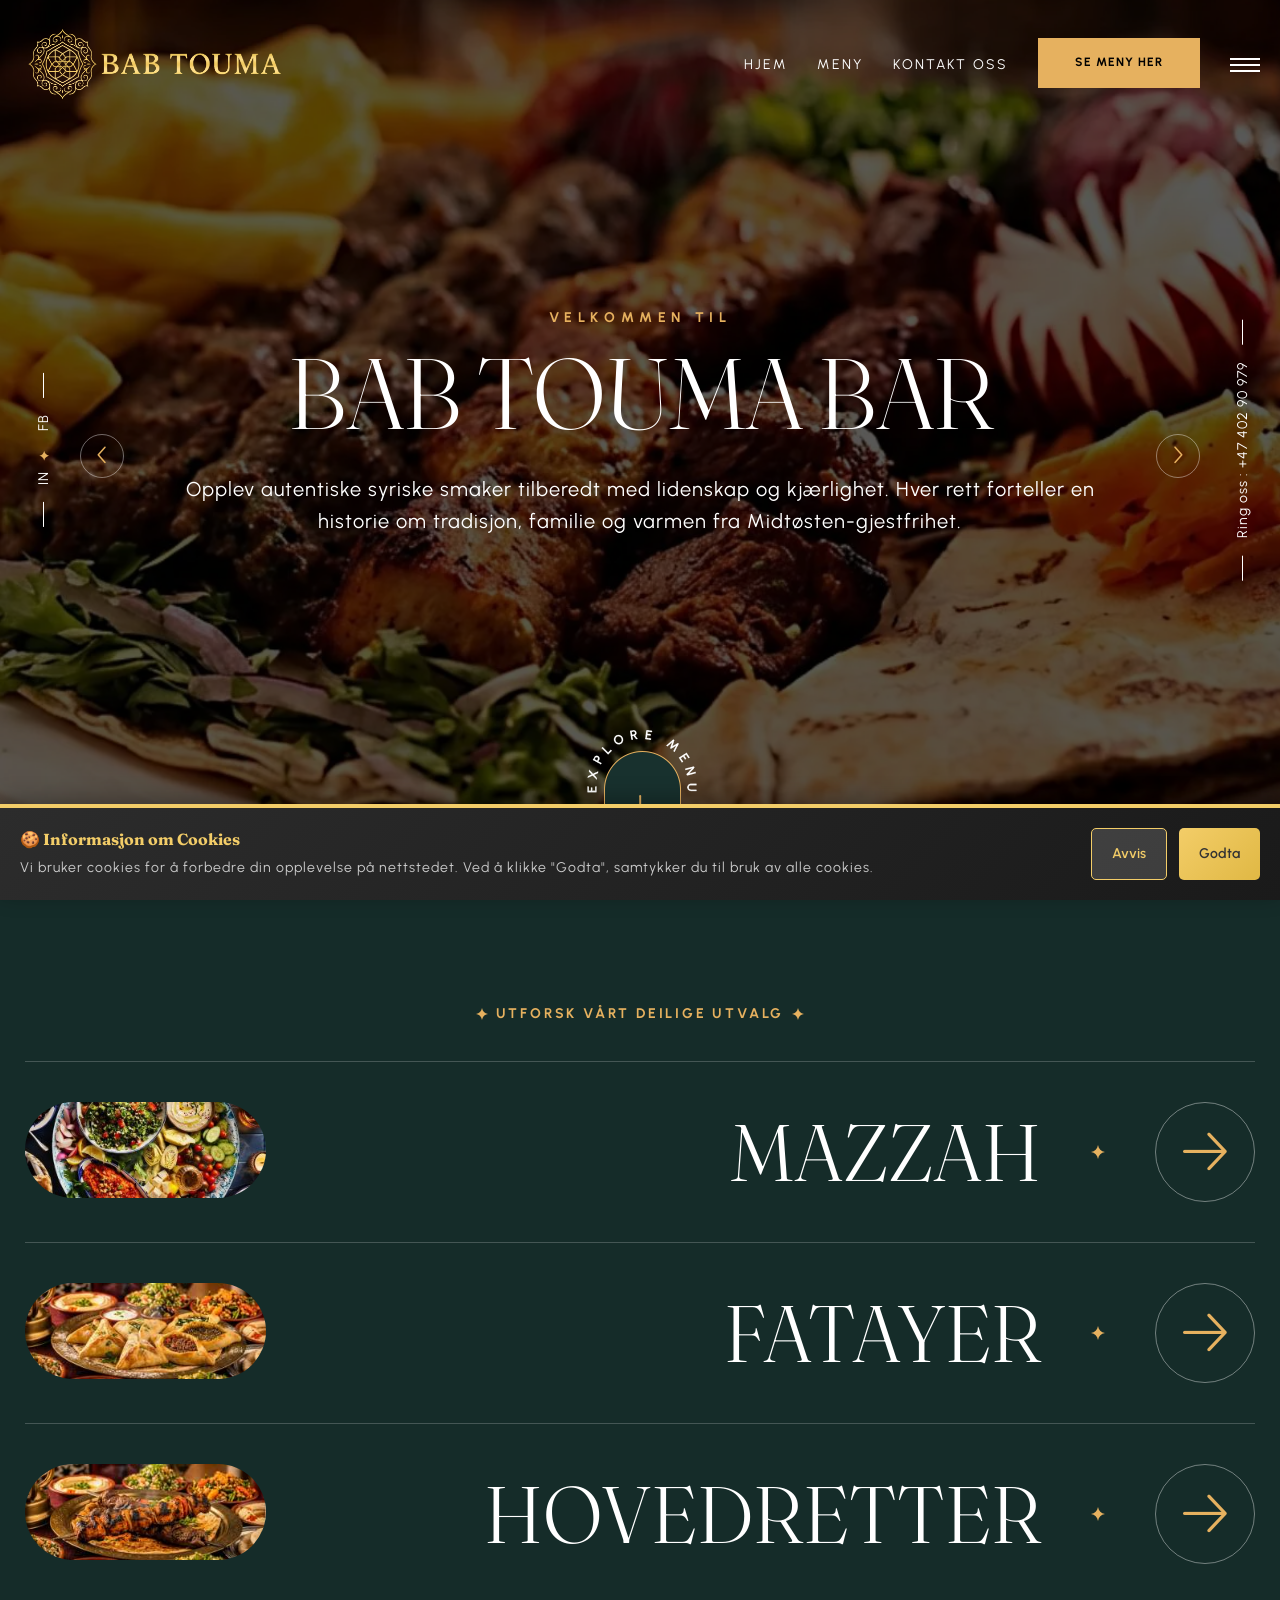
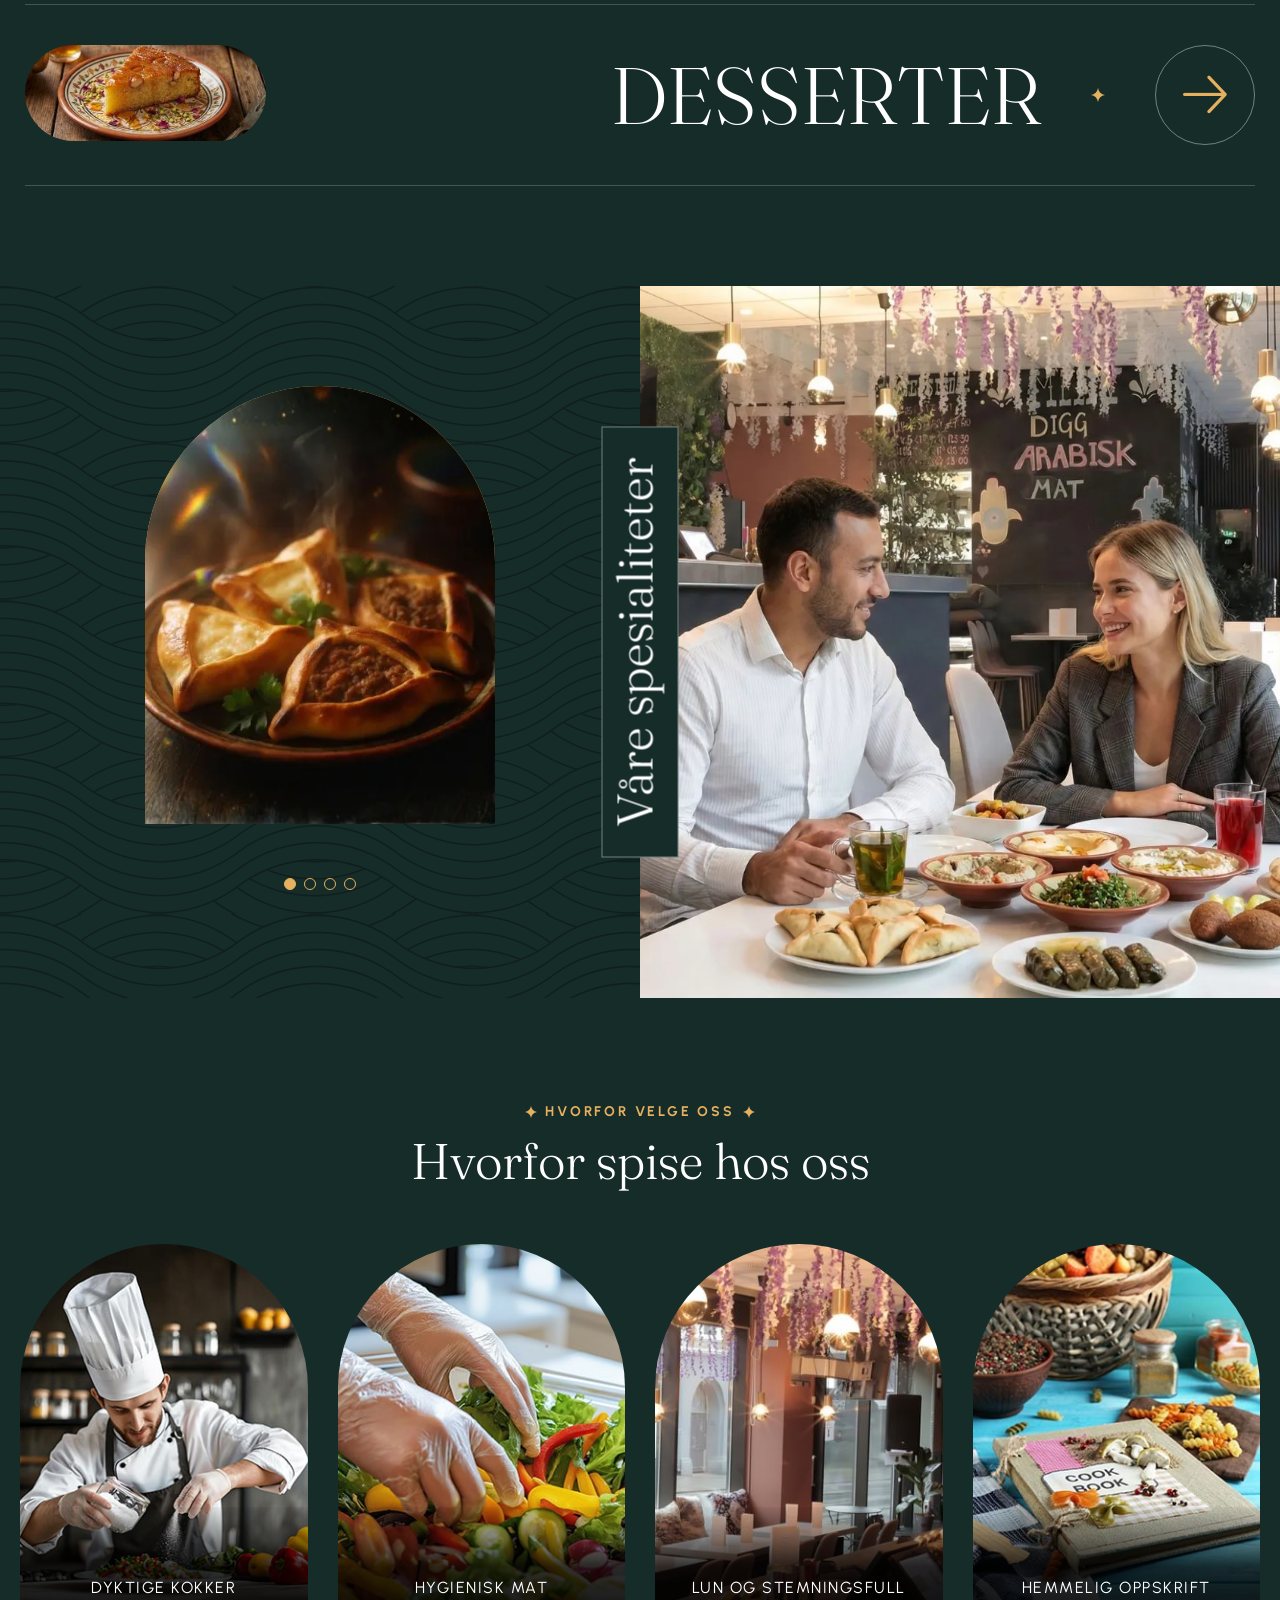
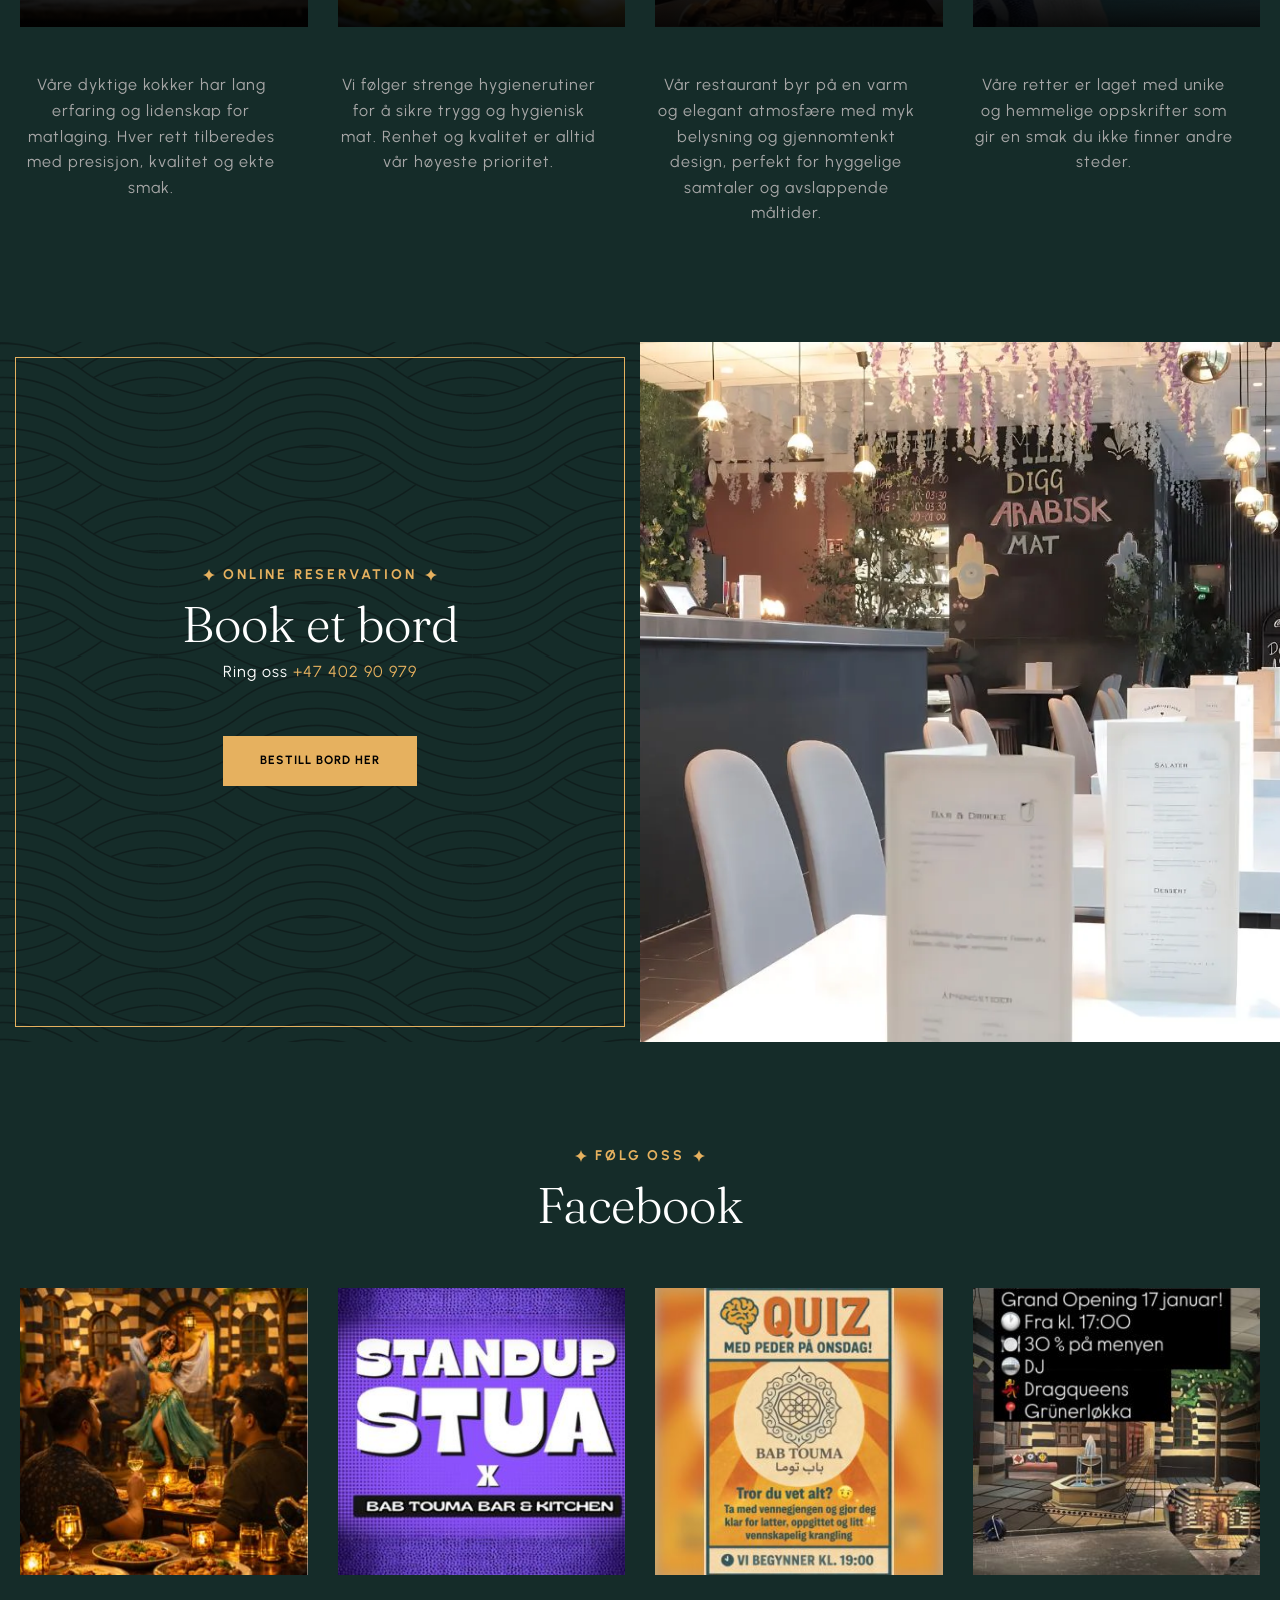
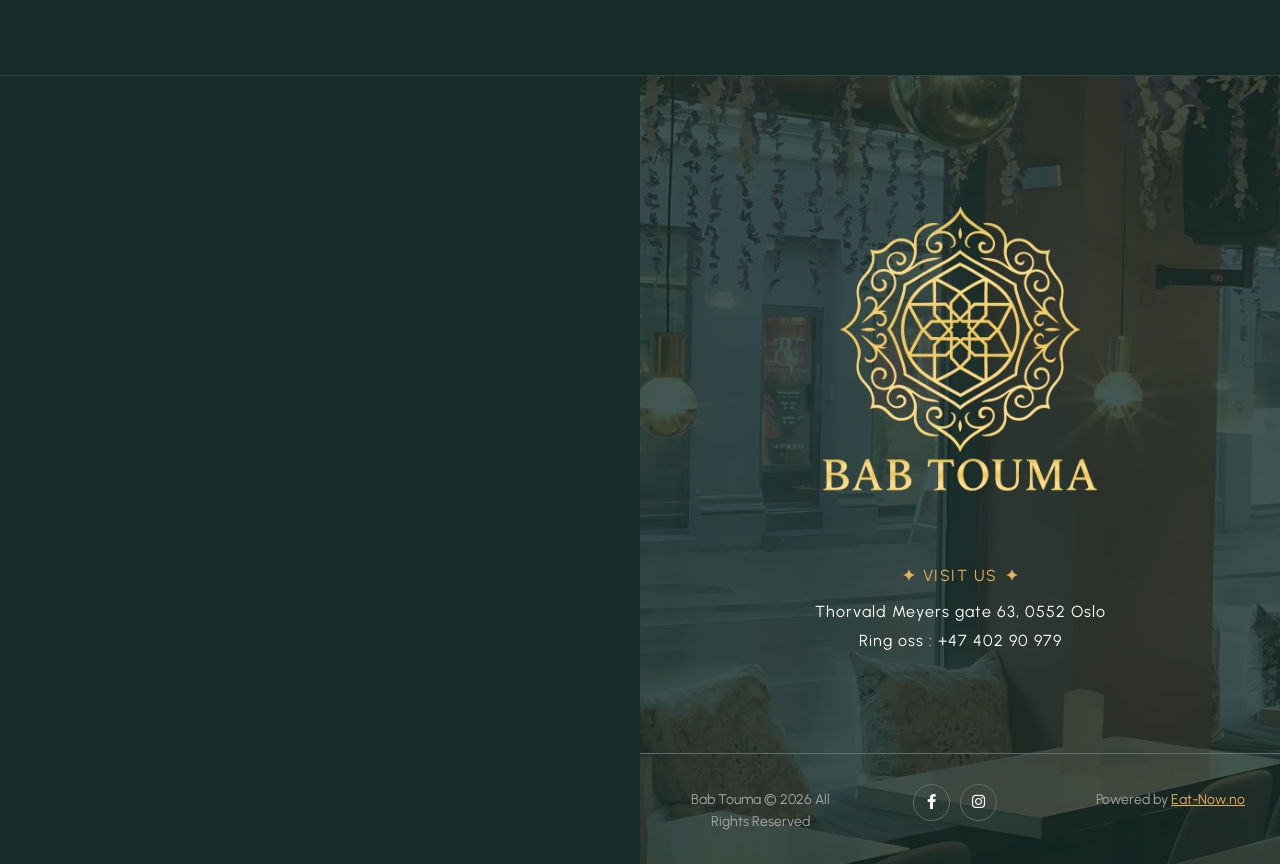
==== index.html @ 53c2280d "table booking btn added link" ====
<!DOCTYPE html>
<html lang="en">
<head>
<meta charset="utf-8">
<title>Bab Touma | Autentisk syrisk mat og opplevelse i hjertet av Oslo</title>
<!-- Stylesheets -->
<link href="css/bootstrap.css" rel="stylesheet">
<link href="css/style.css" rel="stylesheet">
<link rel="shortcut icon" href="images/favicon.png" type="image/x-icon">
<link rel="icon" href="images/favicon.png" type="image/x-icon">
<!-- Responsive -->
<meta http-equiv="X-UA-Compatible" content="IE=edge">
<meta name="viewport" content="width=device-width, initial-scale=1.0, maximum-scale=1.0, user-scalable=0">
<meta name="theme-color" content="#152C29" />
<link href="css/responsive.css" rel="stylesheet">
 

</head>

<body>
  <div class="page-wrapper"> 
  
    <!-- Preloader -->
    <div class="loader-wrap">
        <div class="preloader">
            <div class="preloader-close">x</div>
            <div id="handle-preloader" class="handle-preloader">
                <div class="animation-preloader">
                    <div class="spinner"></div>
                    <div class="txt-loading">
                        <span data-text-preloader="B" class="letters-loading">
                            B
                        </span>
                        <span data-text-preloader="A" class="letters-loading">
                            A
                        </span>
                        <span data-text-preloader="B" class="letters-loading">
                            B
                        </span>
                        <span data-text-preloader="T" class="letters-loading">
                            T
                        </span>
                        <span data-text-preloader="O" class="letters-loading">
                            O
                        </span>
                        <span data-text-preloader="U" class="letters-loading">
                            U
                        </span>
                        <span data-text-preloader="M" class="letters-loading">
                            M
                        </span>
                        <span data-text-preloader="A" class="letters-loading">
                            A
                        </span>
                    </div>
                </div>  
            </div>
        </div>
    </div>
    <!-- Preloader End -->
    
    <!-- Main Header-->
    <header class="main-header header-down">
        <div class="header-top">
            <div class="auto-container">
                <div class="inner clearfix">
                    <div class="top-left clearfix">
                        <ul class="top-info clearfix">
                            <li><i class="icon far fa-map-marker-alt"></i> Thorvald Meyers gate 63, 0552 Oslo</li>
                            <li><i class="icon far fa-clock"></i> Daily : 8.00 am to 10.00 pm</li>
                        </ul>
                    </div>
                    <div class="top-right clearfix">
                        <ul class="top-info clearfix">
                            <li><a href="tel:+4723456789"><i class="icon far fa-phone"></i> +47 234 56 789</a></li>
                            <li><a href="mailto:info@babtoumabar.no"><i class="icon far fa-envelope"></i> info@babtoumabar.no</a></li>
                        </ul>
                    </div>
                </div>
            </div>
        </div>
        <!-- Header Upper -->
        <div class="header-upper">        
            <div class="auto-container">
                <!-- Main Box -->
                <div class="main-box clearfix">
                    <!--Logo-->
                    <div class="logo-box">
                         <div class="logo"><a href="index.html" title="Bab Touma | Autentisk syrisk mat og opplevelse i hjertet av Oslo"><img src="images/logo_color.webp" alt="logo" title="Bab Touma | Autentisk syrisk mat og opplevelse i hjertet av Oslo"></a></div>
                    </div>

                    <div class="nav-box clearfix">
                        <!--Nav Outer-->
                        <div class="nav-outer clearfix">         
                            <nav class="main-menu">
                                <ul class="navigation clearfix">
                                    <li><a href="index.html">Hjem</a></li>
                                    <li><a href="meny.html">Meny</a></li>
                                    <li><a href="kontakt.html">Kontakt Oss</a></li>
                                </ul>
                            </nav>
                            <!-- Main Menu End-->
                        </div>
                        <!--Nav Outer End-->

                        <div class="links-box clearfix">
                            <div class="link link-btn">
                                <a href="meny.html" class="theme-btn btn-style-one clearfix">
                                    <span class="btn-wrap">
                                        <span class="text-one">Se Meny Her</span>
                                        <span class="text-two">Se Meny Her</span>
                                    </span>
                                </a>
                            </div>
                            <div class="link info-toggler">
                                <button class="info-btn">
                                    <span class="hamburger">
                                        <span class="top-bun"></span>
                                        <span class="meat"></span>
                                        <span class="bottom-bun"></span>
                                    </span>
                                </button>
                            </div>
                        </div>

                        <!-- Hidden Nav Toggler -->
                        <div class="nav-toggler">
                            <button class="hidden-bar-opener">
                                <span class="hamburger">
                                    <span class="top-bun"></span>
                                    <span class="meat"></span>
                                    <span class="bottom-bun"></span>
                                </span>
                            </button>
                        </div>

                    </div>

                </div>
            </div>
        </div>
    </header>
    <!--End Main Header -->
    
    <!--Menu Backdrop-->
    <div class="menu-backdrop"></div>

    <!-- Hidden Navigation Bar -->
    <section class="hidden-bar">
        <!-- Hidden Bar Wrapper -->
        <div class="inner-box">
            <div class="cross-icon hidden-bar-closer"><span class="far fa-close"></span></div>
            <div class="logo-box"><a href="index.html" title="Bab Touma | Autentisk syrisk mat og opplevelse i hjertet av Oslo"><img src="images/logo.webp" alt="image" title="Bab Touma | Autentisk syrisk mat og opplevelse i hjertet av Oslo"></a></div>
            
            <!-- .Side-menu -->
            <div class="side-menu">
                 <ul class="navigation clearfix">
                    <li><a href="index.html">Hjem</a> </li>
                    <li><a href="meny.html">Meny</a> </li>
                    <li><a href="kontakt.html">Kontakt</a> </li>
                </ul>
            </div><!-- /.Side-menu -->
        
        </div><!-- / Hidden Bar Wrapper -->
    </section>
    <!-- / Hidden Bar -->

    <!--Info Back Drop-->
    <div class="info-back-drop"></div>
    
    <!-- Hidden Bar -->
    <section class="info-bar">
        <div class="inner-box">
            <div class="cross-icon"><span class="far fa-close"></span></div>
            <!-- <div class="image-box"><img src="images/resource/sidebar-image.jpg" alt="image" title=""></div> -->
            <div><a href="index.html" title="Bab Touma | Autentisk syrisk mat og opplevelse i hjertet av Oslo"><img src="images/logo.webp" style="alt:image" title="Bab Touma | Autentisk syrisk mat og opplevelse i hjertet av Oslo"></a></div>

            <h5 style="margin-top: 100px;">Besøk oss</h5>
            <ul class="info">
                <li style="margin-bottom: 100px;">Thorvald Meyers gate 63 </br> 0552 Oslo</li>
                <h5>ÅPNINGSTIDER</h5>
                            <ul>
                               <li>Mandag : STENGT</li> 
                                <li>Tirsdag:15:00 – 01:00</li>
                                <li>Onsdag:	15:00 – 01:00</li>
                                <li>Torsdag:15:00 – 03:30</li>
                                <li>Fredag:	15:00 – 03:30</li>
                                <li>Lørdag:	13:00 – 03:30</li>
                                <li>Søndag:	15:00 – 01:00</li>
                            </ul>
            </ul>
            <div class="booking-info" style="margin-top: 100px;">
                <div class="bk-no"><a href="tel:+47-402-90-979">Ring oss: +47 402 90 979</a></div>
            </div>
        </div>
    </section>
    <!--End Hidden Bar -->

    <!-- Banner Section -->
    <section class="banner-section">

        <!-- social link -->
        <div class="banner-social-list">
          <span class="line"></span>

          <ul class="custom-ul">
            <li> <a href="https://facebook.com/bakgaardenpaaloekka/"> FB  </a> </li>
            <li><a href="https://www.instagram.com/babtoumabar/"> IN </a> </li>
          </ul>

          <span class="line"></span>
        </div>

        <!-- social link -->
        <div class="banner-call">
          <span class="line"></span>

          <ul class="call-ul">
            <li><a href="tel:+47-402-90-979">Ring oss : +47 402 90 979</a></li>
          </ul>

          <span class="line"></span>
        </div>

        <div class="banner-container">
            <div class="banner-slider">
                <div class="swiper-wrapper">
                    <!--Slide Item-->
                    <div class="swiper-slide slide-item">
                        <div class="image-layer" style="background-image: url(images/main-slider/slider1.webp);"></div>
                        <div class="auto-container">
                          <div class="content-box">
                                <div class="content">
                                    <div class="clearfix">
                                        <div class="inner">
                                            <div class="subtitle"><span>Velkommen Til</span></div>
                                            <h1>BAB TOUMA BAR</h1>
                                            <div class="text">Opplev autentiske syriske smaker tilberedt med lidenskap og kjærlighet. Hver rett forteller en historie om tradisjon, familie og varmen fra Midtøsten-gjestfrihet.</div>
                                            <div class="links-box wow fadeInUp" data-wow-delay="0ms" data-wow-duration="1500ms">
                                            </div>
                                        </div>
                                        
                                    </div>
                                </div>
                            </div>
                        </div>
                    </div>
                    <!--Slide Item-->
                    <div class="swiper-slide slide-item">
                        <div class="image-layer" style="background-image: url(images/main-slider/slider2.webp);"></div>
                        <div class="auto-container">
                          <div class="content-box">
                                <div class="content">
                                    <div class="clearfix">
                                        <div class="inner">
                                            <div class="subtitle"><span>Velkommen Til</span></div>
                                            <h1>BAB TOUMA BAR</h1>
                                            <div class="text">Opplev autentiske syriske smaker tilberedt med lidenskap og kjærlighet. Hver rett forteller en historie om tradisjon, familie og varmen fra Midtøsten-gjestfrihet.</div>
                                            <div class="links-box clearfix">
                                            </div>
                                        </div>
                                        
                                    </div>
                                </div>
                            </div>
                        </div>
                    </div>
                    <!--Slide Item-->
                    <div class="swiper-slide slide-item">
                        <div class="image-layer" style="background-image: url(images/main-slider/slider3.webp);"></div>
                        <div class="auto-container">
                          <div class="content-box">
                                <div class="content">
                                    <div class="clearfix">
                                        <div class="inner">
                                            <div class="subtitle"><span>Velkommen Til</span></div>
                                            <h1>BAB TOUMA BAR</h1>
                                            <div class="text">Opplev autentiske syriske smaker tilberedt med lidenskap og kjærlighet. Hver rett forteller en historie om tradisjon, familie og varmen fra Midtøsten-gjestfrihet.</div>
                                            <div class="links-box clearfix">
                                            </div>
                                        </div>
                                        
                                    </div>
                                </div>
                            </div>
                        </div>
                    </div>
                </div>
                <div class="swiper-button-prev"><span class="fal fa-angle-left"></span></div>
                <div class="swiper-button-next"><span class="fal fa-angle-right"></span></div>
            </div>
        </div>

        <a href="book-table.html" class="explore-menu-btn">
            <span class="icon"> <img src="images/resource/menu-badge-arrow.png" alt="image" title="image"> </span>
        </a>

        <!-- Curve at bottom -->
        <!-- Default (desktop) curve -->
  		<svg class="bottom-curve curve-desktop" viewBox="0 0 1440 65" xmlns="http://www.w3.org/2000/svg" preserveAspectRatio="none">
    		<path fill="var(--color-two)" d="M0,65 C360,0 1080,0 1440,65 L1440,65 L0,65 Z" />
  		</svg>

  		<!-- Less curved version for tablets/mobile -->
		<svg class="bottom-curve curve-mobile" viewBox="0 0 1440 65" xmlns="http://www.w3.org/2000/svg" preserveAspectRatio="none">
		  <path fill="var(--color-two)" d="M0,65 C480,20 960,20 1440,65 L1440,65 L0,65 Z" />
		</svg>



    </section>
    <!--End Banner Section -->

    <!--Category Section-->
    <section class="menu-cat section-kt">
        <div class="auto-container">
            <div class="title-box centered">
                <div class="subtitle"><span>Utforsk vårt deilige utvalg</span></div>
            </div>

            <div class="row clearfix">
                <!--Block-->
                <div class="menucat-list menubg4 wow fadeInDown" data-wow-duration="1500ms" data-wow-delay="0ms">
                    <!--image-->
                    <div class="image-box">
                        <img src="images/catbox/mazzah.jpg" alt="image">
                    </div>
                    
                    <!--data-->
                    <div class="data-colom">
                        <div class="title-box"> <h3>Mazzah</h3> </div>
                        <span class="star"> <img src="images/icons/star-element.svg" alt="image"> </span>
                        <div class="arrow-btn"> <a href="meny.html"> <i class="fa-light fa-arrow-right"></i> </a> </div>
                    </div>
                </div>

                <!--Block-->
                <div class="menucat-list menubg2 wow fadeInDown" data-wow-duration="1500ms" data-wow-delay="0ms">
                    <!--image-->
                    <div class="image-box">
                        <img src="images/catbox/fatayer.jpg" alt="image">
                    </div>
                    
                    <!--data-->
                    <div class="data-colom">
                        <div class="title-box"> <h3>Fatayer</h3> </div>
                        <span class="star"> <img src="images/icons/star-element.svg" alt="image"> </span>
                        <div class="arrow-btn"> <a href="meny.html"> <i class="fa-light fa-arrow-right"></i> </a> </div>
                    </div>
                </div>

                <!--Block-->
                <div class="menucat-list menubg3 wow fadeInDown" data-wow-duration="1500ms" data-wow-delay="0ms">
                    <!--image-->
                    <div class="image-box">
                        <img src="images/catbox/hovedretter.jpg" alt="image">
                    </div>
                    
                    <!--data-->
                    <div class="data-colom">
                        <div class="title-box"> <h3>Hovedretter</h3> </div>
                        <span class="star"> <img src="images/icons/star-element.svg" alt="image"> </span>
                        <div class="arrow-btn"> <a href="meny.html"> <i class="fa-light fa-arrow-right"></i> </a> </div>
                    </div>
                </div>

                <!--Block-->
                <div class="menucat-list menubg1 wow fadeInDown" data-wow-duration="1500ms" data-wow-delay="0ms">
                    <!--image-->
                    <div class="image-box">
                        <img src="images/catbox/desserter.jpg" alt="image">
                    </div>
                    
                    <!--data-->
                    <div class="data-colom">
                        <div class="title-box"> <h3>DESSERTER</h3> </div>
                        <span class="star"> <img src="images/icons/star-element.svg" alt="image"> </span>
                        <div class="arrow-btn"> <a href="meny.html"> <i class="fa-light fa-arrow-right"></i> </a> </div>
                    </div>
                </div>              
            </div>
        </div>
    </section>

    <!--Fluid Section-->
    <section class="fluid-section alternate special-dish-slider">
        <div class="outer-container">
            <div class="row clearfix">
                <!--Col-->
                <div class="image-col col-xl-6 col-lg-6 col-md-12 col-sm-12">
                    <div class="inner wow fadeInLeft" data-wow-duration="1500ms" data-wow-delay="0ms">
                        <div class="image-layer" style="background-image: url(images/resource/special.webp);"></div>
                        <div class="image"><img src="images/resource/special.webp" alt="image"></div>
                    </div>
                </div>

                <!--Col-->
                <div class="content-col col-xl-6 col-lg-6 col-md-12 col-sm-12">
                    <div class="inner clearfix wow fadeInRight" data-wow-duration="1500ms" data-wow-delay="0ms">
                        
                        <!-- standard title -->
                        <div class="title-box centered onlyfor-sm">
                            <div class="subtitle"><span>Popular</span></div>
                            <h2>Special Dishes</h2>
                        </div>

                        <!-- vertical title -->
                        <div class="title-wrapper">
                            <div class="title-box special-title">
                                <h2>Våre spesialiteter </h2>
                            </div>
                        </div>
                        <!--Special Offer Slider Section-->
                    <div class="special-offer">
                        <div class="dish-gallery-slider owl-theme owl-carousel">
                            <!--Slide Item-->
                            <div class="offer-block-two">
                                <div class="inner-box">
                                    <div class="image"><a href="#"><img src="images/homeslidertwo/food1.webp" alt="image"></a></div>
                                    <!-- <div class="cat-name">main dish</div>
                                    <h5><a href="menu-list-1.html">Greek Salad</a></h5>
                                    <div class="text desc">flavorful, filled with panko bread crumbs, pine nuts, parsley, sun-dried tomatoes.</div>
                                    <div class="price">$39.00</div> -->
                                </div>
                            </div>

                            <!--Slide Item-->
                            <div class="offer-block-two margin-top">
                                <div class="inner-box">
                                    <div class="image"><a href="#"><img src="images/homeslidertwo/food2.webp" alt="image"></a></div>
                                    <!-- <div class="cat-name">desserts</div>
                                    <h5><a href="menu-list-2.html">Tokusen Wagyu</a></h5>
                                    <div class="text desc">Tomatoes, green bell pepper, sliced cucumber onion, olives, avocados with crab meat.</div>
                                    <div class="price">$45.00</div> -->
                                </div>
                            </div>

                            <!--Slide Item-->
                            <div class="offer-block-two">
                                <div class="inner-box">
                                    <div class="image"><a href="#"><img src="images/homeslidertwo/food3.webp" alt="image"></a></div>
                                    <!-- <div class="cat-name">Appetizer</div>
                                    <h5><a href="menu-list-3.html">Butternut Pumpkin</a></h5>
                                    <div class="text desc">Avocados with crab meat, red onion, crab salad stuffed bell pepper, Vegetables.</div>
                                    <div class="price">$15.00</div> -->
                                </div>
                            </div>

                            <!--Slide Item-->
                            <div class="offer-block-two margin-top">
                                <div class="inner-box">
                                    <div class="image"><a href="#"><img src="images/homeslidertwo/food4.webp" alt="image"></a></div>
                                    <!-- <div class="cat-name">main dish</div>
                                    <h5><a href="menu-list-4.html">Opu Fish</a></h5>
                                    <div class="text desc">Vegetables, cheeses, ground meats, tomato sauce, Small bites, big flavors.</div>
                                    <div class="price">$12.00</div> -->
                                </div>
                            </div>
                        </div>
                        
                    </div>
                    </div>
                </div>

            </div>
        </div>
    </section>

    <!--Fluid Section-->
  

   

    <!--Why Us Section-->
    <section class="why-us-two section-kt">
        <div class="auto-container">
            <div class="title-box centered">
                <div class="subtitle"><span>Hvorfor velge oss</span></div>
                <h2>Hvorfor spise hos oss</h2>
            </div>
            <div class="row clearfix">
                <!--Block-->
                <div class="why-block-two col-xl-3 col-lg-3 col-md-6 col-sm-6 col-xs-12">
                    <div class="inner-box wow fadeInUp" data-wow-duration="1500ms" data-wow-delay="0ms">
                        <div class="image-box"><img src="images/resource/why1.jpg" alt=""></div>
                        <div class="over-box">
                            <h6>Dyktige kokker</h6>
                        </div>
                    </div>
                </div>

                <!--Block-->
                <div class="why-block-two col-xl-3 col-lg-3 col-md-6 col-sm-6 col-xs-12">
                    <div class="inner-box wow fadeInUp" data-wow-duration="1500ms" data-wow-delay="300ms">
                        <div class="image-box"><img src="images/resource/why2.jpg" alt=""></div>
                        <div class="over-box">
                            <h6>Hygienisk mat</h6>
                        </div>
                    </div>
                </div>

                <!--Block-->
                <div class="why-block-two col-xl-3 col-lg-3 col-md-6 col-sm-6 col-xs-12">
                    <div class="inner-box wow fadeInUp" data-wow-duration="1500ms" data-wow-delay="600ms">
                        <div class="image-box"><img src="images/resource/why5.jpg" alt=""></div>
                        <div class="over-box">
                            <h6>LUN OG STEMNINGSFULL</h6>
                        </div>
                    </div>
                </div>

                <!--Block-->
                <div class="why-block-two col-xl-3 col-lg-3 col-md-6 col-sm-6 col-xs-12">
                    <div class="inner-box wow fadeInUp" data-wow-duration="1500ms" data-wow-delay="900ms">
                        <div class="image-box"><img src="images/resource/why4.jpg" alt=""></div>
                        <div class="over-box">
                            <h6>Hemmelig oppskrift</h6>
                        </div>
                    </div>
                </div>

            </div>

            <div class="fact-counter mt-0">
                <div class="row clearfix">
                    <div class="fact-block col-lg-3 col-md-6 col-sm-6 col-xs-12">
                        <div class="inner clearfix">
                            <!-- <div class="fact-count"><div class="count-box"><span class="count-text" data-stop="60" data-speed="2000">0</span><i>+</i></div></div> -->
                            <!-- <div class="fact-title">månedlige besøkende</div> -->
                            <p> Våre dyktige kokker har lang erfaring og lidenskap for matlaging. Hver rett tilberedes med presisjon, kvalitet og ekte smak. </p>
                        </div>
                    </div>
                    <div class="fact-block col-lg-3 col-md-6 col-sm-6 col-xs-12">
                        <div class="inner clearfix">
                            <!-- <div class="fact-count"><div class="count-box"><span class="count-text" data-stop="22" data-speed="1500">0</span><i>+</i></div></div> -->
                            <!-- <div class="fact-title">positive anmeldelser</div> -->
                            <p> Vi følger strenge hygienerutiner for å sikre trygg og hygienisk mat. Renhet og kvalitet er alltid vår høyeste prioritet.</p>
                        </div>
                    </div>
                    <div class="fact-block col-lg-3 col-md-6 col-sm-6 col-xs-12">
                        <div class="inner clearfix">
                            <!-- <div class="fact-count"><div class="count-box"><span class="count-text" data-stop="135" data-speed="1000">0</span><i>+</i></div></div> -->
                            <!-- <div class="fact-title">hemmelig oppskrift</div> -->
                            <p> Vår restaurant byr på en varm og elegant atmosfære med myk belysning og gjennomtenkt design, perfekt for hyggelige samtaler og avslappende måltider. </p>
                        </div>
                    </div>
                    <div class="fact-block col-lg-3 col-md-6 col-sm-6 col-xs-12">
                        <div class="inner clearfix">
                            <!-- <div class="fact-count"><div class="count-box"><span class="count-text" data-stop="10" data-speed="1000">0</span><i>+</i></div></div> -->
                            <!-- <div class="fact-title">pris og utmerkelser</div> -->
                            <p> Våre retter er laget med unike og hemmelige oppskrifter som gir en smak du ikke finner andre steder. </p>
                        </div>
                    </div>
                </div>
            </div>
        </div>
    </section>

    <!--Reservation Section-->
    <section class="fluid-section reserve-section splitscreen">
        <div class="outer-container">
            <div class="outer-box">
                <div class="row clearfix">
                    <div class="reserv-col col-lg-6 col-md-6 col-sm-6">
                        <div class="inner" style="width: 100%; display: flex; flex-direction: column; justify-content: center; align-items: center; min-height: 500px; text-align: center;">
                            <div class="title-box centered" style="min-height: 500px; display: flex; flex-direction: column; justify-content: center; align-items: center; width: 100%;">
                                <div class="subtitle"><span>Online Reservation</span></div>
                                <h2>Book et bord</h2>
                                <div class="request-info">Ring oss <a href="tel:+47-402-90-979">+47 402 90 979</a> </div>
                                  <button type="submit" class="theme-btn btn-style-one clearfix" style="margin-top: 50px;">
                                                    <span class="btn-wrap">
                                                        <span class="text-one">BESTILL BORD HER</span>
                                                        <span class="text-two">BESTILL BORD HER</span>
                                                    </span>
                                 </button>
                            </div>
                        </div>
                    </div>
                    <div class="graphic-col col-lg-6 col-md-6 col-sm-6">
                        <div class="inner">
                            <div class="graphic-layer" style="background-image: url(images/background/bookatable.webp);"></div>
                            <div class="image"><img src="images/background/bookatable.webp" alt="image"></div>

                        </div>
                    </div>
                </div>

            </div>
        </div>
    </section>

    <!--Instagram post-->
    <section class="ig-post-section section-kt">
        <div class="auto-container">
            <div class="title-box centered">
                <div class="subtitle"><span>FØLG OSS</span></div>
                <h2>Facebook</h2>
            </div>
            <div class="row justify-content-center clearfix">
                <!--Block-->
                <div class="ig-post-block col-lg-3 col-md-6 col-sm-6 col-xs-12">
                    <div class="ig-post-image wow fadeInUp" data-wow-duration="1500ms" data-wow-delay="0ms">
                        <a href="#"><img src="images/resource/fb1.jpg" alt="image"></a>
                    </div>
                </div>
                <!--Block-->
                <div class="ig-post-block col-lg-3 col-md-6 col-sm-6 col-xs-12">
                    <div class="ig-post-image wow fadeInUp" data-wow-duration="1500ms" data-wow-delay="0ms">
                        <a href="#"><img src="images/resource/fb2.jpg" alt="image"></a>
                    </div>
                </div>
                <!--Block-->
                <div class="ig-post-block col-lg-3 col-md-6 col-sm-6 col-xs-12">
                    <div class="ig-post-image wow fadeInUp" data-wow-duration="1500ms" data-wow-delay="0ms">
                        <a href="#"><img src="images/resource/fb3.jpg" alt="image"></a>
                    </div>
                </div>
                <!--Block-->
                <div class="ig-post-block col-lg-3 col-md-6 col-sm-6 col-xs-12">
                    <div class="ig-post-image wow fadeInUp" data-wow-duration="1500ms" data-wow-delay="0ms">
                        <a href="#"><img src="images/resource/fb4.jpg" alt="image"></a>
                    </div>
                </div>

            </div>
            
            
            
        </div>
    </section>
   

    <!--Main Footer-->
    <footer class="main-footer">
        <div class="upper-section">
            <div class="fluid-section">
                <div class="row clearfix">
                    <!--Footer Col-->
                    <div class="footer-col footer-map-col col-lg-6 col-md-12 col-sm-12 px-0">
                        <div class="footer-map">
                            <iframe src="https://www.google.com/maps/embed?pb=!1m18!1m12!1m3!1d1999.6196750348702!2d10.7591856!3d59.92185909999999!2m3!1f0!2f0!3f0!3m2!1i1024!2i768!4f13.1!3m3!1m2!1s0x46416f9afbd1e6cb%3A0x2af7e8f2811538ba!2zQmFrZ8OlcmRlbiBww6UgTMO4a2th!5e0!3m2!1sen!2slk!4v1769654703271!5m2!1sen!2slk" width="600" height="450" style="border:0;" allowfullscreen="" loading="lazy" referrerpolicy="no-referrer-when-downgrade" width="100%" height="500" style="border:0;" allowfullscreen="" loading="lazy" referrerpolicy="no-referrer-when-downgrade"></iframe>
                        </div>
                    </div>
                    <!--Footer Col-->
                    <div class="footer-col info-col col-lg-6 col-md-12 col-sm-12 px-0">
                        <div class="inner wow fadeInUp" data-wow-delay="0ms" data-wow-duration="1500ms">
                            <div class="content">
                                
                                <div class="logo"><a href="index.html" title="Bab Touma"><img src="images/logo.webp" alt="image" title="Bab Touma"></a></div>
                                <div class="info">
                                    <h6>visit us </h6>
                                    <ul>
                                        <li>Thorvald Meyers gate 63, 0552 Oslo</li>
                    
                                        <li><a href="tel:+47-402-90-979">Ring oss : +47 402 90 979</a></li>
                                        
                                    </ul>
                                </div>
                            </div>

                            <!-- last footer -->
                            <div class="bottom_footer">
                            <!-- container start -->
                              <div class="auto-container">
                                <!-- row start -->
                                <div class="row clearfix">
                                  <div class="col-lg-4 col-md-4 col-sm-12">
                                      <p>Bab Touma © 2026 All Rights Reserved</p>
                                  </div>

                                  <div class="col-lg-4 col-md-4 col-sm-12">
                                    <ul class="social_media">
                                      <li><a href="https://facebook.com/bakgaardenpaaloekka/" aria-label="facebook page" ><i class="fa-brands fa-facebook-f"></i></a></li>
                                      <li><a href="https://www.instagram.com/babtoumabar/" aria-label="instagram page"><i class="fa-brands fa-instagram"></i></a></li>
                                    </ul>
                                  </div>

                                  <div class="col-lg-4 col-md-4 col-sm-12">
                                      <p class="developer_text">Powered by <a href="https://eat-now.no/" target="blank">Eat-Now.no</a></p>
                                  </div>
                                </div>
                              <!-- row end -->
                              </div>
                              <!-- container end -->
                            </div>

                        </div>
                    </div>
                    
                </div>
            </div>
        </div>
    </footer>

</div>
<!--End pagewrapper--> 

<!--Scroll to top-->
<div class="scroll-to-top scroll-to-target" data-target="html"><span class="icon fa fa-angle-up"></span></div>
<!--[if lt IE 9]><script src="https://cdnjs.cloudflare.com/ajax/libs/html5shiv/3.7.3/html5shiv.js"></script><![endif]-->

<!--Sticky Mobile Menu Button-->
<style>
@media (max-width: 768px) {
    .sticky-menu-btn {
        position: fixed;
        bottom: 30px;
        left: 20px;
        z-index: 999;
        display: flex;
        align-items: center;
        justify-content: center;
        gap: 8px;
        padding: 12px 16px;
        background: #ffc107;
        border-radius: 10px;
        text-decoration: none;
        box-shadow: 0 8px 20px rgba(21, 44, 41, 0.4);
        transition: all 0.3s ease;
        font-size: 16px;
        font-weight: 700;
        color: #000;
        animation: bounce-btn 2.5s infinite;
        border: 2px solid rgba(255, 255, 255, 0.2);
        width: 160px;
    }

    .sticky-menu-btn:hover {
        transform: scale(1.25);
        box-shadow: 0 15px 40px rgba(255, 193, 7, 0.7), 0 0 30px rgba(255, 193, 7, 0.5);
        background: #e0a800;
        border-color: rgba(255, 255, 255, 0.4);
    }

    .sticky-menu-btn:active {
        transform: scale(1.08);
    }

    .sticky-menu-btn i {
        transition: transform 0.4s ease;
        font-size: 18px;
    }

    .sticky-menu-btn:hover i {
        transform: rotate(-25deg) scale(1.3);
        animation: spin-icon 0.6s ease;
    }

    @keyframes bounce-btn {
        0%, 100% {
            transform: scale(1);
            box-shadow: 0 8px 20px rgba(21, 44, 41, 0.4);
        }
        50% {
            transform: scale(1.15);
            box-shadow: 0 8px 35px rgba(21, 44, 41, 0.8);
        }
    }

    @keyframes spin-icon {
        0% {
            transform: rotate(-25deg) scale(1.3);
        }
        50% {
            transform: rotate(10deg) scale(1.4);
        }
        100% {
            transform: rotate(-25deg) scale(1.3);
        }
    }

    @media (max-width: 480px) {
        .sticky-menu-btn {
            bottom: 15px;
            left: 15px;
            padding: 10px 14px;
            font-size: 14px;
        }

        .sticky-menu-btn i {
            font-size: 16px;
        }
    }
}

@media (min-width: 769px) {
    .sticky-menu-btn {
        display: none !important;
    }
}
</style>

<a href="meny.html" class="sticky-menu-btn" title="Se Meny">
    <i class="fas fa-concierge-bell"></i>
    <span>Se Meny</span>
</a>
<a href="https://selfservice.munu.app/booking/Bab-Touma-Bar" class="sticky-menu-btn" title="bestill bord" style="bottom: 80px;">
    <i class="fas fa-calendar"></i>
    <span>Bestill Bord</span>
</a>

<!-- GDPR Consent Banner -->
<style>
.gdpr-consent-banner {
    position: fixed;
    bottom: 0;
    left: 0;
    right: 0;
    background: linear-gradient(135deg, #2c2c2c 0%, #1a1a1a 100%);
    border-top: 4px solid #F3CD68;
    padding: 20px;
    z-index: 1001;
    display: flex;
    align-items: center;
    justify-content: space-between;
    gap: 20px;
    box-shadow: 0 -5px 20px rgba(0, 0, 0, 0.3);
    animation: slideUp 0.5s ease;
}

@keyframes slideUp {
    from {
        transform: translateY(100%);
        opacity: 0;
    }
    to {
        transform: translateY(0);
        opacity: 1;
    }
}

.gdpr-consent-content {
    flex: 1;
}

.gdpr-consent-content h3 {
    color: #F3CD68;
    margin: 0 0 8px 0;
    font-size: 16px;
    font-weight: 700;
}

.gdpr-consent-content p {
    color: #ccc;
    margin: 0;
    font-size: 14px;
    line-height: 1.5;
}

.gdpr-consent-content a {
    color: #F3CD68;
    text-decoration: none;
    font-weight: 600;
    transition: color 0.3s ease;
}

.gdpr-consent-content a:hover {
    color: #fff;
    text-decoration: underline;
}

.gdpr-consent-actions {
    display: flex;
    gap: 12px;
    flex-shrink: 0;
}

.gdpr-btn {
    padding: 10px 20px;
    border: none;
    border-radius: 5px;
    font-size: 14px;
    font-weight: 600;
    cursor: pointer;
    transition: all 0.3s ease;
    white-space: nowrap;
}

.gdpr-btn-accept {
    background: linear-gradient(135deg, #F3CD68 0%, #e0b844 100%);
    color: #333;
}

.gdpr-btn-accept:hover {
    transform: translateY(-2px);
    box-shadow: 0 5px 15px rgba(243, 205, 104, 0.4);
}

.gdpr-btn-reject {
    background: rgba(255, 255, 255, 0.15);
    color: #F3CD68;
    border: 1px solid #F3CD68;
}

.gdpr-btn-reject:hover {
    background: rgba(243, 205, 104, 0.15);
    transform: translateY(-2px);
}

@media (max-width: 768px) {
    .gdpr-consent-banner {
        flex-direction: column;
        align-items: flex-start;
        padding: 10px 12px;
        gap: 10px;
    }

    .gdpr-consent-content h3 {
        font-size: 14px;
        margin: 0 0 4px 0;
    }

    .gdpr-consent-content p {
        font-size: 12px;
        margin: 0;
    }

    .gdpr-consent-actions {
        width: 100%;
    }

    .gdpr-btn {
        flex: 1;
        padding: 8px 12px;
        font-size: 12px;
    }
}
</style>

<div id="gdprConsent" class="gdpr-consent-banner">
    <div class="gdpr-consent-content">
        <h3>🍪 Informasjon om Cookies</h3>
        <p>Vi bruker cookies for å forbedre din opplevelse på nettstedet. Ved å klikke "Godta", samtykker du til bruk av alle cookies.</p>
    </div>
    <div class="gdpr-consent-actions">
        <button class="gdpr-btn gdpr-btn-reject" onclick="rejectGDPR()">Avvis</button>
        <button class="gdpr-btn gdpr-btn-accept" onclick="acceptGDPR()">Godta</button>
    </div>
</div>

<script>
// GDPR Consent Management
function acceptGDPR() {
    localStorage.setItem('gdprConsent', 'accepted');
    document.getElementById('gdprConsent').style.display = 'none';
    // Add your tracking code here
}

function rejectGDPR() {
    localStorage.setItem('gdprConsent', 'rejected');
    document.getElementById('gdprConsent').style.display = 'none';
}

// Check if user has already made a choice
window.addEventListener('load', function() {
    var gdprConsent = localStorage.getItem('gdprConsent');
    if (gdprConsent) {
        document.getElementById('gdprConsent').style.display = 'none';
    }
});
</script>

<script src="js/jquery.js"></script>
<script src="js/popper.min.js"></script>
<script src="js/bootstrap.min.js"></script>
<script src="js/jquery-ui.js"></script>
<script src="js/jquery.fancybox.js"></script>
<script src="js/swiper.js"></script>
<script src="js/owl.js"></script>
<script src="js/appear.js"></script>
<script src="js/wow.js"></script>
<script src="js/parallax.min.js"></script>
<script src="js/custom-script.js"></script>
</body>
</html>
---- css/style.css ----
/* Restoria - Restaurants HTML Template */


/* TABLE OF CONTENT 

1.Main Header style
2.Hidden Sidebar style
3.Hidden info bar style
4.Banner Slider Section
5.Title Box Section
6.We Offer Section
7.Story Section
8.Special Dish Section
9.Menu Section Tab Style
10.Special Offer Section
11.Testimonials Section
12.Reservation Section
13.Team Section
14.Intro Section
15.News Section
16.IG post Section
17.Main Footer
18.Inner page Banner Section
19.Fluid Section
20.Services Section
21.Testimonials two Section
22.Why Us Two Section
23.Chef Section 1
24.Image Gallery Section
25.Menu Section - menu style 1
26.Menu Section - menu style 2
27.Special Offer Section
28.Special Dish Section
29.Menu Two Section
30.Contact Page
31.Chef Page
32.Masonary Gallery
33.Hamburger section

*/

/*** 

====================================================================
      Fonts
====================================================================

 ***/


@import url('global.css');
@import url('swiper.css');
@import url('owl.css');
@import url('preloader.css');
@import url('font-awesome.css');
@import url('simple-line-icons.css');
@import url('animate.css');
@import url('jquery-ui.css');
@import url('jquery.fancybox.min.css');
@import url('custom-animate.css');


/*** 

====================================================================

  Main Header style

====================================================================

***/

.main-header{
  position: fixed;
  left: 0;
  top: 0;
  width: 100%;
  padding: 0;
  background: none;
  min-height: 0;
  z-index: 999;
  transition: all 300ms ease;
  -moz-transition: all 300ms ease;
  -webkit-transition: all 300ms ease;
  -ms-transition: all 300ms ease;
  -o-transition: all 300ms ease;
}

.fixed-header.header-down{
  top:0;
}

.fixed-header.header-up{
  top: -175px;
}

.main-header .auto-container{
  max-width: 1780px;
  padding: 0 20px;
}

.header-top{
  position: relative;
  padding-top: 10px;
  padding-bottom: 10px;
  background: none;
  color: #ffffff;
  border-bottom: 1px solid var(--white-color-opacity-four);
  display: none;
}

.header-top .top-left{
  position: relative;
  float: left;
  line-height: 30px;
}

.header-top .top-info{
  position: relative;
}

.header-top .top-info li{
  position: relative;
  float: left;
  margin-right: 70px;
  line-height: 30px;
  color: #ffffff;
  font-size: 14px;
  font-weight: 400;
}

.header-top .top-info li:last-child{
  margin-right: 0;
}

.header-top .top-info li .icon{
  position: relative;
  padding-right: 5px;
}

.header-top .top-info li:after{
  content: '';
  position: absolute;
  left: 100%;
  margin-left: 30px;
  top: 50%;
  margin-top: -4px;
  height: 8px;
  width: 8px;
  border: 1px solid var(--main-color);
  -ms-transform: rotate(45deg);
  transform: rotate(45deg);
}

.header-top .top-info li:last-child:after{
  display: none;
}

.header-top .top-info li a{
  position: relative;
  display: block;
  line-height: 30px;
  color: #ffffff;
  transition: all 300ms ease;
  -moz-transition: all 300ms ease;
  -webkit-transition: all 300ms ease;
  -ms-transition: all 300ms ease;
  -o-transition: all 300ms ease;
}

.header-top .top-info li a:hover{
  color: var(--main-color);
}

.header-top .top-right{
  position: relative;
  float: right;
  line-height: 30px;
}

.main-header .header-upper{
  position: relative;
  left: 0;
  top: 0;
  width: 100%;
  background: none;
  padding: 0 0;
  border-bottom: 1px solid rgba(0,0,0,0.0);
  transition: all 300ms ease;
  -moz-transition: all 300ms ease;
  -webkit-transition: all 300ms ease;
  -ms-transition: all 300ms ease;
  -o-transition: all 300ms ease;
}

.fixed-header .header-upper{
  position: relative;
  /*top: 0;*/
  /*background: #202020;
  border-bottom-color: rgba(0,0,0,0.15);*/
  backdrop-filter: blur(9px);
    background-color: #152c29b4;
}

.header-two.fixed-header .header-upper{
  background: #ffffff;
}

.main-header ul, .main-header ul li {
  list-style: none;
  margin: 0;
  padding: 0;
}

.main-header .main-box{
  position: relative;
  padding: 0px;
}

.main-header .main-box .logo-box{
  position: relative;
  display: block;
  float: left;
  padding: 40px 0px;
  transition: all 300ms ease;
  -moz-transition: all 300ms ease;
  -webkit-transition: all 300ms ease;
  -ms-transition: all 300ms ease;
  -o-transition: all 300ms ease;
  z-index: 5;
}

.fixed-header .main-box .logo-box{
  padding:20px 0px;
}

.fixed-header .main-box .logo-box .logo img{
  height: 50px;
}

.fixed-header .main-menu .navigation > li{
  padding:10px 0px;
}

.main-header.fixed-header .main-menu .navigation > li > ul{
  top:134%;
}

.main-header.fixed-header .header-upper .links-box{
  padding:15px 0px;
}

.main-header .main-box .logo-box .logo{
    position: relative;
    display: block;
}

.main-header .main-box .logo-box .logo img{
  position: relative;
  margin-top: -15px;
  display: block;
  height: 80px;
  z-index: 1;
}

.main-header .nav-box{
  position: static;
  float: right;
}

.main-header .header-upper .links-box{
  position: relative;
  float: left;
  padding-top: 38px;
  padding-bottom: 38px;
  margin-left: 150px;
}

.main-header .header-upper .links-box .link{
  position: relative;
  float: left;
  margin-left: 50px;
}

.main-header .header-upper .links-box .link:first-child{
  margin-left: 0;
}

.main-header .info-btn{
    position: relative;
    cursor: pointer;
    background: none;
    font-size: 16px;
    color: var(--white-color);
    padding-top: 15px;
    line-height: 34px;
}

.main-header .info-btn img{
  height: 20px;
}

.main-header .nav-toggler{
  position: relative;
  float: left;
  left: 0;
  top: 0;
  padding: 0;
  margin-top: 40px;
  margin-left: 20px;
  display: none;
}

.fixed-header .nav-toggler{
  margin-top: 18px;
}

.main-header .nav-toggler button {
  position: relative;
  width: 30px;
  height: 40px;
  line-height: 40px;
  background: none;
  color: #e1e1e1;
  font-size: 16px;
  margin: 0px;
  border-radius: 0px;
  outline: none !important;
}

.main-header .nav-toggler button img{
  position: relative;
  display: inline-block;
  vertical-align: middle;
}

.main-header .nav-outer{
  position: static;
  float: left;
}

.main-menu{
  position:static;
  display: block;
  padding: 0px 0px;
}

.main-menu .navbar-collapse{
  padding:0px;
  margin:0px;
  border:none;
  box-shadow:none;
}

.main-menu .navigation{
  position:static;
  z-index: 1;
}

.main-menu .navigation > li{
  position:static;
  display: block;
  float: left;
  padding:30px 0px;
  margin-left: 50px;
  -webkit-transition:all 300ms ease;
  -moz-transition:all 300ms ease;
  -ms-transition:all 300ms ease;
  -o-transition:all 300ms ease;
  transition:all 300ms ease;
}

.main-menu .navigation > li > a{
  position:relative;
  display:block;
  font-size: 14px;
  color: var(--white-color);
  padding-top: 20px;
  padding-bottom: 20px;
  font-weight:400;
  line-height:30px;
  letter-spacing: 0.15em;
  text-transform: uppercase;
  opacity:1;
  -webkit-transition:all 300ms ease;
  -moz-transition:all 300ms ease;
  -ms-transition:all 300ms ease;
  -o-transition:all 300ms ease;
  transition:all 300ms ease;
}

.main-menu .navigation > li.dropdown{
  position: relative;
}

.main-menu .navigation > li.dropdown.has-mega-menu{
  position: static;
}

.main-menu .navigation > li.dropdown > a{
  padding-right: 20px;
}

.main-menu .navigation > li.dropdown > a:after{
  font-family: 'Font Awesome 6 Pro';
  content: "\f107";
  position:absolute;
  right: 0px;
  top: 18px;
  display:block;
  line-height:30px;
  font-size: 12px;
  font-weight:400;
  z-index:5;
}

.main-menu .navigation > li > a:before{
  content: "";
  position:absolute;
  left: 0;
  right: 0;
  bottom: 15px;
  display:block;
  height: 5px;
  border-top: 1px solid var(--main-color);
  -ms-transform: scaleX(0);
  transform: scaleX(0);
  -webkit-transition:all 300ms ease;
  -moz-transition:all 300ms ease;
  -ms-transition:all 300ms ease;
  -o-transition:all 300ms ease;
  transition:all 300ms ease;
}

.main-menu .navigation > li.dropdown > a:before{
  right: 20px;
}

.main-menu .navigation > li:hover > a:before,
.main-menu .navigation > li.current > a:before,
.main-menu .navigation > li.current-menu-item > a:before{
  -ms-transform: scale(1);
  transform: scale(1);
  opacity: 1;
  visibility: visible;
}

.main-menu .navigation > li:hover > a,
.main-menu .navigation > li.current > a,
.main-menu .navigation > li.current-menu-item > a{
  color: var(--main-color);
  text-decoration: none;
  opacity:1;
}

.main-menu .navigation > li > ul{
  position:absolute;
  left:-35px;
  top:100%;
  width:280px;
  padding-top: 30px;
  padding-bottom: 30px;
  z-index:100;
  opacity: 1;
  text-align:left;
  background: var(--color-two);
  border: none;
  border-radius:0;
  -webkit-box-shadow:2px 2px 10px 1px rgba(0,0,0,0.03),-2px 0px 10px 1px rgba(0,0,0,0.03);
  -ms-box-shadow:2px 2px 10px 1px rgba(0,0,0,0.03),-2px 0px 10px 1px rgba(0,0,0,0.03);
  -o-box-shadow:2px 2px 10px 1px rgba(0,0,0,0.03),-2px 0px 10px 1px rgba(0,0,0,0.03);
  -moz-box-shadow:2px 2px 10px 1px rgba(0,0,0,0.03),-2px 0px 10px 1px rgba(0,0,0,0.03);
  box-shadow:2px 2px 10px 1px rgba(0,0,0,0.03),-2px 0px 10px 1px rgba(0,0,0,0.03);
  -webkit-transform: translateY(20px);
  -ms-transform: translateY(20px);
  transform: translateY(20px);
  -moz-transition:all 100ms ease;
  -webkit-transition:all 100ms ease;
  -ms-transition:all 100ms ease;
  -o-transition:all 100ms ease;
  transition:all 100ms ease;
}

.main-menu .navigation > li.dropdown.has-mega-menu > ul{
  left: 0;
  width: 100%;
  padding-top: 55px;
  padding-bottom: 20px;
}

.main-menu .navigation > li.dropdown.has-mega-menu > ul .auto-container{
  max-width: 1200px;
}

.main-menu .navigation > li .mega-menu{
  position: relative;
}

.main-menu .navigation > li.dropdown.has-mega-menu > ul:before{
  content: '';
  position: absolute;
  top: 0;
  right: 100%;
  width: 2000px;
  height: 100%;
  background: var(--color-two);
}

.main-menu .navigation > li.dropdown.has-mega-menu > ul:after{
  content: '';
  position: absolute;
  top: 0;
  left: 100%;
  width: 2000px;
  height: 100%;
  background: var(--color-two);
}

.main-menu .navigation > li .mega-menu .menu-inner{
  position: relative;
}

.main-menu .navigation > li .mega-menu .row{
  margin: 0 -25px;
}

.main-menu .navigation > li .mega-menu .menu-block{
  position: relative;
  padding: 0 25px;
  margin-bottom: 30px;
  text-align: center;
}

.main-menu .navigation > li .mega-menu .menu-block .image{
  position: relative;
  display: block;
  width: 100%;
  border: 1px solid transparent;
  margin-bottom: 15px;
  overflow: hidden;
  -webkit-transition:all 300ms ease;
  -moz-transition:all 300ms ease;
  -ms-transition:all 300ms ease;
  -o-transition:all 300ms ease;
  transition:all 300ms ease;
}

.main-menu .navigation > li .mega-menu .menu-block:hover .image{
  border-color: var(--main-color);
  border-radius: 300px 300px 0 0;
}

.main-menu .navigation > li .mega-menu .menu-block .image img{
  display: block;
  width: 100%;
  -webkit-transition:all 300ms ease;
  -moz-transition:all 300ms ease;
  -ms-transition:all 300ms ease;
  -o-transition:all 300ms ease;
  transition:all 300ms ease;
}

.main-menu .navigation > li .mega-menu .menu-block:hover .image img{
  transform: scale(1.05);
  border-radius: 300px 300px 0 0;
}

.main-menu .navigation > li .mega-menu .menu-block .title{
  position: relative;
  display: block;
  font-size: 13px;
  font-weight: 700;
  letter-spacing: 0.15em;
  text-transform: uppercase;
}

.main-menu .navigation > li .mega-menu .menu-block .title a{
  position: relative;
  color: var(--white-color);
  -webkit-transition:all 300ms ease;
  -moz-transition:all 300ms ease;
  -ms-transition:all 300ms ease;
  -o-transition:all 300ms ease;
  transition:all 300ms ease;
}

.main-menu .navigation > li .mega-menu .menu-block:hover .title a{
  color: var(--main-color);
}

.main-menu .navigation > li > ul > li{
  position:relative;
  margin-bottom: 10px;
}

.main-menu .navigation > li > ul > li:last-child{
  margin-bottom: 0;
}

.main-menu .navigation > li > ul > li > a{
  position:relative;
  display:block;
  padding-left: 35px;
  padding-right: 35px;
  font-size: 15px;
  line-height:30px;
  font-weight: 400;
  color: var(--white-color);
  text-transform: capitalize;
  -moz-transition:all 300ms ease;
  -webkit-transition:all 300ms ease;
  -ms-transition:all 300ms ease;
  -o-transition:all 300ms ease;
  transition:all 300ms ease;
}

.main-menu .navigation > li > ul > li.dropdown > a:after{
  font-family: 'Font Awesome 6 Pro';
  content: "\f105";
  position:absolute;
  right: 30px;
  top: 0px;
  display:block;
  line-height:30px;
  font-size: 12px;
  font-weight:400;
  z-index:5;
}

.main-menu .navigation > li > ul > li > a:before{
  content: '';
  position: absolute;
  left: 35px;
  top: 50%;
  margin-top: -4px;
  height: 12px;
  width: 12px;
  /*background-color: var(--main-color);*/
  background: url(../images/icons/star-element.svg);
  background-size: contain;
  background-repeat: no-repeat;
  opacity: 0;
  visibility: hidden;
  -moz-transition:all 300ms ease;
  -webkit-transition:all 300ms ease;
  -ms-transition:all 300ms ease;
  -o-transition:all 300ms ease;
  transition:all 300ms ease;
}

.main-menu .navigation > li > ul > li:hover > a:before,
.main-menu .navigation > li > ul > li.current > a:before{
  opacity: 1;
  visibility: visible;
}

.main-menu .navigation > li > ul > li:hover > a,
.main-menu .navigation > li > ul > li.current > a{
  color: var(--main-color);
  padding-left: 55px;
}


.main-menu .navigation > li.dropdown:hover > ul{
  visibility:visible;
  opacity:1;
  -webkit-transform: translateY(-30px);
  -ms-transform: translateY(-30px);
  transform: translateY(-30px);
  -moz-transition:all 500ms ease;
  -webkit-transition:all 500ms ease;
  -ms-transition:all 500ms ease;
  -o-transition:all 500ms ease;
  transition:all 500ms ease;
}

.main-menu .navigation > li > ul > li > ul{
  position:absolute;
  left: 100%;
  top: 0;
  margin-left: 2px;
  width:280px;
  padding-top: 30px;
  padding-bottom: 30px;
  z-index:100;
  opacity: 1;
  text-align:left;
  background: var(--color-two);
  border: none;
  border-radius:0;
  -webkit-box-shadow:2px 2px 10px 1px rgba(0,0,0,0.03),-2px 0px 10px 1px rgba(0,0,0,0.03);
  -ms-box-shadow:2px 2px 10px 1px rgba(0,0,0,0.03),-2px 0px 10px 1px rgba(0,0,0,0.03);
  -o-box-shadow:2px 2px 10px 1px rgba(0,0,0,0.03),-2px 0px 10px 1px rgba(0,0,0,0.03);
  -moz-box-shadow:2px 2px 10px 1px rgba(0,0,0,0.03),-2px 0px 10px 1px rgba(0,0,0,0.03);
  box-shadow:2px 2px 10px 1px rgba(0,0,0,0.03),-2px 0px 10px 1px rgba(0,0,0,0.03);
  -webkit-transform: translateY(20px);
  -ms-transform: translateY(20px);
  transform: translateY(20px);
  -moz-transition:all 100ms ease;
  -webkit-transition:all 100ms ease;
  -ms-transition:all 100ms ease;
  -o-transition:all 100ms ease;
  transition:all 100ms ease;
}

.main-menu .navigation > li > ul > li > ul:before{
  content: '';
  position: absolute;
  left: -2px;
  top: 0;
  width: 2px;
  height: 100%;
}

.main-menu .navigation > li > ul > li > ul > li{
  position:relative;
  margin-bottom: 10px;
}

.main-menu .navigation > li > ul > li > ul > li:last-child{
  margin-bottom: 0;
}

.main-menu .navigation > li > ul > li > ul > li > a{
  position:relative;
  display:block;
  padding-left: 35px;
  padding-right: 35px;
  font-size: 15px;
  line-height:30px;
  font-weight: 400;
  color: var(--white-color);
  text-transform: capitalize;
  -moz-transition:all 300ms ease;
  -webkit-transition:all 300ms ease;
  -ms-transition:all 300ms ease;
  -o-transition:all 300ms ease;
  transition:all 300ms ease;
}

.main-menu .navigation > li > ul > li > ul > li > a:before{
  content: '';
  position: absolute;
  left: 35px;
  top: 50%;
  margin-top: -4px;
  height: 8px;
  width: 8px;
  border: 1px solid var(--main-color);
  opacity: 0;
  visibility: hidden;
  -ms-transform: rotate(45deg);
  transform: rotate(45deg);
  -moz-transition:all 300ms ease;
  -webkit-transition:all 300ms ease;
  -ms-transition:all 300ms ease;
  -o-transition:all 300ms ease;
  transition:all 300ms ease;
}

.main-menu .navigation > li > ul > li > ul > li:hover > a:before,
.main-menu .navigation > li > ul > li > ul > li.current > a:before{
  opacity: 1;
  visibility: visible;
}

.main-menu .navigation > li > ul > li > ul > li.dropdown > a:after{
  font-family: 'Font Awesome 6 Pro';
  content: "\f105";
  position:absolute;
  right: 30px;
  top: 0px;
  display:block;
  line-height:30px;
  font-size: 12px;
  font-weight:400;
  z-index:5;
}

.main-menu .navigation > li > ul > li > ul > li:hover > a,
.main-menu .navigation > li > ul > li > ul > li.current > a{
  color: var(--main-color);
  padding-left: 55px;
}

.main-menu .navigation > li > ul > li.dropdown:hover > ul{
  visibility:visible;
  opacity:1;  
  top: 0;
  -webkit-transform: translateY(-30px);
  -ms-transform: translateY(-30px);
  transform: translateY(-30px);
  -moz-transition:all 500ms ease;
  -webkit-transition:all 500ms ease;
  -ms-transition:all 500ms ease;
  -o-transition:all 500ms ease;
  transition:all 500ms ease;
}

/*** 

====================================================================
  Hidden Sidebar style
====================================================================

***/

body.visible-sidebar{
  overflow-y: hidden;
}

.menu-backdrop{
    position: fixed;
    right: 0;
    top: 0;
    width: 100%;
    height: 100%;
    z-index: 9990;
    background: var(--black-color-opacity);
    cursor: pointer;
    opacity:0;
    visibility:hidden;
    transition: all 300ms ease;
    -moz-transition: all 300ms ease;
    -webkit-transition: all 300ms ease;
    -ms-transition: all 300ms ease;
    -o-transition: all 300ms ease;
}

.visible-sidebar .menu-backdrop {
    opacity: 1;
    visibility: visible;
}

.hidden-bar{
  position: fixed;
  top: 0;
  left: 0;
  bottom: 0;
  width: 100%;
  max-width: 360px;
  background: var(--color-two);
  height: 100%;
  overflow-y: auto;
  z-index: 9999;
  visibility: hidden;
  -ms-transform: translateX(-400px);
  transform: translateX(-400px);
  transition: all 500ms ease-in;
  -webkit-transition: all 500ms ease-in-out;
  -ms-transition: all 500ms ease-in-out;
  -o-transition: all 500ms ease-in-out;
  -moz-transition: all 500ms ease-in-out;
}

.hidden-bar.visible-sidebar{
  opacity: 1;
  visibility: visible;
  -ms-transform: translateX(0px);
  transform: translateX(0px); 
}

.hidden-bar ol,
.hidden-bar ol li,
.hidden-bar ul,
.hidden-bar ul li{
  list-style-type:none;
  margin:0px;
}

.hidden-bar .inner-box{
  position:relative;
  background-color: var(--color-two);
  padding-top: 75px;
  padding-bottom: 50px;
}

.hidden-bar .inner-box .cross-icon{
  position:absolute;
  right:30px;
  top:30px;
  cursor:pointer;
  color: var(--white-color);
  font-size: 14px;
  width: 26px;
  height: 26px;
  line-height: 24px;
  text-align: center;
  border: 1px solid var(--white-color);
  border-radius: 50%;
}

.hidden-bar .inner-box .cross-icon:hover{
  color: var(--main-color);
  border-color: var(--main-color);
}

.hidden-bar .inner-box .logo-box{
  position:relative;
  line-height: 50px;
  margin-bottom: 60px;
  padding-left: 30px;
  padding-right: 30px;
  text-align: center;
}

.hidden-bar .inner-box .logo-box img{
  position:relative;
  max-height: 150px;
}

.hidden-bar h5{
  position: relative;
  text-transform: capitalize;
  margin-bottom: 15px;
  text-align: center;
  display: inline-flex;
  align-items: center;
  gap:10px; 
}

.hidden-bar h5::before,
.hidden-bar h5::after {
  content: "";
  width: 12px;
  height: 12px;
  background: url(../images/icons/star-element.svg);
  background-size: contain;
  background-repeat: no-repeat;
  display: inline-block;
}

.hidden-bar .info{
  position: relative;
  text-align: center;
  padding-left: 20px;
  padding-right: 20px;
}

.hidden-bar .info li{
  position: relative;
  line-height: 1.6em;
  color: var(--color-one);
  margin-bottom: 10px;
}

.hidden-bar .info li:last-child{
  margin-bottom: 0;
}

.hidden-bar .info li a{
  color: var(--color-one);
}

.hidden-bar .info li a:hover{
  color: var(--main-color);
}

.hidden-bar .separator{
  position: relative;
  margin-top: 30px;
  margin-bottom: 30px;
}

.hidden-bar .separator span{
  position: relative;
  display: block;
  height: 8px;
  width: 8px;
  border: 1px solid var(--main-color);
  margin: 0 auto;
  -ms-transform: rotate(45deg);
  transform: rotate(45deg);
}

.hidden-bar .booking-info{
  position: relative;
  text-align: center;
  padding-left: 20px;
  padding-right: 20px;
}

.hidden-bar .booking-info .bk-title{
  position: relative;
  font-weight: 700;
  text-transform: capitalize;
  margin-bottom: 5px;
}

.hidden-bar .booking-info .bk-no{
  position: relative;
  font-size: 30px;
  color: var(--main-color);
  line-height: 1em;
}

.hidden-bar .booking-info .bk-no a{
  position: relative;
  display: inline-block;
  color: var(--main-color);
}

.hidden-bar .booking-info .bk-no a:before{
  position:absolute;
  content:'';
  left:5px;
  right:5px;
  bottom:-7px;
  height:5px;
  opacity:0;
  transform:scale(0.2,1);
  -webkit-transition: all 500ms ease;
  -moz-transition: all 500ms ease;
  -ms-transition: all 500ms ease;
  -o-transition: all 500ms ease;
  transition: all 500ms ease;
  border-top:1px solid var(--main-color);
  border-bottom:1px solid var(--main-color);
}

.hidden-bar .booking-info .bk-no a:hover::before{
  opacity:1;
  transform:scale(1,1);
}

.hidden-bar .side-menu{
  position: relative;
  display: block;
  padding-left: 60px;
  padding-right: 60px;
  margin-bottom: 100px;
}

.hidden-bar .side-menu ul{
  position: relative;
  border-top: 1px solid var(--white-color-opacity-four);
}

.hidden-bar .side-menu ul li{
  position: relative;
  display: block;
  border-bottom: 1px solid var(--white-color-opacity-four);
}

.hidden-bar .side-menu ul li a{
  position: relative;
  color: var(--white-color);
  display: block;
  font-weight: 400;
  font-size: 12px;
  line-height: 30px;
  text-transform: uppercase;
  padding-top: 10px;
  padding-bottom: 10px;
  letter-spacing: 0.15em;
  transition: all 0.3s ease;
  -moz-transition: all 0.3s ease;
  -webkit-transition: all 0.3s ease;
  -ms-transition: all 0.3s ease;
  -o-transition: all 0.3s ease;
}

.hidden-bar .side-menu ul li:hover > a,
.hidden-bar .side-menu ul > li.current > a,
.hidden-bar .side-menu ul > li > ul > li.current > a {
  color: var(--main-color);
}

.hidden-bar .side-menu ul li > a:before{
  content: '';
  position: absolute;
  left: 0px;
  top: 50%;
  margin-top: -4px;
  height: 12px;
  width: 12px;
  background: url(../images/icons/star-element.svg);
  background-size: contain;
  background-repeat: no-repeat;
  opacity: 0;
  visibility: hidden;
  -moz-transition:all 300ms ease;
  -webkit-transition:all 300ms ease;
  -ms-transition:all 300ms ease;
  -o-transition:all 300ms ease;
  transition:all 300ms ease;
}

.hidden-bar .side-menu ul li:hover > a:before,
.hidden-bar .side-menu ul li.current > a:before{
  opacity: 1;
  visibility: visible;
}

.hidden-bar .side-menu ul li:hover > a,
.hidden-bar .side-menu ul li.current > a{
  color: var(--main-color);
  padding-left: 20px;
}

.hidden-bar .side-menu ul li ul li:last-child{
  border-bottom: none;
}

.hidden-bar .side-menu ul li .btn-expander{
  position: absolute;
  top: 10px;
  right: 0px;
  background: none;
  color: var(--white-color);
  font-size: 12px;
  height: 30px;
  width: 30px;
  text-align: right;
  line-height: 30px;
  border-radius: 0px;
  outline: none;
  cursor: pointer;
  z-index: 1;
}

.hidden-bar .side-menu ul li .btn-expander i{
  font-weight: 700;
}


/*** 

====================================================================
  Hidden info bar style
====================================================================

***/

.info-bar{
  position: fixed;
  right: -440px;
  top: 0px;
  width: 100%;
  max-width: 440px;
  height:100%;
  overflow-y:auto;
  z-index: 99999;
  opacity: 0;
  background:var(--color-two) url(../images/resource/pattern-dark.png) center top repeat;
  visibility: hidden;
  -webkit-transition: all 0.5s ease;
  -moz-transition: all 0.5s ease;
  -ms-transition: all 0.5s ease;
  -o-transition: all 0.5s ease;
  transition: all 0.5s ease;
}

.info-back-drop{
  position:fixed;
  right:0px;
  top:0px;
  width:100%;
  height:100%;
  opacity:0;
  background: var(--black-color-opacity-two);
  visibility:hidden;
  z-index:9990;
  transition:all 0.5s ease;
  -moz-transition:all 0.5s ease;
  -webkit-transition:all 0.5s ease;
  -ms-transition:all 0.5s ease;
  -o-transition:all 0.5s ease;  
}

.side-content-visible .info-back-drop{
  opacity:1;
  visibility:visible;
}

.side-content-visible .info-bar{
  right:0px;
  opacity:1;
  visibility:visible;
}

.info-bar .inner-box{
  position:relative;
  background:var(--color-two) url(../images/resource/pattern-dark.png) center top repeat;
  padding-top: 100px;
  padding-bottom: 50px;
  padding-left: 30px;
  padding-right: 30px;
  text-align: center;
}

.info-bar .inner-box .cross-icon{
  position:absolute;
  right:30px;
  top:30px;
  cursor:pointer;
  color: var(--white-color);
  font-size: 14px;
  width: 26px;
  height: 26px;
  line-height: 24px;
  text-align: center;
  border: 1px solid var(--white-color);
  border-radius: 50%;
}

.info-bar .inner-box .cross-icon:hover{
  color: var(--main-color);
  border-color: var(--main-color);
}

.info-bar .inner-box .logo-box{
  position:relative;
  line-height: 50px;
  margin-bottom: 35px;
}

.info-bar .inner-box .logo-box img{
  position:relative;
  max-height: 50px;
}

.info-bar .inner-box .image-box{
  position:relative;
  max-width: 200px;
  margin: 0 auto;
  margin-bottom: 45px;
  border-radius: 300px 300px 0 0;
  display: inline-block;
}

.info-bar .inner-box .image-box img{
  position:relative;
  display: block;
  width: 100%;
  border-radius: 300px 300px 0 0;
}

.info-bar .inner-box .image-box::before {
  content: '';
  position: absolute;
  top: 10px;
  left: 10px;
  right: 10px;
  bottom: 10px;
  border: 1px solid var(--main-color);
  pointer-events: none;
  box-sizing: border-box;
  border-radius: 300px 300px 0 0;
  z-index: 100;
}


.info-bar h5{
  position: relative;
  text-transform: uppercase;
  color: var(--main-color);
  margin-bottom: 15px;
  display: inline-flex;
  align-items: center;
  gap:10px; 
}

.info-bar h5::before,
.info-bar h5::after {
  content: "";
  width: 12px;
  height: 12px;
  background: url(../images/icons/star-element.svg);
  background-size: contain;
  background-repeat: no-repeat;
  display: inline-block;
}

.info-bar .info{
  position: relative;
  color: var(--white-color);
}

.info-bar .info li{
  position: relative;
  line-height: 1.6em;
  margin-bottom: 10px;
}

/* .info-bar .info li:last-child{
  margin-top: 30px;
} */

.info-bar .info li a{
  color: var(--white-color);
}

.info-bar .info li a:hover{
  color: var(--main-color);
}

.info-bar .info li .ib-ttl {
	text-transform: uppercase;
	color: var(--color-three);
}

.info-bar .booking-info{
  position: relative;
}

.info-bar .booking-info .bk-no{
  position: relative;
  color: var(--main-color);
  line-height: 1em;
}

.info-bar .booking-info .bk-no a{
  position: relative;
  display: inline-block;
  color: var(--main-color);
}

.info-bar .booking-info .bk-no a:before{
  position:absolute;
  content:'';
  left:5px;
  right:5px;
  bottom:-8px;
  height:5px;
  opacity:0;
  transform:scale(0.2,1);
  -webkit-transition: all 500ms ease;
  -moz-transition: all 500ms ease;
  -ms-transition: all 500ms ease;
  -o-transition: all 500ms ease;
  transition: all 500ms ease;
  border-top:1px solid var(--main-color);
}

.info-bar .booking-info .bk-no a:hover::before{
  opacity:1;
  transform:scale(1,1);
}


/*** 

====================================================================
  Banner Slider Section
====================================================================

***/

.banner-section{
  position: relative;
  padding: 0 0;
  background: var(--color-two);
}

.banner-section .bottom-curve {
  position: absolute;
  bottom: 0;
  left: 0;
  width: 100%;
  height: 120px;
  display: block;
  z-index: 1;
}

.banner-section .bottom-curve.curve-mobile {
  display: none;
}

.banner-section.banner-section .banner-container{
  position: relative;
}

.banner-section .banner-slider{
  position:relative;
  width:100%;
  overflow: hidden;
}

.banner-section .slide-item{
  position: relative;
  width:100%;
  padding:0px;
  overflow: hidden;
}

.banner-section .slide-item:before{
  content: '';
  position: absolute;
  left: 0;
  top: 0;
  width: 100%;
  height: 100%;
  background: rgba(0,0,0,0.0);
  z-index: 1;
}

.banner-section .slide-item .image-layer{
  position: absolute;
  left: 0;
  top: 0;
  width: 100%;
  height: 100%;
  background-position: center center;
  background-repeat: no-repeat;
  background-size: cover;
  -ms-transform: scale(1.0);
  transform: scale(1.0);
  -webkit-transition:all 0ms linear 0ms;
  -ms-transition:all 0ms linear 0ms;
  -o-transition:all 0ms linear 0ms;
  -moz-transition:all 0ms linear 0ms;
  transition:all 0ms linear 0ms;
}

.banner-section .slide-item.swiper-slide-active .image-layer{
  -ms-transform: scale(1.15);
  transform: scale(1.15);
  -webkit-transition:all 7000ms linear 0ms;
  -ms-transition:all 7000ms linear 0ms;
  -o-transition:all 7000ms linear 0ms;
  -moz-transition:all 7000ms linear 0ms;
  transition:all 7000ms linear 0ms;
}

.banner-section .slide-item .image-layer:before{
  content: '';
  position: absolute;
  left: 0;
  top: 0;
  width: 100%;
  height: 100%;
  background-color: rgba(0, 0, 0, 0.65);
  z-index: 1;
}

.banner-section .slide-item .content-box{
  position:relative;
  display: table;
  vertical-align: middle;
  width: 100%;
  padding-top: 30px;
  padding-bottom: 50px;
  height: 880px;
  min-height: 100vh;
  z-index: 10;
}

.banner-section .slide-item .content{
  position:relative;
  display: table-cell;
  width: 100%;
  vertical-align: middle;
  z-index: 5;
}

.banner-section .slide-item .inner{
  position: relative;
  display: block;
  max-width: 950px;
  width: 100%;
  margin: 0 auto;
  text-align: center;
  z-index: 5;
}

.banner-section .slide-item .subtitle{
  position: relative;
  text-transform: uppercase;
  font-weight: 700;
  color: var(--main-color);
  font-size: 14px;
  letter-spacing: 0.40em;
  margin-bottom: 10px;
  opacity:0;
  visibility: hidden;
  -webkit-transform:translateY(30px);
  -ms-transform:translateY(30px);
  transform:translateY(30px);
}



.banner-section .swiper-slide-active .subtitle,
.banner-section .swiper-slide-active .pattern-image{
    opacity:1;
    visibility: visible;
    -webkit-transform:translate(0);
    -ms-transform:translate(0);
    transform:translate(0);
    -webkit-transition:all 1000ms ease 500ms;
    -ms-transition:all 1000ms ease 500ms;
    -o-transition:all 1000ms ease 500ms;
    -moz-transition:all 1000ms ease 500ms;
    transition:all 1000ms ease 500ms;
}


.banner-section .slide-item h1{
  position: relative;
  font-size: 120px;
  font-weight:300;
  text-transform: none;
  line-height:1.0em;
  margin:0px 0px;
  opacity:0;
  visibility: hidden;
  -webkit-transform:translateY(30px);
  -ms-transform:translateY(30px);
  transform:translateY(30px);
}

.banner-section .slide-item h1 span{
  position: relative;
  display: inline-block;
  vertical-align: top;
}

.banner-section .swiper-slide-active h1{
    opacity:1;
    visibility: visible;
    -webkit-transform:translate(0);
    -ms-transform:translate(0);
    transform:translate(0);
    -webkit-transition:all 1000ms ease 1000ms;
    -ms-transition:all 1000ms ease 1000ms;
    -o-transition:all 1000ms ease 1000ms;
    -moz-transition:all 1000ms ease 1000ms;
    transition:all 1000ms ease 1000ms;
}

.banner-section .slide-item .text{
  position: relative;
  display: block;
  font-size: 20px;
  margin-top: 30px;
  opacity:0;
  visibility: hidden;
  -webkit-transform:translateY(30px);
  -ms-transform:translateY(30px);
  transform:translateY(30px);
}

.banner-section .swiper-slide-active .text{
    opacity:1;
    visibility: visible;
    -webkit-transform:translate(0);
    -ms-transform:translate(0);
    transform:translate(0);
    -webkit-transition:all 1000ms ease 1500ms;
    -ms-transition:all 1000ms ease 1500ms;
    -o-transition:all 1000ms ease 1500ms;
    -moz-transition:all 1000ms ease 1500ms;
    transition:all 1000ms ease 1500ms;
}

.banner-section .slide-item .links-box{
  position: relative;
  display: block;
  padding-top: 40px;
  opacity:0;
  visibility: hidden;
  -webkit-transform:translateY(30px);
  -ms-transform:translateY(30px);
  transform:translateY(30px);
}

.banner-section .swiper-slide-active .links-box{
    opacity:1;
    visibility: visible;
    -webkit-transform:translate(0);
    -ms-transform:translate(0);
    transform:translate(0);
    -webkit-transition:all 1000ms ease 2000ms;
    -ms-transition:all 1000ms ease 2000ms;
    -o-transition:all 1000ms ease 2000ms;
    -moz-transition:all 1000ms ease 2000ms;
    transition:all 1000ms ease 2000ms;
}

.banner-section .slide-item .links-box .link{
  position: relative;
  display: inline-block;
  vertical-align: top;
}

.banner-section .slide-item .links-box .link .theme-btn{

}

.banner-section .swiper-button-next,
.banner-section .swiper-button-prev{
  position: absolute;
  top: 50%;
  margin-top: -16px;
  display: inline-block;
  vertical-align: top;
  width: 44px;
  height: 44px;
  line-height: 44px;
  font-size: 24px;
  text-align: center;
  background: transparent;
  color: var(--main-color);
  border-radius: 0%;
  -webkit-transition:all 400ms ease;
  -moz-transition:all 400ms ease;
  -ms-transition:all 400ms ease;
  -o-transition:all 400ms ease;
  transition:all 400ms ease;
}

.banner-section .swiper-button-next span,
.banner-section .swiper-button-prev span{
  position: relative;
  z-index: 1;
}

.banner-section .swiper-button-next:after,
.banner-section .swiper-button-prev:after{
  display: none;
}

.banner-section .swiper-button-next:before,
.banner-section .swiper-button-prev:before{
  content: '';
  position: absolute;
  left: 0;
  top: 0;
  width: 100%;
  height: 100%;
  border: 1px solid var(--white-color-opacity-three);
  border-radius: 100px;
  -webkit-transition:all 400ms ease;
  -moz-transition:all 400ms ease;
  -ms-transition:all 400ms ease;
  -o-transition:all 400ms ease;
  transition:all 400ms ease;
}

.banner-section .swiper-button-next{
  right: 80px;
}

.banner-section .swiper-button-prev{
  left: 80px;
}

.banner-section .swiper-button-next:hover,
.banner-section .swiper-button-prev:hover{
  color: var(--black-color);
}

.banner-section .swiper-button-next:hover:before,
.banner-section .swiper-button-prev:hover:before{
  background: var(--main-color);
}


/* explore menu badge */
.banner-section .explore-menu-btn {
  position: absolute;
  right: 0;
  left: 0;
  margin: 0 auto;
  bottom: 0px;
  width: 117px; /* full badge size */
  height: 170px;
  z-index: 10;
  display: flex;
  align-items: center;
  justify-content: center;
  background: url(../images/resource/menu-badge.png) no-repeat center center;
  background-size: contain;
  text-decoration: none; /* remove underline if any */
}

.banner-section .explore-menu-btn .icon {
  display: flex;
  align-items: center;
  justify-content: center;
  width: 20px;
  height: 40px;
  z-index: 1;
}

.banner-section .explore-menu-btn .icon img {
  max-width: 100%;
  max-height: 100%;
  display: block;
  animation: bounce-down-delay 3s infinite ease-in-out;
}


@keyframes bounce-down-delay {
  0% {
    transform: translateY(0);
    opacity: 1;
  }
  10% {
    transform: translateY(10px);
    opacity: 0.6;
  }
  20% {
    transform: translateY(0);
    opacity: 1;
  }
  100% {
    transform: translateY(0);
    opacity: 1;
  }
}



/* Parent container to position it inside the banner */
.banner-section .banner-social-list {
  position: absolute;
  left: 30px; /* adjust as needed */
  top: 50%;
  transform: translateY(-50%);
  display: flex;
  flex-direction: column; /* stack vertically */
  align-items: center;
  gap: 10px;
  z-index: 10;
}

/* Top and bottom vertical lines */
.banner-social-list .line {
  width: 1px;
  height: 25px;
  background-color: var(--white-color);
}

/* Vertical list */
.banner-social-list .custom-ul {
  display: flex;
  flex-direction: column;
  align-items: center;
  list-style: none;
  padding: 0;
  margin: 0;
  gap: 25px;
}

.banner-social-list .custom-ul li {
  position: relative;
  font-size: 14px;
  color: var(--white-color);
  padding: 0 5px;
  transform: rotate(-90deg);
  transform-origin: center center;
}

.banner-social-list .custom-ul li a{
  color: var(--white-color);
}

.banner-social-list .custom-ul li a:hover{
  color: var(--main-color);
}


/* Add star only to non-last items */
.banner-social-list .custom-ul li:not(:first-child)::after {
  content: '';
  display: inline-block;
  width: 10px;
  height: 10px;
  background: url(../images/icons/star-element.svg) no-repeat center center;
  background-size: contain;
  position: absolute;
  right: -15px;
  top: 50%;
  transform: translateY(-50%);
}


/* Container positioning */
.banner-section .banner-call {
  position: absolute;
  right: -50px;
  top: 50%;
  transform: translateY(-50%);
  display: flex;
  flex-direction: column;
  align-items: center;
  gap: 90px; /* space between lines and text */
  z-index: 10;
}

/* Lines (above and below text) */
.banner-call .line {
  width: 1px;
  height: 25px;
  background-color: var(--white-color);
}

/* List styling */
.banner-call .call-ul {
  list-style: none;
  margin: 0;
  padding: 0;
}

.banner-call .call-ul li {
  transform: rotate(-90deg);
  transform-origin: center center;
  white-space: nowrap; /* prevent wrapping */
}

.banner-call .call-ul li a {
  font-size: 14px;
  color: var(--white-color);
  text-decoration: none;
}

.banner-call .call-ul li a:hover {
  color: var(--main-color);
}



/*** 

====================================================================
  Title Box Section
====================================================================

***/

.title-box{
  position: relative;
  padding-bottom: 30px;
}

.title-box.centered{
  margin: 0 auto;
  text-align: center;
}

.title-box .subtitle{
  position: relative;
  display: inline-flex; /* Make it inline so it wraps only around content */
  align-items: center;   /* Vertically center the SVGs and text */
  gap: 8px;              /* Space between SVG and text */
  text-transform: uppercase;
  font-weight: 700;
  color: var(--main-color);
  font-size: 14px;
  letter-spacing: 0.20em;
  line-height: 1em;
  margin-bottom: 10px;
}


.title-box .subtitle::before,
.title-box .subtitle::after {
  content: "";
  width: 12px;
  height: 12px;
  background: url(../images/icons/star-element.svg);
  background-size: contain;
  background-repeat: no-repeat;
  display: inline-block;
}


.title-box .title-badge {
	width: 205px;
	margin: 0 auto;
	text-align: center;
	padding: 0 0 10px 0;
}


.title-box h2{
  position: relative;
  margin-bottom: 0;
}

.title-box h3{
  position: relative;
  margin-bottom: 0;
}

.title-box .text{
  position: relative;
  line-height: 1.85em;
}

.title-box.centered .text{
  max-width: 420px;
  margin: 0 auto;
}

/*** 

====================================================================
  We Offer Section
====================================================================

***/

.we-offer-section{
  position: relative;
  background: var(--color-one);
}

.we-offer-section .auto-container{
  max-width: 1600px;
}

.offer-block{
  position: relative;
  display: flex;
}

.offer-block .inner-box{
  position: relative;
  display: block;
  text-align: center;
  max-width: 440px;
}

.offer-block:nth-child(1) {
  justify-content: flex-start; /* default: left */
}

.offer-block:nth-child(2) {
  justify-content: center; /* center align */
}

.offer-block:nth-child(3) {
  justify-content: flex-end; /* right align */
}

.offer-block .inner-box .image{
  position: relative;
  display: block;
  overflow:hidden;
  padding: 0;
  margin-bottom: 25px;
  border-radius: 500px 500px 0 0;
}

.offer-block .inner-box .image{
  position: relative;
  display: inline-block;
  border-radius: 500px 500px 0 0;
  overflow: hidden;
}

.offer-block .inner-box .image img{
  display: block;
  border-radius: 500px 500px 0 0;
  position: relative;
  z-index: 1;
}

.offer-block .inner-box .image::before {
  content: '';
  position: absolute;
  top: 15px;
  left: 15px;
  right: 15px;
  bottom: 15px;
  border: 1px solid var(--main-color);
  border-radius: 500px 500px 0 0;
  pointer-events: none;
  z-index: 2;
  box-sizing: border-box;
}


.offer-block .inner-box .image:after{
  position: absolute;
  top: 0;
  left: -85%;
  z-index: 2;
  display: block;
  content: '';
  width: 50%;
  height: 100%;
  background: -o-linear-gradient(left, rgba(255, 255, 255, 0) 0%, rgba(255, 255, 255, .4) 100%);
  background: -webkit-gradient(linear, left top, right top, from(rgba(255, 255, 255, 0)), to(rgba(255, 255, 255, .4)));
  background: linear-gradient(to right, rgba(255, 255, 255, 0) 0%, rgba(255, 255, 255, .4) 100%);
  -webkit-transform: skewX(-25deg);
  -ms-transform: skewX(-25deg);
  transform: skewX(-25deg);
  z-index: 1;
}

.offer-block .inner-box:hover .image:after{
  -webkit-animation: shine 1s;
  animation: shine 1s;
}

.offer-block .inner-box:hover .image:before{
  transform:rotateY(180deg);
  -webkit-transition-delay: 300ms;
  -moz-transition-delay: 300ms;
  -ms-transition-delay: 300ms;
  -o-transition-delay: 300ms;
  transition-delay: 300ms;
}

.offer-block .inner-box .image img{
  position: relative;
  display: block;
  /*width: 100%;*/
  -webkit-transition: all 500ms ease;
  -moz-transition: all 500ms ease;
  -ms-transition: all 500ms ease;
  -o-transition: all 500ms ease;
  transition: all 500ms ease;
}

.offer-block .inner-box:hover .image img{
  transform:scale(1.04,1.04);
}

.offer-block h4{
  position: relative;
  text-transform: capitalize;
  margin-bottom: 20px;
}

.offer-block h4 a{
  color: var(--white-color);
}

.offer-block .more-link{
  position: relative;
  padding-top: 20px;
}

.offer-block .more-link a{
  display: inline-block;
  vertical-align: top;
  font-size: 12px;
  color: var(--main-color);
  text-transform: uppercase;
  font-weight: 700;
  letter-spacing: 0.2em;
  line-height: 1.5em;
  padding-bottom:4px;
}

.offer-block .more-link a:before{
  position:absolute;
  content:'';
  left:5px;
  right:5px;
  bottom:-4px;
  height:4px;
  opacity:0;
  transform:scale(0.2,1);
  -webkit-transition: all 500ms ease;
  -moz-transition: all 500ms ease;
  -ms-transition: all 500ms ease;
  -o-transition: all 500ms ease;
  transition: all 500ms ease;
  border-top:1px solid var(--main-color);
}

.offer-block .more-link a:hover::before{
  opacity:1;
  transform:scale(1,1);
}

.offer-block .more-link a:hover{
  color: var(--white-color);
  border-color: var(--white-color);
}



/*** 

====================================================================
  Story Section
====================================================================

***/

.story-section{
  position: relative;
  background-color:var(--color-two);
}

.story-section .title-box{
  max-width: 1050px;
  margin-bottom: 10px;
}


.story-section .text-col{
  position: relative;
  z-index: 1000;
}

.story-section .text-col .inner{
  position: relative;
  display: block;
  padding-top: 50px;
  padding-right: 90px;
  text-align: left;
}

.story-section .feature-info {
  position: relative;
  padding: 30px 0 60px 0;
  display: flex;
}

.story-section .feature-info .feature-info-box {
  position: relative;
  width: 50%;
  padding-right: 20px;
}

.story-section .feature-info .feature-info-box .feature-title {
  display: flex;
  align-items: center;
  text-align: left;
}

.story-section .feature-info .feature-info-box .feature-title h6 {
  padding-left: 15px;
}

.story-section .feature-info .feature-info-box .infotext {
  font-size: 15px;
  line-height: 1.5em;
  padding: 20px 0 0 0;
   color: var(--color-three);
}

.story-section .feature-info .feature-info-box:hover .feature-title img {
  transform: rotateY(180deg);
  transition: transform 0.4s ease;
}

.story-section .booking-info{
  position: relative;
  display: flex;
}

.story-section .booking-info .bk-title{
  position: relative;
  text-transform: capitalize;
  margin-top: -5px;
  padding-right: 40px;
}

.story-section .booking-info .bk-no{
  font-size: 20px;
  color: var(--main-color);
  line-height: 1em;
  
}

.story-section .booking-info .bk-no a{
  color: var(--main-color);
  padding-bottom:5px;
}

.story-section .booking-info .bk-no a:before{
  position:absolute;
  content:'';
  left:5px;
  right:5px;
  bottom:0px;
  height:5px;
  opacity:0;
  transform:scale(0.2,1);
  -webkit-transition: all 500ms ease;
  -moz-transition: all 500ms ease;
  -ms-transition: all 500ms ease;
  -o-transition: all 500ms ease;
  transition: all 500ms ease;
  border-top:1px solid var(--main-color);
  border-bottom:1px solid var(--main-color);
}

.story-section .booking-info .bk-no a:hover::before{
  opacity:1;
  transform:scale(1,1);
}

.hidden-bar .booking-info .bk-no a:hover::before{
  opacity:1;
}

.story-section .image-col{
  position: relative;
}

.story-section .image-col .inner{
  position: relative;
  display: block;
}


.story-section .image-col .images{
  position: relative;
}

.story-section .image-col .images img{
  position: relative;
  display: block;
  width: 100%;
  z-index: 1;
  border-radius: 100% 100% 0 0;

}

.story-section .image-col .image {
  position: relative;
  display: inline-block;
}

.story-section .image-col .image::before {
  content: '';
  position: absolute;
  top: 15px;
  left: 15px;
  right: 15px;
  bottom: 15px;
  border: 1px solid var(--main-color);
  pointer-events: none;
  box-sizing: border-box;
  border-radius: 100% 100% 0 0;
  z-index: 100;
}



/*** 

====================================================================
  Special Dish Section
====================================================================

***/

.special-dish{
  position: relative;
  background: var(--color-five);
}

.special-dish .right-bg{
    position: absolute;
    right: 0;
    bottom: 140px;
}

.special-dish .bottom-image{
    position: absolute;
    right: 0;
    bottom: -170px;
    z-index: 1;
}

.special-dish .outer-container{
  position: relative;
}

.special-dish .row{
  margin: 0 0;
}

.special-dish .image-col{
  position: relative;
  padding: 0 0;
}

.special-dish .image-col .inner{
  position: relative;
  left: 0;
  top: 0;
  width: 100%;
  height: 100%;
  min-height: 100%;
}

.special-dish .image-col .image-layer{
  position: absolute;
  left: 0;
  top: 0;
  width: 100%;
  height: 100%;
  background-position: center center;
  background-repeat: no-repeat;
  background-size: cover;
}

.special-dish .image-col .image-layer:before{
  content: '';
  position: absolute;
  left: 0;
  top: 0;
  width: 100%;
  height: 100%;
  z-index: 1;
}

.special-dish .image-col .image{
  position: relative;
  display: none;
}

.special-dish .image-col .image img{
  position: relative;
  display: block;
  width: 100%;
}

.special-dish .content-col{
  position: relative;
  padding: 0 0;
}

.special-dish .content-col .inner{
  position: relative;
  display: block;
  max-width: 600px;
  padding: 225px 20px 225px 130px;
}

.special-dish .content-col .badge-icon{
  position: absolute;
  left: -60px;
  top: 0;
}

.special-dish .title-box{
  margin-bottom: 40px;
}

.special-dish .price{
  position: relative;
  line-height: 30px;
}

.special-dish .price .old{
  position: relative;
  font-size: 18px;
  color: var(--color-three);
  padding-right: 20px;
}

.special-dish .price .new{
  position: relative;
  font-size: 24px;
  color: var(--main-color);
}

.special-dish .content-col .link-box{
  padding-top: 40px;
}

/*** 

====================================================================
  Menu Section Tab Style
====================================================================

***/

.menu-section{
  position: relative;
  overflow: hidden;
  background-color:var(--color-one);
}

.tabs-box{
  position: relative;
}

.tabs-box .tab-buttons{
  position: relative;
}

.tabs-box .tab-buttons .tab-btn{
  position: relative;
  display: inline-block;
  cursor: pointer;
}

.tabs-box .tabs-content{
  position: relative;
  background-color:var(--color-two);
  background-image:url(../images/background/menu-bg-paper.jpg);
  background-repeat: repeat;
  background-position: top center;
  background-size: cover;
}

.tabs-box .tabs-content:before{
  content: '';
  position: absolute;
  left: 0px;
  right: auto;
  top: 0;
  width: 70px;
  height: 100%;
  background-color:var(--color-two);
  background-image:url(../images/resource/pattern-black.png);
  background-repeat: repeat;
  background-position: top center;
}

.tabs-box .tabs-content .tab{
  position: relative;
  display: none;
  padding: 60px 40px;
}

.tabs-box .tabs-content .active-tab{
  display: block;
}

.menu-tabs{
  position: relative;
}

.menu-tabs .buttons{
  position: relative;
  padding-bottom: 25px;
  margin-bottom: 0px;
}

.menu-tabs .buttons .tab-buttons{
  position: relative;
  text-align: center;
  font-family:var(--font-family-Fraunces);
}

.menu-tabs .buttons .tab-buttons .tab-btn{
  position: relative;
  display: inline-block;
  vertical-align: middle;
  margin: 0 auto;
  margin-left: 40px;
  margin-right: 40px;
  font-size: 16px;
  line-height: 25px;
  text-transform: uppercase;
  padding-bottom: 5px;
  font-family: var(--font-family-Urbanist);
}

.menu-tabs .buttons .tab-buttons .tab-btn:before{
  content: '';
  position: absolute;
  left: 0;
  bottom: -3px;
  width: 100%;
  height: 5px;
  border-top: 1px solid var(--main-color);
  -ms-transform: scaleX(0);
  transform: scaleX(0);
  transition: all 300ms ease;
  -moz-transition: all 300ms ease;
  -webkit-transition: all 300ms ease;
  -ms-transition: all 300ms ease;
  -o-transition: all 300ms ease;
}

.menu-tabs .buttons .tab-buttons .tab-btn.active-btn:before{
  -ms-transform: scaleX(1);
  transform: scaleX(1);
}

.menu-tabs .buttons .tab-buttons .tab-btn:after{
  content: '';
  position: absolute;
  left: 100%;
  margin-left: 36px;
  top: 50%;
  margin-top: -8px;
  height: 14px;
  width: 14px;
  background: url(../images/icons/star-element.svg) no-repeat;
}

.menu-tabs .buttons .tab-buttons .tab-btn:last-child:after{
  display: none;
}

.tabs-box .tabs-content .tab .row {
  display: flex;
  align-items: center; /* This vertically centers the two columns */
  flex-wrap: wrap;     /* Ensures responsiveness for smaller screens */
}

.menu-tabs .menu-col .inner {
	position: relative;
  display: flex;
  flex-direction: column;
  justify-content: center; /* Vertical centering inside the column */
  height: 100%;
  padding-left: 70px;
}

.menu-tabs .menu-col.img-col {
	text-align: center;
	padding-top: 30px;
}

.menu-tabs .menu-col.img-col .inner {
	display: block;
}

.menu-tabs .menu-col:nth-child(2) .inner{
  padding-right: 0;
  border-right: none;
}

.menu-tabs .menu-col:nth-child(2) .inner:after{
  display: none;
}

.menu-tabs .menu-col.img-col .image {
  position: relative;
  display: inline-block;
}

.menu-tabs .menu-col.img-col .image img{
  display: block;
  border-radius: 300px 300px 0 0;
  position: relative;
  z-index: 1;
}

.menu-tabs .menu-col.img-col .image::before {
  content: '';
  position: absolute;
  top: 10px;
  left: 10px;
  right: 10px;
  bottom: 10px;
  border: 1px solid var(--main-color);
  border-radius: 300px 300px 0 0;
  pointer-events: none;
  z-index: 2;
  box-sizing: border-box;
}

.menu-tabs .dish-block{
  position: relative;
  margin-bottom: 35px;
}

.menu-tabs .dish-block:last-child{
  margin-bottom: 0;
}

.menu-tabs .dish-block .inner-box{
  position: relative;
  padding-left: 120px;
  min-height: 100px;
  padding-top: 10px;
}

.menu-tabs .dish-block .dish-image{
  position: absolute;
  left: 0;
  top: 0;
  width: 100px;
  height: 100px;
  border-radius: 400px;
  overflow: hidden;
}

.menu-tabs .dish-block .dish-image img{
  position: relative;
  display: block;
  width: 100px;
  height: 100px;
  border-radius: 400px;
  -webkit-transition: all 500ms ease;
  -moz-transition: all 500ms ease;
  -ms-transition: all 500ms ease;
  -o-transition: all 500ms ease;
  transition: all 500ms ease;
}

.menu-tabs .dish-block .inner-box:hover .dish-image img{
  transform: rotate(90deg);
}

.menu-tabs .dish-block .title{
  position: relative;
  line-height: 24px;
  margin-bottom: 10px;
  display: flex;
}

.menu-tabs .dish-block .title .menu-list-line {
  flex-grow: 1;
  margin-left: 15px;
  margin-right: 15px;
  border-bottom-style: dashed;
  border-bottom-width: 1px;
  border-bottom-color: var(--white-color-opacity-three);
  height: 17px;
}

.menu-tabs .dish-block .title .ttl{
  position: relative;
  float: left;
  padding-right: 10px;
  text-transform: capitalize;
}

.menu-tabs .dish-block .title .ttl a{
  color: var(--white-color);
}

.menu-tabs .dish-block .title .ttl a:hover{
  color: var(--main-color);
}

.menu-tabs .dish-block .title .ttl .s-info{
  position: relative;
  display: inline-block;
  line-height: 18px;
  padding: 0 5px;
  border-radius: 3px;
  font-size: 12px;
  color: var(--black-color);
  background: var(--main-color);
  margin-left: 8px;
}

.menu-tabs .dish-block .title .price{
  position: relative;
  float: right;
  font-size: 16px;
  color: var(--main-color);
  padding-left: 5px;
}

.menu-tabs .dish-block .desc{
  position: relative;
  font-size: 15px;
  color: var(--color-three);
}

.menu-tabs .dish-block .desc a{
  color: var(--color-three);
}

.menu-section .open-timing{
  position: relative;
  text-align: center;
}

.menu-section .open-timing .hours{
  position: relative;
  padding: 25px 0;
}


/*** 

====================================================================
  Special Offer Section
====================================================================

***/

.special-offer{
  position: relative;
}

.fluid-section.special-dish-slider .inner {
  background-color: var(--color-one);
  background:url(../images/resource/pattern-dark.png) repeat;
  padding: 100px 0;
  position: relative;
}

.fluid-section.special-dish-slider .title-wrapper {
  position: absolute;
  top: 50%;
  right: 0;
  transform: translate(50%, -50%) rotate(-90deg);
  transform-origin: center center;
  z-index: 100;
}

.fluid-section.special-dish-slider .special-title {
  background: var(--color-two);
  border: solid 1px var(--white-color-opacity-three);
  padding: 0 30px;
  margin: 0;
}

.fluid-section.special-dish-slider .title-box.special-title h2 {
  padding-bottom: 10px;
}

.fluid-section.special-dish-slider .title-box.onlyfor-sm {
  display: none;
}

.special-offer .outer-container{
  position: relative;
  max-width: 1440px;
  padding: 0 15px;
  margin: 0 auto;
}

.offer-block-two{
  position: relative;
  margin-bottom: 30px;
}

.special-offer .owl-theme .offer-block-two{
  margin-bottom: 0;
}

.offer-block-two .inner-box{
  position: relative;
  display: block;
  text-align: center;
}

.offer-block-two .inner-box .image{
  position: relative;
  display: block;
  overflow:hidden;
  margin-bottom: 25px;
  background-color:var(--main-color);
  border-radius: 500px 500px 0 0;
}

.offer-block-two .inner-box .image img{
  position: relative;
  display: block;
  width: 100%;
  -webkit-transition:all 500ms ease;
  -ms-transition:all 500ms ease;
  -o-transition:all 500ms ease;
  -moz-transition:all 500ms ease;
}

.offer-block-two .inner-box:hover .image img{
  opacity:0.60;
  transform:scale(1.05,1.05) rotate(2deg);
}

.offer-block-two .image::before{
  position: absolute;
  top: 50%;
  left: 50%;
  z-index: 1;
  display: block;
  content: '';
  width: 0;
  height: 0;
  background: rgba(255, 255, 255,.2);
  border-radius: 0%;
  -webkit-transform: translate(-50%, -50%);
  transform: translate(-50%, -50%);
  opacity: 0;
}

.offer-block-two .inner-box:hover .image::before {
  -webkit-animation: circle .95s;
  animation: circle .95s;
}

.offer-block-two .cat-name{
  position: relative;
  font-size: 14px;
  font-weight: 700;
  text-transform: uppercase;
  color: var(--main-color);
}

.offer-block-two h5{
  position: relative;
  margin-bottom: 10px;
}

.offer-block-two h5 a{
  color: var(--white-color);
}

.offer-block-two h5 a:hover{
  color: var(--main-color);
}

.offer-block-two .desc{
  position: relative;
  font-size: 15px;
  color: var(--color-three);
  margin-bottom: 15px;
}

.offer-block-two .price{
  position: relative;
  font-size: 16px;
  color: var(--main-color);
}

.special-offer .lower-link-box{
  margin-top: 40px;
}

.special-offer .owl-theme .owl-dots{
  display: block;
  margin-top: 20px;
}

.special-offer .owl-theme .owl-dot {
  display: inline-block;
  width: 12px;
  height: 12px;
  border: solid 1px var(--main-color);
  border-radius: 50%;
  margin: 0 4px;
  transition: background 0.3s ease;
}

.special-offer .owl-theme .owl-dot.active {
  background: var(--main-color); /* active dot color */
}

.special-offer .owl-theme .owl-nav{
  position: absolute;
  left: -100px;
  right: -100px;
  height: 0;
  top: 50%;
  margin-top: -22px;
}

.special-offer .owl-theme .owl-nav .owl-next,
.special-offer .owl-theme .owl-nav .owl-prev{
  position: absolute;
  top: 50%;
  display: inline-block;
  vertical-align: top;
  width: 44px;
  height: 44px;
  line-height: 44px;
  font-size: 24px;
  text-align: center;
  background: transparent;
  color: var(--main-color);
  border-radius: 0%;
  -webkit-transition:all 400ms ease;
  -moz-transition:all 400ms ease;
  -ms-transition:all 400ms ease;
  -o-transition:all 400ms ease;
  transition:all 400ms ease;
}

.special-offer .owl-theme .owl-nav .owl-next span,
.special-offer .owl-theme .owl-nav .owl-prev span{
  position: relative;
  z-index: 1;
}

.special-offer .owl-theme .owl-nav .owl-next:before,
.special-offer .owl-theme .owl-nav .owl-prev:before{
  content: '';
  position: absolute;
  left: 0;
  top: 0;
  width: 100%;
  height: 100%;
  border: 1px solid var(--white-color-opacity-four);
  border-radius: 100px;
  -webkit-transition:all 400ms ease;
  -moz-transition:all 400ms ease;
  -ms-transition:all 400ms ease;
  -o-transition:all 400ms ease;
  transition:all 400ms ease;
}

.special-offer .owl-theme .owl-nav .owl-next{
  right: 15px;
}

.special-offer .owl-theme .owl-nav .owl-prev{
  left: 15px;
}

.special-offer .owl-theme .owl-nav .owl-next:hover,
.special-offer .owl-theme .owl-nav .owl-prev:hover{
  color: var(--black-color);
}

.special-offer .owl-theme .owl-nav .owl-next:hover:before,
.special-offer .owl-theme .owl-nav .owl-prev:hover:before{
  background: var(--main-color);
}

.dish-gallery-slider .offer-block-two {
  max-width: 350px;
  width: auto;
  margin: 0 auto;
}


/*** 

====================================================================
  Testimonials Section
====================================================================

***/

.testimonials-section{
  position: relative;
  background: var(--black-color);
}

.testimonials-section .image-layer{
  position: absolute;
  left: 0;
  top: 0;
  width: 100%;
  height: 100%;
  background-position: center center;
  background-repeat: no-repeat;
  background-size: cover;
  opacity: 0.30;
}

.testimonials-section .carousel-box{
    position: relative;
    max-width: 880px;
    margin: 0 auto;
    text-align: center;
}

.testimonials-section .testi-top{
  position: relative;
  text-align: center;
  border: solid 1px var(--main-color);
  border-radius: 1000px;
  background: rgba(21,44,41,0.70);
  padding: 40px 80px 100px 80px;
}

.testimonials-section .testi-top .quote-text{
  position: relative;
  line-height: 1.6em;
  font-size: 20px;
}

.testimonials-section .thumbs-carousel-box{
  position: relative;
  max-width: 390px;
  margin: 0 auto;
  overflow: hidden;
  margin-top: -50px;
}

.testimonials-section .testi-thumbs{
  position: relative;
  max-width: 130px;
  margin: 0 auto;
  text-align: center;
}

.testimonials-section .testi-thumbs .owl-stage-outer{
  overflow: visible;
}

.testimonials-section .testi-thumbs .image{
  position: relative;
  width: 100px;
  height: 100px;
  margin: 0 auto;
  margin-bottom: 15px;
  -ms-transform: scale(0.80);
  transform: scale(0.80);
  cursor: pointer;
  border-radius: 50%;
  transition: all 300ms ease;
  -moz-transition: all 300ms ease;
  -webkit-transition: all 300ms ease;
  -ms-transition: all 300ms ease;
  -o-transition: all 300ms ease;
}

.testimonials-section .testi-thumbs .image img{
  position: relative;
  display: block;
  width: 100%;
  border-radius: 50%;
}

.testimonials-section .testi-thumbs .active .image{
  -ms-transform: scale(1);
  transform: scale(1);
  border: solid 2px var(--main-color);
}

.testimonials-section .testi-thumbs .auth-title{
  position: relative;
  text-transform: uppercase;
  font-weight: 700;
  color: var(--main-color);
  font-size: 12px;
  letter-spacing: 0.20em;
  opacity: 0;
  visibility: hidden;
  transition: all 300ms ease;
  -moz-transition: all 300ms ease;
  -webkit-transition: all 300ms ease;
  -ms-transition: all 300ms ease;
  -o-transition: all 300ms ease;
}

.testimonials-section .testi-thumbs .active .auth-title{
  opacity: 1;
  visibility: visible;
}

.testimonials-section .owl-theme .owl-nav,
.testimonials-section .owl-theme .owl-dots{
  display: none;
}

.testimonials-section .state-col, .rating-col{
  display: flex;
  flex-direction: column;
  align-items: center;
  text-align: center;
  margin-top: -80px;
}

.testimonials-section .state-col::after {
  content: "";
  position: absolute;
  right: 14%;
  top: 50%;
  transform: translateY(-50%);
  width: 12px;
  height: 12px;
  background: url(../images/icons/star-element.svg);
  background-size: contain;
  background-repeat: no-repeat;
  display: inline-block;
}

.testimonials-section .rating-col::after {
  content: "";
  position: absolute;
  left: 14%;
  top: 50%;
  transform: translateY(-50%);
  width: 12px;
  height: 12px;
  background: url(../images/icons/star-element.svg);
  background-size: contain;
  background-repeat: no-repeat;
  display: inline-block;
}

.testimonials-section .state-col .value, .rating-col .value {
  font-family:var(--font-family-Fraunces);
  font-size: 45px;
}

.testimonials-section .state-col .label, .rating-col .label{
  font-family: var(--font-family-Urbanist);
  font-size: 14px;
  text-transform: uppercase;
  padding-top: 20px;
  line-height: 1.5em;
}

/*** 

====================================================================
  Reservation Section - Common css and other css for different options
====================================================================

***/

.reserve-section{
  position: relative;
}

.reserve-section .image-layer{
  position: absolute;
  left: 0;
  top: 0;
  width: 100%;
  height: 100%;
  background-position: center center;
  background-repeat: no-repeat;
  background-size: cover;
  background-attachment: fixed;
  opacity: 0.50;
}

.reserve-section .outer-box{
  position: relative;
  z-index: 1;
}

.reserve-section .outer-box > .row{
  margin: 0 0;
}

.reserve-section .reserv-col{
  position: relative;
  padding: 0 0;
}

.reserve-section .reserv-col .inner{
  position: relative;
  min-height: 100%;
}

.reserve-section .reserv-col .title{
  position: relative;
  text-align: center;
  margin-bottom: 40px;
}

.reserve-section .reserv-col .title h2{
  line-height: 1.2em;
}

.reserve-section .reserv-col .request-info a{
  color: var(--main-color);
}

.reserve-section .reserv-col .request-info a:hover{
  color: var(--main-color);
  text-decoration: underline;
}

.reserve-section .reserv-col form .row{
  margin: 0 -10px;
}

.reserve-section .reserv-col form .row .form-group{
  padding: 0 10px;
  margin-bottom: 20px;
}

.reserve-section .reserv-col form .btn-style-one{
  display: block;
  width: 100%;
}

.reserve-section .reserv-col form .btn-style-one .btn-wrap .text-two,
.reserve-section .reserv-col form .btn-style-one .btn-wrap{
  width:100%;
}


/* reservation split style ( common css used from above css) */
.reserve-section.splitscreen .graphic-col .graphic-layer{
  position: absolute;
  left: 0;
  top: 0;
  width: 100%;
  height: 100%;
  background-position: center center;
  background-repeat: no-repeat;
  background-size: cover;
}

.reserve-section.splitscreen .graphic-col .image{
  display: none;
}

.reserve-section.splitscreen .reserv-col{
  background-color: var(--color-two);
}

.reserve-section.splitscreen .reserv-col .inner{
  background-color: var(--color-two);
}

.reserve-section.splitscreen .reserv-col .inner{
  background:url(../images/resource/pattern-dark.png) repeat;
  position: relative;
  padding: 150px 180px;
  min-height: 100%;
  display: inline-block;
}

.reserve-section.splitscreen .reserv-col .inner::before {
  content: '';
  position: absolute;
  top: 15px;
  left: 15px;
  right: 15px;
  bottom: 15px;
  border: 1px solid var(--main-color);
  pointer-events: none;
  z-index: 2;
  box-sizing: border-box;
}

.reserve-section.splitscreen .reserv-col .inner .title-box h2 {
  padding-bottom: 0;
}


/* css for style two ( comon css used as above css) */
.reserve-section.style-two{
  position: relative;
  background-color: var(--black-color);
}

.reserve-section.style-two .outer-box{
  margin: 0 0;
  top: 0;
}

.reserve-section.style-two .reserv-col{
  background-color: var(--color-two);
}

.reserve-section.style-two .reserv-col .inner .title-box h2 {
  padding-bottom: 0;
}

.reserve-section.style-two .reserv-col .inner{
  background:url(../images/resource/pattern-dark.png) repeat;
  position: relative;
  padding: 75px 100px;
  min-height: 100%;
  display: inline-block;
}

.reserve-section.style-two .reserv-col .inner::before {
  content: '';
  position: absolute;
  top: 15px;
  left: 15px;
  right: 15px;
  bottom: 15px;
  border: 1px solid var(--main-color);
  pointer-events: none;
  z-index: 2;
  box-sizing: border-box;
}



/* css for style two Reserve PAGE ( comon css used as above css) */
.reserve-section.style-two.reserve-page {
	padding-top: 200px;
}



/* css for style two Reserve PAGE 2 ( comon css used as above css) */
.reserve-section.style-two.reserve-page-2 .row {
    display: flex;
    align-items: center; /* vertically center columns */
    flex-wrap: wrap;     /* keep responsiveness for smaller screens */
}


.reserve-section.style-two.reserve-page-2 {
	padding-top: 200px;
	background:url(../images/resource/pattern-dark.png) repeat;
	background-color: var(--color-one);
}

.reserve-section.style-two.reserve-page-2 .form-col {
	order: 4;
	padding: 0 50px;
}

.reserve-section.style-two.reserve-page-2 .last {
	order: 12;
}

.reserve-section.style-two.reserve-page-2 .reserv-col {
	background-color: inherit;
}

.reserve-section.style-two.reserve-page-2 .reserv-col .inner{
  background:none;
  position: relative;
  padding: 0;
  min-height: 100%;
  display: inline-block;
}

.reserve-section.style-two.reserve-page-2 .reserv-col .inner::before {
  display: none;
}

.reserve-section.style-two.reserve-page-2 .form-image{
  position: relative;
  display: inline-block;
  border-radius: 200px;
  overflow: hidden;
}

.reserve-section.style-two.reserve-page-2 .form-image img{
  display: block;
  border-radius: 200px;
  position: relative;
  z-index: 1;
}

.reserve-section.style-two.reserve-page-2 .form-image::before {
  content: '';
  position: absolute;
  top: 10px;
  left: 10px;
  right: 10px;
  bottom: 10px;
  border: 1px solid var(--main-color);
  border-radius: calc(200px - 20px); /* Adjust for inner corner */
  pointer-events: none;
  z-index: 2;
  box-sizing: border-box;
}



/*** 

====================================================================
  Team Section
====================================================================

***/

.team-section{
  position: relative;
  background-color:var(--color-two);
}

.team-section .row{
  margin: 0 -25px;
}

.team-block{
  position: relative;
  margin-bottom: 30px;
}

.team-section .row .team-block{
  padding: 0 25px;
  margin-bottom: 40px;
}

.team-block .inner-box{
  position: relative;
  display: block;
}

.team-block .inner-box .image{
  position: relative;
  display: block;
  margin-bottom:25px;
}

.team-block .inner-box .image img{
  position: relative;
  display: block;
  width: 100%;
  border-radius: 400px 400px 0 0;
}

.team-block .overlay-box{
  position:absolute;
  content:'';
  left:0px;
  top:0px;
  right:0px;
  bottom:0px;
  
  display:flex;
  justify-content:center;
  align-items: center;
  flex-wrap: wrap;
  
  transition: all 900ms ease;
    -moz-transition: all 900ms ease;
    -webkit-transition: all 900ms ease;
    -ms-transition: all 900ms ease;
    -o-transition: all 900ms ease;
  transition: -webkit-transform 0.4s ease;
  transition: transform 0.4s ease;
  transition: transform 0.4s ease, -webkit-transform 0.4s ease;
  -webkit-transform: scale(0, 1);
  -ms-transform: scale(0, 1);
  transform: scale(0, 1);
  -webkit-transform-origin: right center;
  -ms-transform-origin: right center;
  transform-origin: right center;
  background-position:center center;

}

.team-block .overlay-box:before{
  position:absolute;
  content:'';
  left:0px;
  top:0px;
  right:0px;
  bottom:0px;
  opacity:0.40;
  background-color:var(--main-color);
  border-radius: 400px 400px 0 0;
}

.team-block .overlay-box .overlay-inner{
  position:relative;
  text-align:center;
}

.team-block .inner-box:hover .overlay-box{
  -webkit-transform: scale(1, 1);
  -ms-transform: scale(1, 1);
  transform: scale(1, 1);
  -webkit-transform-origin: left center;
  -ms-transform-origin: left center;
  transform-origin: left center;
}

.team-block .social-box{
  position:relative;
}

.team-block .social-box li{
  position:relative;
  margin:0px 1px;
  display:inline-block;
  font-family: 'Font Awesome 6 Pro';
}

.team-block .social-box li a{
  position:relative;
  width:40px;
  height:40px;
  line-height:40px;
  text-align:center;
  display:inline-block;
  color:var(--white-color);
  background-color:var(--black-color);
  border-radius:200px;
}

.team-block .social-box li a:hover{
  background: var(--main-color);
  color: var(--color-five);
}

.team-block h5{
  position: relative;
  margin-bottom: 4px;
  text-align: center;
}

.team-block h5 a{
  color: var(--white-color);
}

.team-block h5 a:hover{
  color: var(--main-color);
}

.team-block .designation{
  position: relative;
  text-transform: uppercase;
  font-weight: 700;
  color: var(--main-color);
  font-size: 14px;
  letter-spacing: 0.10em;
  margin-bottom: 5px;
  text-align: center;
}

.team-block .desc{
  position: relative;
  font-size: 16px;
  color: var(--color-three);
  text-align: center;
}

/*** 

====================================================================
  Intro Section
====================================================================

***/

.intro-section{
  position: relative;
  padding: 300px 0;
  background: var(--color-two);
}

.intro-section .image-layer{
  position: absolute;
  left: 50%;
  top: 0;
  transform: translateX(-50%);
  width: 90%;
  height: 100%;
  background-position: center center;
  background-repeat: no-repeat;
  background-size: cover;
  background-attachment:fixed;
}


.intro-section .content-box{
    position: relative;
    max-width: 800px;
    margin: 0 auto;
    text-align: center;
}


.intro-section .content-box .play-btn{
  position: relative;
  display: block;
  width: 150px;
  height: 150px;
  margin: 0 auto;
}

.intro-section .content-box .play-btn .theme-btn{
  position: relative;
  display: block;
  width: 150px;
  height: 150px;
  text-align: center;
  line-height: 140px;
  font-size: 24px;
  color: var(--color-one);
  background-color: var(--white-color);
  border: 2px solid var(--white-color);
  border-radius: 50%;
}

.intro-section .content-box .play-btn .theme-btn:hover{
  color: var(--main-color);
  border-color: var(--color-one);
  background-color: var(--color-one);
}

.intro-section .content-box .play-btn .ripple,
.intro-section .content-box .play-btn .ripple:before,
.intro-section .content-box .play-btn .ripple:after {
    position: absolute;
    top: 0%;
    left: 0%;
    width: 150px;
  height: 150px;
  border-radius:50%;
  margin-top:-1px;
  margin-left:-1px;
    /* -webkit-transform: translate(-50%, -50%);
    -moz-transform: translate(-50%, -50%);
    -ms-transform: translate(-50%, -50%);
    -o-transform: translate(-50%, -50%);
    transform: translate(-50%, -50%); */
    -webkit-box-shadow: 0 0 0 0 rgba(255, 255, 255, .6);
    -moz-box-shadow: 0 0 0 0 rgba(255, 255, 255, .6);
    -ms-box-shadow: 0 0 0 0 rgba(255, 255, 255, .6);
    -o-box-shadow: 0 0 0 0 rgba(255, 255, 255, .6);
    box-shadow: 0 0 0 0 rgba(255, 255, 255, .6);
    -webkit-animation: ripple 3s infinite;
    -moz-animation: ripple 3s infinite;
    -ms-animation: ripple 3s infinite;
    -o-animation: ripple 3s infinite;
    animation: ripple 3s infinite;
}

.intro-section .content-box .play-btn .ripple:before {
    -webkit-animation-delay: .9s;
    -moz-animation-delay: .9s;
    -ms-animation-delay: .9s;
    -o-animation-delay: .9s;
    animation-delay: .9s;
    content: "";
    position: absolute;
}

.intro-section .content-box .play-btn .ripple:after{
    -webkit-animation-delay: .6s;
    -moz-animation-delay: .6s;
    -ms-animation-delay: .6s;
    -o-animation-delay: .6s;
    animation-delay: .6s;
    content: "";
    position: absolute;
}


.intro-section .intro-anim-image{
  position: absolute;
  z-index: 100;
  top: -200px;
  left: -600px;
  right: 0;
  text-align: center;
}


/*** 

====================================================================
  News Section
====================================================================

***/

.news-section{
  position: relative;
  background: var(--color-one);
}

.news-section .auto-container{
  max-width: 1600px;
}

.news-section .row{
  margin: 0 -25px;
}

.news-block{
  position: relative;
  margin-bottom: 30px;
  display: flex;
}

.news-block:nth-child(1) {
  justify-content: flex-start; /* default: left */
}

.news-block:nth-child(2) {
  justify-content: center; /* center align */
}

.news-block:nth-child(3) {
  justify-content: flex-end; /* right align */
}

.news-section .row .news-block{
  padding: 0 25px;
  margin-bottom: 40px;
}

.news-block .inner-box{
  position: relative;
  display: block;
  max-width: 440px;
}

.news-block .image-box{
  position: relative;
  display: block;
}

.news-block .image-box:before{
  content: '';
  position: absolute;
  left: 0;
  bottom: 0;
  width: 100%;
  height: 170px;
  background: rgba(0, 0, 0, 0.70);
  background: -webkit-linear-gradient(bottom,rgba(0, 0, 0, 0.90),rgba(0, 0, 0, 0.70),rgba(0, 0, 0, 0.0));
  background: -ms-linear-gradient(bottom,rgba(0, 0, 0, 0.90),rgba(0, 0, 0, 0.70),rgba(0, 0, 0, 0.0));
  z-index: 1;
}

.news-block .image{
  position: relative;
  display: block;
  z-index: 0;
  overflow:hidden;
}

.news-block .image img{
  position: relative;
  display: block;
  width: 100%;
  -webkit-transition:all 500ms ease;
  -moz-transition:all 500ms ease;
  -ms-transition:all 500ms ease;
  -o-transition:all 500ms ease;
  transition:all 500ms ease;
}

.news-block .image.rounded img{
  border-radius: 500px 500px 0 0;
}

.news-block .image.rounded{
  overflow: hidden;
  border-radius: 500px 500px 0 0;
}

.news-block .date{
  font-size: 23px;
  letter-spacing: 0.10em;
  border-bottom: solid 1px var(--white-color);
  display: inline-block;
}

.news-block .date span{
  text-transform: uppercase;
  font-size: 12px;
  line-height: 14px;
}

.news-block .over-content{
  position: absolute;
  left: 0;
  bottom: 0;
  width: 100%;
  padding: 0 30px 30px 30px;
  z-index: 3;
}

.news-block .cat{
  position: relative;
  color: var(--main-color);
  padding:20px 0 10px 0;
  text-transform: capitalize;
}

.news-block h4{
  position: relative;
  margin-bottom: 0;
}

.news-block h4 a{
  color: var(--white-color);
}



/*** 

====================================================================
  IG post Section
====================================================================

***/

.ig-post-section{
  position: relative;
  background: var(--color-two);
}

.ig-post-section .ig-post-block .ig-post-image img{
  -moz-transition:all 500ms ease;
  -webkit-transition:all 500ms ease;
  -ms-transition:all 500ms ease;
  -o-transition:all 500ms ease;
  transition:all 500ms ease;
}

.ig-post-section .ig-post-block .ig-post-image:hover img{
  transform:scale(1.05,1.05);
}



/*** 

====================================================================
  blog list page Section
====================================================================

***/

.blog_list_section {
  position: relative;
  z-index: 9;
}

.blog_list_section .blog_left_side {
  padding: 0 20px 0 0;
}

.blog_list_section .blog_left_side .blog_panel {
  margin-bottom: 50px;
}

.blog_list_section .blog_left_side .blog_panel .main_img {
  overflow: hidden;
  display: block;
}

.blog_list_section .blog_left_side .blog_panel .main_img img {
  width: 100%;
  transition: transform 0.5s ease;
  display: block;
}

.blog_list_section .blog_left_side .blog_panel:hover .main_img img {
  transform: scale(1.05);
}

.blog_list_section .blog_left_side .blog_panel .blog_info {
  padding: 30px 0;
}

.blog_list_section .blog_left_side .blog_panel .blog_info ul,
.blog_detail_section .blog_info ul {
  position: relative;
}

.blog_list_section .blog_left_side .blog_panel .blog_info ul li,
.blog_detail_section .blog_info ul li {
  display: inline-block;
  font-size: 14px;
  text-transform: uppercase;
  color: var(--white-color-opacity-three);
  position: relative;
  padding-right: 10px;
  margin-right: 10px;
}

.blog_list_section .blog_left_side .blog_panel .blog_info ul li a,
.blog_detail_section .blog_info ul li a {
  color: var(--main-color);
}

.blog_list_section .blog_left_side .blog_panel .blog_info ul li:not(:last-child)::after,
.blog_detail_section .blog_info ul li:not(:last-child)::after {
  content: '';
  position: absolute;
  right: 0;
  top: 50%;
  transform: translateY(-50%);
  width: 1px;
  height: 14px;
  background-color: var(--white-color-opacity-three);
}


.blog_list_section .blog_left_side .blog_panel .blog_info h4 {
  display: block;
  transition: .4s all;
  margin-bottom: 15px;
  margin-top: 5px;
  letter-spacing: 1px;
}

.blog_list_section .blog_left_side .blog_panel .blog_info h4 a {
  color: var(--white-color);
  display: block;
  transition: .4s all;
  margin-bottom: 15px;
  margin-top: 15px;
}

.blog_list_section .blog_left_side .blog_panel .blog_info h4:hover a {
  color: var(--main-color);
}

.blog_list_section .blog_left_side .blog_panel .blog_info p {
  padding-bottom: 10px;
  color: var(--white-color-opacity-two);
}


/* -----blog-right-side------ */
.blog_list_section .blog_right_side {
  border-left: 1px solid var(--white-color-opacity-four);
  padding: 0 0 0 50px;
}

.blog_list_section .blog_right_side .bg_box {
  margin-bottom: 60px;
}

.blog_list_section .blog_right_side .blog_search_block form label {
  font-size: 20px;
  font-weight: 700;
  margin-bottom: 20px;
}

.blog_list_section .blog_right_side .blog_search_block form .form_inner {
  position: relative;
  width: 100%;
  height: 60px;
}

.blog_list_section .blog_right_side .blog_search_block form .form_inner .form-control {
  height: 100%;
  border-radius: 0;
  border: 1px solid var(--white-color-opacity-four);
  padding-right: 50px;
  color: var(--white-color);
  background-color: var(--color-two);
}

.blog_list_section .blog_right_side .blog_search_block form .form_inner button {
  font-size: 20px;
  position: absolute;
  background-color: transparent;
  border: none;
  top: 50%;
  transform: translateY(-50%);
  right: 20px;
  padding: 5px;
  transition: .4s all;
  color: var(--white-color);
}

.blog_list_section .blog_right_side .blog_search_block form .form_inner button:hover {
  color: var(--main-color);
}

/* Recent Blog Css Start */

.blog_list_section .blog_right_side .recent_post_block .recent_blog_list li a {
  display: flex;
  justify-content: space-between;
  align-items: flex-start;
  margin-bottom: 30px;
}

.blog_list_section .blog_right_side .recent_post_block .recent_blog_list li:last-child a {
  margin-bottom: 10px;
  transition: .4s all;
}

.blog_list_section .blog_right_side .recent_post_block .recent_blog_list li a .img {
  width: 80px;
}

.blog_list_section .blog_right_side .recent_post_block .recent_blog_list li a .img img {
  width: 100%;
}

.blog_list_section .blog_right_side .recent_post_block .recent_blog_list li a .text {
  width: calc(100% - 100px);
}

.blog_list_section .blog_right_side .recent_post_block .recent_blog_list li a .text p {
  color: var(--white-color);
  font-size: 16px;
  transition: .4s all;
  text-transform: capitalize;
  margin-bottom: 5px;
  -webkit-line-clamp:2;
  overflow: hidden;
  display: -webkit-box;
  -webkit-box-orient: vertical;
}

.blog_list_section .blog_right_side .recent_post_block .recent_blog_list li a:hover p {
  color: var(--main-color);
}

.blog_list_section .blog_right_side .recent_post_block .recent_blog_list li a .text span {
  font-size: 12px;
  text-transform: uppercase;
  color: var(--white-color-opacity-three);
  letter-spacing: 2px;
}

/* Categories block Css */

.blog_list_section .blog_right_side .categories_block ul li {
  display: flex;
  justify-content: space-between;
  margin: 0 0 10px 0;
}

.blog_list_section .blog_right_side .categories_block ul li:last-child {
  margin-bottom: 0;
}

.blog_list_section .blog_right_side .categories_block ul li .cat {
  width: 75%;
  transition: .4s all;
  color: var(--white-color);
}

.blog_list_section .blog_right_side .categories_block ul li .cat:hover {
  color: var(--main-color);
}

.blog_list_section .blog_right_side .categories_block ul li span {
  color: var(--white-color-opacity-three);
}


/* Tag Blocks Css Start */

.blog_list_section .blog_right_side .tags_block ul {
  display: flex;
  flex-wrap: wrap;
}

.blog_list_section .blog_right_side .tags_block ul li a {
  display: inline-block;
  padding: 4px 14px;
  margin: 0 15px 15px 0;
  transition: .4s all;
  border:solid 1px var(--white-color-opacity-three);
  color: var(--white-color);
  font-size: 14px;
}

.blog_list_section .blog_right_side .tags_block ul li a:hover {
  background-color: var(--main-color);
  color: var(--black-color);
  border:solid 1px var(--main-color);

}

.blog_list_section .blog_right_side h6 {
  border-bottom: solid 1px var(--white-color-opacity-four);
  padding-bottom: 10px;
  margin-bottom: 30px;
}



/* Pagination Css Start */
.pagination_block ul {
  display: flex;
  justify-content: center;
  align-items: center;
  margin-top: 10px;
}

.pagination_block ul li a {
  margin: 0 5px;
  transition: 0.4s all;
  display: block;
  width: 39px;
  height: 39px;
  background-color: none;
  text-align: center;
  line-height: 39px;
  color: var(--white-color);
  border: 1px solid #696969;
}

.pagination_block ul li a:hover,
.pagination_block ul li a.active {
  background-color: var(--main-color);
  color: var(--white-color);
  border-color: var(--main-color);
}

.pagination_block ul li a:hover i {
  color: var(--white-color);
}

.pagination_block ul li:first-child a:hover {
  color: var(--main-color);
}

.pagination_block ul li:last-child a:hover {
  color: var(--main-color);
}


/* Blog Single Css Start */
.blog_detail_section .container {
  max-width: 1010px;
}

.blog_detail_section .blog_info h2 {
  color: var(--white-color);
  display: block;
  transition: .4s all;
  margin-bottom: 15px;
  margin-top: 5px;
}


/* Blog Detail */
.blog_detail_section .blog_inner_pannel {
  padding: 0 100px;
  position: relative;
}

.blog_detail_section .blog_inner_pannel p {
  color: var(--white-color-opacity-two);
}

.blog_detail_section .blog_inner_pannel .review {
  display: flex;
  justify-content: center;
  margin-bottom: 15px;
}

.blog_detail_section .blog_inner_pannel .review span {
  line-height: 1;
}

.blog_detail_section .blog_inner_pannel .review span:first-child {
  color: var(--main-color);
  display: inline-block;
  font-weight: 700;
}

.blog_detail_section .blog_inner_pannel .review span:last-child {
  display: inline-block;
  margin-left: 15px;
  padding-left: 15px;

}

.blog_detail_section .blog_inner_pannel .section_title {
  margin-bottom: 40px;
}

.blog_detail_section .blog_inner_pannel .section_title h2 {
  margin-bottom: 0;
}

.blog_detail_section .blog_inner_pannel img {
  max-width: 100%;
}

.blog_detail_section .blog_inner_pannel .main_img {
  margin: 50px 0;
}

.blog_detail_section .blog_inner_pannel .main_img img {
  width: 100%;
}

.blog_detail_section .blog_inner_pannel .main_img iframe {
  width: 100%;
  height: 510px;
}

.blog_detail_section .blog_inner_pannel .info {
  padding: 0 80px;
}

.blog_detail_section .blog_inner_pannel .info h3 {
  color: var(--white-color);
  margin-top: 30px;
  margin-bottom: 15px;
}

.blog_detail_section .blog_inner_pannel .info ul {
  margin-bottom: 10px;
}

.blog_detail_section .blog_inner_pannel .info ul li p{
  position: relative;
  padding-left: 25px;
  margin: 10px 0;
  font-size: 16px;
}

.blog_detail_section .blog_inner_pannel .info ul li p .icon {
  position: absolute;
  left: 0;
}

.blog_detail_section .blog_inner_pannel .two_img {
  margin-bottom: 70px;
}

.blog_detail_section .blog_inner_pannel .quote_block {
  background-color: var(--color-two);
  padding: 55px 35px 30px 45px;
  position: relative;
  margin: 40px 80px 40px 80px;
  border: solid 1px var(--main-color);
}

.blog_detail_section .blog_inner_pannel .quote_block h5 {
  color: var(--white-color);
  margin: 15px 0;
  line-height: 33px;
}

.blog_detail_section .blog_inner_pannel .quote_block .q_icon {
  font-size: 80px;
  color: var(--white-color);
  font-family: var(--font-family-Fraunces);
  line-height: 0.2;
  display: block;
}

.blog_detail_section .blog_inner_pannel .quote_block .q_icon:last-child {
  text-align: right;
  line-height: 0.5;
}

.blog_detail_section .blog_inner_pannel .blog_authore {
  padding: 0 80px;
  margin: 35px 0;
}

/* Social Media link list */

.blog_detail_section .blog_inner_pannel .blog_authore .social_media h6 {
  padding-bottom: 20px;
}


.blog_detail_section .blog_inner_pannel .blog_authore .social_media ul {
  display: flex;
}

.blog_detail_section .blog_inner_pannel .blog_authore .social_media ul li a {
  display: block;
  width: 37px;
  height: 37px;
  text-align: center;
  line-height: 34px;
  font-size: 15px;
  border: 1px solid var(--white-color-opacity-four);
  border-radius: 50px;
  margin-right: 10px;
  transition: 0.4s all;
  color: var(--white-color-opacity-two);
}

.blog_detail_section .blog_inner_pannel .blog_authore .social_media ul li a:hover {
  color: var(--main-color);
  border: 1px solid var(--main-color);
}

/* comment section Css Start */
.comment_section {
  padding-bottom: 100px;
}

.comment_section .blog_cooment_block {
  padding: 0 100px;
}

.comment_section .blog_cooment_block .posted_cooment {
  margin-bottom: 60px;
}

.comment_section .blog_cooment_block .posted_cooment .section_title {
  text-align: left;
}

.comment_section ul {
  margin-top: 30px;
}

.comment_section ul li {
  display: flex;
  align-items: center;
  padding: 30px 0;
  border-top: 1px solid var(--white-color-opacity-four);
}

.comment_section ul li:last-child {
  border-bottom: 1px solid var(--white-color-opacity-four);
}

.comment_section ul li.replay_comment {
  margin-left: 110px;
}

.comment_section ul li .authore_info {
  display: flex;
  align-items: center;
  width: 260px;
}

.comment_section ul li .authore_info .avtar {
  width: 88px;
  margin-right: 20px;
}

.comment_section ul li .authore_info .avtar img {
  border-radius: 200px;
  border-color:2 solid var(--white-color-opacity-four);
}

.comment_section ul li .authore_info .text {
  width: calc(100% - 108px);
  font-size: 16px;
  font-weight: normal;
  text-transform: uppercase;
}

.comment_section ul li .authore_info .text span {
  font-size: 14px;
  text-transform: capitalize;
  color: var(--white-color-opacity-two);
}

.comment_section ul li .comment {
  width: calc(100% - 310px);
  margin-left: 50px;
}

.comment_section ul li .comment p {
  margin-bottom: 0;
  color: var(--white-color-opacity-two);
}

/* comment-form-section */
.comment_form_section .section_title {
  text-align: left;
}

.comment_form_section form {
  margin-top: 30px;
}

.comment_form_section form .form-group .form-control {
  height: 60px;
  margin-bottom: 30px;
  color: var(--white-color);
  padding: 15px;
  border: 1px solid var(--white-color-opacity-four);
  background-color: var(--color-one);
  border-radius: 0px;
}

.comment_form_section form .form-group .form-control::placeholder {
  color: var(--white-color);
}

.comment_form_section form .form-group textarea.form-control {
  height: 140px;
  padding-top: 15px;
  resize: none;
}

.comment_form_section .coment-btn {
  text-align: right;
}

/*** 

====================================================================
  Main Footer
====================================================================

***/

.main-footer{
  position: relative;
  background: var(--color-one);
}

.main-footer .upper-section{
    position: relative;
    text-align: center;
    border-top: solid 1px var(--white-color-opacity-five);
}

.main-footer .upper-section .row {
    display: flex;
    align-items: stretch;
}


.main-footer .footer-col{
  position: relative;
  text-align: center;
}

.main-footer .footer-image-col{
  position: relative;
}

.main-footer .footer-image-col .footer-image{
  position: relative;
  display: inline-block;
  border-radius: 200px;
  overflow: hidden;
}

.main-footer .footer-image-col .footer-image img{
  display: block;
  border-radius: 200px;
  position: relative;
  z-index: 1;
}

.main-footer .footer-image-col .footer-image::before {
  content: '';
  position: absolute;
  top: 10px;
  left: 10px;
  right: 10px;
  bottom: 10px;
  border: 1px solid var(--main-color);
  border-radius: calc(200px - 20px); /* Adjust for inner corner */
  pointer-events: none;
  z-index: 2;
  box-sizing: border-box;
}

.main-footer .footer-image-col.last{
  order: 12;
}

.main-footer .info-col{
  position: relative;
  color: var(--color-one);
  z-index: 1;
}

.main-footer .info-col::before {
  content: "";
  position: absolute;
  top: 0; left: 0; right: 0; bottom: 0;
  background: url(../images/main-slider/slider3.webp);
  background-attachment: scroll;
  background-size: cover;
  opacity: 0.2; /* Keep it 1 if you already fade via gradient */
  z-index: -1;
}

.main-footer .footer-image-col .inner{
  position: relative;
  text-align: center;
  padding-top: 150px;
  padding-bottom: 150px;
  min-height: 100%;
}

.main-footer .info-col .inner{
  position: relative;
  max-width: 1440px;
  margin: 0 auto;
}

.main-footer .info-col .content{
  position: relative;
  max-width: 460px;
  padding: 100px 0;
  margin: 0 auto;
}

.main-footer .info-col .content .footer-image{
  position: relative;
  display: inline-block;
  margin-bottom: 40px;
}

.main-footer .info-col .content .footer-image img{
  width: 200px;
  position: relative;
  z-index: 1;
  border-radius: 200px 200px 0 0;
}

.main-footer .info-col .content .footer-image::before {
  content: '';
  position: absolute;
  top: 10px;
  left: 10px;
  right: 10px;
  bottom: 10px;
  border: 1px solid var(--main-color);
  pointer-events: none;
  box-sizing: border-box;
  border-radius: 200px 200px 0 0;
  z-index: 100;
}

.main-footer .info-col .logo{
  position: relative;
  margin-bottom: 40px;
}

.main-footer .info-col .info h6{
  gap:8px;
  display: inline-flex;
  align-items: center;
  position: relative;
  color: var(--main-color);
  text-transform: uppercase;
  padding-bottom: 15px;
}

.main-footer .info-col .info h6::before,
.main-footer .info-col .info h6::after {
  content: "";
  width: 12px;
  height: 12px;
  background: url(../images/icons/star-element.svg);
  background-size: contain;
  background-repeat: no-repeat;
  display: inline-block;
}

.main-footer .info-col .info li{
  position: relative;
  line-height: 1.5em;
  margin-bottom: 5px;
  color: var(--white-color);
}

.main-footer .info-col .info li:last-child{
  margin-bottom: 0;
}

.main-footer .info-col .info li a{
  color: var(--white-color);
}

.main-footer .info-col .info li a:hover{
  color: var(--main-color);
}


.btn-style-one .btn-title{
  line-height: 22px;
}

.main-footer .footer-bottom{
  position: relative;
  text-align: center;
}

.main-footer .footer-map-col {
    display: flex;
    align-items: stretch;
}

.main-footer .footer-map {
    width: 100%;
    height: 100%;
}

.main-footer .footer-map iframe {
    width: 100%;
    height: 100%; /* fill full height of parent */
    display: block;
}


/* footer last */
footer .bottom_footer {
    position: relative;
}

footer .bottom_footer .auto-container {
    border-top: solid 1px var(--color-four);
    padding: 30px 0;
}

footer .bottom_footer p {
  padding-top: 5px;
    margin-bottom: 0;
    font-size: 14px;
    color: var(--color-three);
    letter-spacing: normal;
}

footer .bottom_footer .developer_text {
    text-align: right;
}

footer .bottom_footer .developer_text a {
    text-decoration: underline;
}

footer .bottom_footer .developer_text a:hover {
    color: var(--white-color);
}

/* footer social media icon */
footer .bottom_footer .social_media{
  justify-content: center;
}


footer .bottom_footer .social_media {
    display: flex;
    justify-content: center;
}

/* footer link list */
footer .bottom_footer .social_media li a {
    display: block;
    width: 37px;
    height: 37px;
    text-align: center;
    line-height: 34px;
    font-size: 15px;
    color: var(--white-color);
    border: 1px solid var(--color-four);
    border-radius: 50px;
    margin-right: 10px;
    transition: .4s all;
}

footer .bottom_footer .social_media li a:hover {
    background-color: var(--main-color);
    color: var(--color-one);
}


/*** 

====================================================================
  Inner page Banner Section
====================================================================

***/

.inner-banner{
  position: relative;
  padding: 230px 0 170px 0;
  background: var(--black-color);
}

.inner-banner .image-layer{
  position: absolute;
  left: 0;
  top: 0;
  width: 100%;
  height: 100%;
  background-position: center center;
  background-repeat: no-repeat;
  background-size: cover;
  opacity: 0.50;
}

.inner-banner .inner{
  position: relative;
  display: block;
  max-width: 800px;
  width: 100%;
  margin: 0 auto;
  text-align: center;
  z-index: 5;
}

.inner-banner .inner .sub_text {
		padding: 0 150px;
}

.inner-banner .inner .subtitle{
  position: relative;
  text-transform: uppercase;
  font-weight: 700;
  color: var(--main-color);
  font-size: 12px;
  letter-spacing: 0.40em;
  margin-bottom: 0px;
}

.inner-banner .inner h1{
  position: relative;
  text-transform: none;
  line-height:1.0em;
  margin:0px 0px;
  display: inline-block;
  vertical-align: top;
}

.inner-banner .inner .sub_text p {
  font-weight:300;
  font-size: 20px;
  padding-top: 10px;
}

.inner-banner .inner .sub_text .primary-color {
  color: var(--main-color);
}



/*** 

====================================================================
  Fluid Section
====================================================================

***/

.fluid-section{
  position: relative;
  background: var(--color-two);
}

.fluid-section .outer-container{
  position: relative;
}

.fluid-section .row{
  margin: 0 0;
}

.fluid-section .image-col{
  position: relative;
  padding: 0 0;
}

.fluid-section.alternate .image-col{
  order: 12;
}

.fluid-section .image-col .inner{
  position: relative;
  left: 0;
  top: 0;
  width: 100%;
  height: 100%;
  min-height: 100%;
}

.fluid-section .image-col .image-layer{
  position: absolute;
  left: 0;
  top: 0;
  width: 100%;
  height: 100%;
  background-position: center center;
  background-repeat: no-repeat;
  background-size: cover;
}

.fluid-section .image-col .image-layer:before{
  content: '';
  position: absolute;
  left: 0;
  top: 0;
  width: 100%;
  height: 100%;
  z-index: 1;
}

.fluid-section .image-col .image{
  position: relative;
  display: none;
}

.fluid-section .image-col .image img{
  position: relative;
  display: block;
  width: 100%;
}

.fluid-section .content-col{
  position: relative;
  padding: 0 0;
  text-align: center;
}

.fluid-section.alternate .content-col{
  order: 0;
}

.fluid-section .content-col .inner{
  position: relative;
  display: block;
}

.fluid-section.chef-bio .inner{
  position: relative;
  display: block;
  padding: 150px 20px;
}


.fluid-section .content-col .content-box{
  position: relative;
  display: block;
  width: 100%;
  max-width: 960px;
}

.fluid-section .content-col .content-box .chef-thumb{
  position: relative;
  text-align: center;
  margin-bottom: 45px;
  display: inline-block;
}


.fluid-section .content-col .content-box .chef-thumb::before {
  content: '';
  position: absolute;
  top: 10px;
  left: 8px;
  right: 8px;
  bottom: 8px;
  border: 1px solid var(--main-color);
  pointer-events: none;
  box-sizing: border-box;
  border-radius: 100px 100px 0 0;
  z-index: 100;
}


.fluid-section .content-col .content-box .chef-thumb img{
  border-radius: 100px 100px 0 0;
}


.fluid-section.alternate .content-col .content-box{
  float: right;
}

.fluid-section.alternate .content-col .link-box{
  padding-top: 0px;
}

/*** 

====================================================================
  Services Section
====================================================================

***/

.services-section{
  position: relative;
  background-color:var(--color-two);
  z-index: 1;
}

.services-section .row {
  display: flex;
  align-items: center; /* Vertically center columns */
  flex-wrap: wrap;     /* Allow wrapping on smaller screens */
}

.services-section .s-col{
  position: relative;
  padding-right: 50px;
}

.services-section .s-col .inner{
  position: relative;
  display: block;
}

.services-section .s-col.last{
  order: 12;
  padding-left: 50px;
  padding-right: 0;
}

.services-section .image-col{
  position: relative;
  order: 5;
}

.services-section .image-col .image-box{
  position: relative;
  display: inline-block;
  text-align: center;
}

.services-section .image-col .image-box img{
  position: relative;
  z-index: 1;
  border-radius: 200px 200px 0 0;
}

.services-section .image-col .image-box::before {
  content: '';
  position: absolute;
  top: 15px;
  left: 15px;
  right: 15px;
  bottom: 15px;
  border: 1px solid var(--main-color);
  pointer-events: none;
  box-sizing: border-box;
  border-radius: 200px 200px 0 0;
  z-index: 100;
}

.services-section .s-block{
  position: relative;
  margin-bottom:100px;
}

.services-section .s-col .s-block:last-child{
  margin-bottom: 0;
}

.services-section .s-block .inner{
  position: relative;
  display: block;
  min-height: 100px;
}

.services-section .s-block.alternate .inner{
  padding-left: 0;
  text-align: right;
}

.services-section .s-block .icon-box{
  position: absolute;
  left: 0;
  top: 0;
  width: 50px;
  height: 50px;
  text-align: center;
  line-height: 60px;
  transition: all 300ms ease;
  -moz-transition: all 300ms ease;
  -webkit-transition: all 300ms ease;
  -ms-transition: all 300ms ease;
  -o-transition: all 300ms ease;
}

.s-block .inner:hover .icon-box{
  transform:rotateY(180deg);
}

.services-section .s-block.alternate .icon-box{
  left: auto;
  right: 0;
}

.services-section .s-block .icon-box img{
  max-height: 80px;
}

.services-section .s-block.alternate h6{
  padding-top: 15px;
  padding-right: 70px;
}

.services-section .s-block h6{
  padding-top: 15px;
  padding-right: 0;
  padding-left: 70px;
}

.services-section .s-block .text{
  position: relative;
  color: var(--color-three);
  padding-top: 15px;
}


/*** 

====================================================================
  Why Us Two Section
====================================================================

***/

.menu-cat{
  position: relative;
  background-color:var(--color-two);
}

.menu-cat .menucat-list{
  display: flex;
  position: relative;
  width: 100%;
  border-top: solid 1px var(--white-color-opacity-four);
  padding: 40px 0;

  transition: background 1s ease-in-out, padding 0.5s ease-in-out;
  /* Or background-color 0.5s if you also want to animate background-color */
  background-size: 0; /* Start with no visible background */
  background-position: center;
  background-repeat: no-repeat;
}

.menu-cat .menucat-list:last-child{
  border-top: solid 1px var(--white-color-opacity-four);
  border-bottom: solid 1px var(--white-color-opacity-four);
}

.menu-cat .menucat-list .data-colom{
  display: flex; /* change from inline-flex to flex */
  align-items: center;
  justify-content: flex-end; /* aligns content (h3) to the right */
  width: 100%; /* ensure it uses full available width */
  gap: 50px;
}

.menu-cat .menucat-list:hover .arrow-btn a {
  color: var(--black-color);
  background: var(--main-color);
  border: solid 1px var(--main-color);
  transform: rotate(315deg);
}

.menu-cat .menucat-list:hover .data-colom {
  width: 100%;
  justify-content: space-between; /* push title-box to left, arrow-btn to right */
  align-items: center;
  padding: 0 40px;
}

.menu-cat .menucat-list:hover .title-box {
  text-align: left;
}

.menu-cat .menucat-list .arrow-btn {
  flex-shrink: 0;
}

.menu-cat .menucat-list:hover .image-box {
  display: none;
}

.menu-cat .menucat-list:hover {
  background-size: cover;
  background-position: center;
  background-repeat: no-repeat;
  padding: 80px 0;
}

.menu-cat .menucat-list.menubg1:hover {
  background:url(../images/background/desserter.webp) no-repeat;
}

.menu-cat .menucat-list.menubg2:hover {
  background:url(../images/background/fatayer.webp) no-repeat;
}

.menu-cat .menucat-list.menubg3:hover {
  background:url(../images/background/hovedretter.webp) no-repeat;
}

.menu-cat .menucat-list.menubg4:hover {
  background:url(../images/background/mazzah.webp) no-repeat;
}

.menu-cat .menucat-list .image-box img {
  border-radius: 300px;
}

.menu-cat .menucat-list .title-box h3 {
  position: relative;
  font-size: 80px;
  text-transform: uppercase;
  text-align: right;
}

.menu-cat .menucat-list .data-colom .star{
  width: 14px;
  height: 14px;
  align-items: center;
  display: flex;
}

.menu-cat .menucat-list .title-box {
  position: relative;
  padding-bottom: 0;
}

.menu-cat .menucat-list .arrow-btn {
  position: relative;
  text-align: right;
}

.menu-cat .menucat-list .arrow-btn a {
  position: relative;
  color: var(--main-color);
  font-size: 50px;
  line-height: 80px;
  text-align: center;
  border-radius: 200px;
  border: solid 1px var(--white-color-opacity-three);
  padding: 10px;
  width: 100px;
  height: 100px;
  display: inline-block;
}



/*** 

====================================================================
  Testimonials two Section
====================================================================

***/

.testimonials-two{
  position: relative;
  background: var(--color-one);
}

.special-offer .carousel-box{
  position: relative;
}

.testimonials-two .testi-block{
  position: relative;
}

.testimonials-two .testi-block .inner-box{
  position: relative;
  padding: 40px;
  background: var(--color-one);
  border: solid 1px var(--color-four);
  text-align: center;
}

.testimonials-two .testi-block .rating{
  position: relative;
  font-size: 12px;
  color: var(--main-color);
  letter-spacing: 1px;
  line-height: 20px;
  margin-bottom: 20px;
}

.testimonials-two .testi-block .text{
  position: relative;
  line-height: 1.5em;
  margin-bottom: 35px;
}

.testimonials-two .testi-block .auth-info{
  display: flex;
  flex-direction: column;
  align-items: center;
  justify-content: center;
  text-align: center;
}

.testimonials-two .testi-block .auth-info .auth-title{
  position: relative;
  text-transform: uppercase;
  color: var(--main-color);
  font-size: 14px;
  letter-spacing: 0.10em;
  padding-top: 10px;
}

.testimonials-two .testi-block .auth-info .location {
  position: relative;
  color: var(--white-color);
  text-transform: capitalize;
  font-weight: normal;
}

.testimonials-two .testi-block .auth-info .image{
  width: 85px;
  height: 85px;
  border-radius: 50%;
  overflow: hidden;
}

.testimonials-two .testi-block .auth-info .image img{
  display: block;
  width: 100%;
  height: 100%;
  object-fit: cover;
  border-radius: 50%;
}

.testimonials-two .owl-theme .owl-dots{
  display: none;
}

.testimonials-two .owl-theme .owl-nav{
  position: absolute;
  left: -100px;
  right: -100px;
  height: 0;
  top: 50%;
  margin-top: -22px;
}

.testimonials-two .owl-theme .owl-nav .owl-next,
.testimonials-two .owl-theme .owl-nav .owl-prev{
  position: absolute;
  top: 50%;
  display: inline-block;
  vertical-align: top;
  width: 44px;
  height: 44px;
  line-height: 44px;
  font-size: 24px;
  text-align: center;
  background: transparent;
  color: var(--main-color);
  border-radius: 0%;
  -webkit-transition:all 400ms ease;
  -moz-transition:all 400ms ease;
  -ms-transition:all 400ms ease;
  -o-transition:all 400ms ease;
  transition:all 400ms ease;
}

.testimonials-two .owl-theme .owl-nav .owl-next span,
.testimonials-two .owl-theme .owl-nav .owl-prev span{
  position: relative;
  z-index: 1;
}

.testimonials-two .owl-theme .owl-nav .owl-next:before,
.testimonials-two .owl-theme .owl-nav .owl-prev:before{
  content: '';
  position: absolute;
  left: 0;
  top: 0;
  width: 100%;
  height: 100%;
  border: 1px solid var(--main-color);
  border-radius: 200px;
  -webkit-transition:all 400ms ease;
  -moz-transition:all 400ms ease;
  -ms-transition:all 400ms ease;
  -o-transition:all 400ms ease;
  transition:all 400ms ease;
}

.testimonials-two .owl-theme .owl-nav .owl-next{
  right: 15px;
}

.testimonials-two .owl-theme .owl-nav .owl-prev{
  left: 15px;
}

.testimonials-two .owl-theme .owl-nav .owl-next:hover,
.testimonials-two .owl-theme .owl-nav .owl-prev:hover{
  color: var(--black-color);
}

.testimonials-two .owl-theme .owl-nav .owl-next:hover:before,
.testimonials-two .owl-theme .owl-nav .owl-prev:hover:before{
  background: var(--main-color);
}



/*** 

====================================================================
  Testimonials page - masonry style
====================================================================

***/


.testimonials-masonry{
  position: relative;
}

.testimonials-masonry .google_rating {
    display: flex;
    align-items: center;
    justify-content: center;
    gap: 10px; /* optional spacing between stars and text */
    text-align: center;
    flex-wrap: wrap; /* optional if it may break on small screens */
    padding-bottom: 25px;
}

.testimonials-masonry .google_rating .star {
    font-size: 12px;
    display: flex;
    gap: 2px;
    border:solid 1px var(--white-color-opacity-three);
    background-color: var(--color-two);
    color: var(--main-color);
    padding: 0 14px;
    border-radius: 100px;
}

.testimonials-masonry .google_rating p {
    margin: 0;
    display: flex;
    align-items: center;
    gap: 10px;
}

.testimonials-masonry .google_rating .rate_link img {
    height: 25px;
    margin-right: 5px;
}

.testimonials-masonry .google_rating a.rate_link {
    color: var(--white-color);
}

.testimonials-masonry .google_rating:hover .star {
    border:solid 1px var(--main-color);
    background-color: var(--main-color);
    color: var(--white-color);
    transition: all ease .3s;
}



.testimonials-masonry .testimonial-boxlist {
  column-count: 2;
  column-gap: 30px; /* space between the columns */
}

.testimonials-masonry .testimonial-boxlist .testi-block {
  display: inline-block;
  width: 100%;
  margin-bottom: 30px; /* vertical spacing between boxes */
}

.testimonials-masonry .testi-block{
  position: relative;
}

.testimonials-masonry .testi-block .inner-box{
  position: relative;
  padding: 40px;
  background: var(--color-one);
  border: solid 1px var(--color-four);
  text-align: center;
}

.testimonials-masonry .testi-block .rating{
  position: relative;
  font-size: 12px;
  color: var(--main-color);
  letter-spacing: 1px;
  line-height: 20px;
  margin-bottom: 20px;
}

.testimonials-masonry .testi-block .text{
  position: relative;
  line-height: 1.5em;
  margin-bottom: 35px;
}

.testimonials-masonry .testi-block .auth-info{
  display: flex;
  flex-direction: column;
  align-items: center;
  justify-content: center;
  text-align: center;
}

.testimonials-masonry .testi-block .auth-info .auth-title{
  position: relative;
  text-transform: uppercase;
  color: var(--main-color);
  font-size: 14px;
  letter-spacing: 0.10em;
  padding-top: 10px;
}

.testimonials-masonry .testi-block .auth-info .location {
  position: relative;
  color: var(--white-color);
  text-transform: capitalize;
  font-weight: normal;
}

.testimonials-masonry .testi-block .auth-info .image{
  width: 85px;
  height: 85px;
  border-radius: 50%;
  overflow: hidden;
}

.testimonials-masonry .testi-block .auth-info .image img{
  display: block;
  width: 100%;
  height: 100%;
  object-fit: cover;
  border-radius: 50%;
}


/*** 

====================================================================
  Why Us Two Section
====================================================================

***/

.why-us-two{
  position: relative;
  background-color:var(--color-two);
}

.why-us-two .left-bg{
  position: absolute;
  left: 0;
  bottom: 80px;
}

.why-us-two .right-bg{
  position: absolute;
  right: 0;
  top: -100px;
}

.why-block-two{
  position: relative;
  margin-bottom: 30px;
}

.why-block-two .inner-box{
  position: relative;
  display: block;
  text-align: center;
}

.why-block-two .image-box{
  position: relative;
  overflow:hidden;
}

.why-block-two .inner-box:hover .image-box img{
  opacity:0.70;
  transform:scale(1.05,1.05);
}

.why-block-two .image-box img{
  position: relative;
  display: block;
  width: 100%;
  -moz-transition:all 500ms ease;
  -webkit-transition:all 500ms ease;
  -ms-transition:all 500ms ease;
  -o-transition:all 500ms ease;
  transition:all 500ms ease;
  border-radius: 200px 200px 0 0;
}

.why-block-two .image-box::after{
  position: absolute;
  top: 50%;
  left: 50%;
  z-index: 1;
  display: block;
  content: '';
  width: 0;
  height: 0;
  background: rgba(255, 255, 255,.2);
  border-radius: 0%;
  -webkit-transform: translate(-50%, -50%);
  transform: translate(-50%, -50%);
  opacity: 0;
}

.why-block-two .inner-box:hover .image-box::after {
  -webkit-animation: circle .95s;
  animation: circle .95s;
  border-radius: 200px 200px 0 0;
}

.why-block-two .over-box{
  position: absolute;
  left: 0;
  bottom: 0;
  width: 100%;
  padding: 0 30px 30px 30px;
  z-index: 3;
}

.why-block-two .image-box:before{
  content: '';
  position: absolute;
  left: 0;
  bottom: 0;
  width: 100%;
  height: 120px;
  background: rgba(0, 0, 0, 0.70);
  background: -webkit-linear-gradient(bottom,rgba(0, 0, 0, 0.95),rgba(0, 0, 0, 0.80),rgba(0, 0, 0, 0.05));
  background: -ms-linear-gradient(bottom,rgba(0, 0, 0, 0.95),rgba(0, 0, 0, 0.80),rgba(0, 0, 0, 0.05));
  z-index: 1;
}


.why-block-two h6{
  position: relative;
}

.why-block-two h6 a{
  color: var(--white-color);
}

.why-block-two h6 a:hover{
  color: var(--main-color);
}

.why-block-two .text{
  position: relative;
  font-size: 14px;
  color: var(--color-one);
}


.fact-counter {
  position: relative;
  padding-top: 0px;
  text-align: center;
}

.fact-counter .fact-block .inner .fact-count {
  font-family:var(--font-family-Fraunces);
  font-size: 60px;
  font-weight: 300;
  padding-bottom: 20px;
}

.fact-counter .fact-block .inner .fact-title {
  font-size: 14px;
  color: var(--main-color);
  text-transform: uppercase;
}

.fact-counter .fact-block .inner p {
  color: var(--color-three);
  padding-right: 25px;
  padding-top: 15px;
}




/*** 

====================================================================
  Chef Section 1
====================================================================

***/

.chef-section-1{
  position: relative;
  background-color:var(--color-one);
}

.chef-section-1 .title-box{
  padding-right: 100px;
}

.chef-section-1 .title-box p{
  padding-bottom: 25px;
}

.chef-section-1 .chef-image {
  position: relative;
  text-align: right;
  margin: 0 auto;
}

.chef-section-1 .chef-image.image1 img {
  border-radius: 200px;
}

.chef-section-1 .chef-image.image2 img {
  border-radius: 200px;
  text-align: right;
}

.chef-section-1 .chef-image.image3 {
  margin-top: auto;
  text-align: right;
}

.chef-section-1 .chef-image.image3 img {
  border-radius: 200px 200px 0 0;
  text-align: right;
}

.chef-section-1 .row > .col-xl-4:last-child {
  display: flex;
  flex-direction: column;
}

.chef-section-1 .chef-image.image1{
  position: relative;
  display: inline-block;
  border-radius: 200px;
  overflow: hidden;
}

.chef-section-1 .chef-image.image1 img{
  display: block;
  border-radius: 200px;
  position: relative;
  z-index: 1;
}

.chef-section-1 .chef-image.image1::before {
  content: '';
  position: absolute;
  top: 15px;
  left: 15px;
  right: 15px;
  bottom: 15px;
  border: 1px solid var(--main-color);
  border-radius: calc(200px - 20px); /* Adjust for inner corner */
  pointer-events: none;
  z-index: 2;
  box-sizing: border-box;
}

.chef-section-1 .round-stamp{
  position: absolute;
  left: -30px;
  bottom: 65px;
  width: 133px;
  height: 133px;
  display: flex; /* Flexbox added */
  align-items: center; /* Vertical centering */
  justify-content: center; /* Horizontal centering */
  z-index: 100;
}

.chef-section-1 .round-stamp .stamp_icon{
  position: relative;
  z-index: 100;
}

.chef-section-1 .round-stamp:before{
  position:absolute;
  content:'';
  left:0px;
  top:0px;
  right:0px;
  bottom:0px;
  background:url(../images/resource/chefbadge.png) no-repeat;
}

/*** 

====================================================================
  Image Gallery Section
====================================================================

***/

.image-gallery{
  position: relative;
  background-color:var(--color-two);
  overflow: hidden;
}

.image-gallery .carousel-box{
  position: relative;
}

.image-gallery .auto-container{
  max-width: 860px;
}

.image-gallery .image-gallery-slider{
  position: static;
}

.image-gallery .image-gallery-slider .owl-stage-outer{
  overflow: visible;
}

.image-gallery .gallery-block{
  position: relative;
}

.image-gallery .gallery-block .image{
  position: relative;
}

.image-gallery .gallery-block .image img{
  position: relative;
  display: block;
  width: 100%;
}

.image-gallery .owl-theme .owl-dots{
  display: none;
}

.image-gallery .owl-theme .owl-nav{
  position: absolute;
  left: 20px;
  right: 20px;
  height: 0;
  top: 60%;
  margin-top: -22px;
}

.image-gallery .owl-theme .owl-nav .owl-next,
.image-gallery .owl-theme .owl-nav .owl-prev{
  position: absolute;
  top: 50%;
  display: inline-block;
  vertical-align: top;
  width: 44px;
  height: 44px;
  line-height: 44px;
  font-size: 24px;
  text-align: center;
  background: transparent;
  color: var(--main-color);
  border-radius: 0%;
  -webkit-transition:all 400ms ease;
  -moz-transition:all 400ms ease;
  -ms-transition:all 400ms ease;
  -o-transition:all 400ms ease;
  transition:all 400ms ease;
}

.image-gallery .owl-theme .owl-nav .owl-next span,
.image-gallery .owl-theme .owl-nav .owl-prev span{
  position: relative;
  z-index: 1;
}

.image-gallery .owl-theme .owl-nav .owl-next:before,
.image-gallery .owl-theme .owl-nav .owl-prev:before{
  content: '';
  position: absolute;
  left: 0;
  top: 0;
  width: 100%;
  height: 100%;
  border: 1px solid var(--main-color);
  border-radius: 100px;
  -webkit-transition:all 400ms ease;
  -moz-transition:all 400ms ease;
  -ms-transition:all 400ms ease;
  -o-transition:all 400ms ease;
  transition:all 400ms ease;
}

.image-gallery .owl-theme .owl-nav .owl-next{
  right: 15px;
}

.image-gallery .owl-theme .owl-nav .owl-prev{
  left: 15px;
}

.image-gallery .owl-theme .owl-nav .owl-next:hover,
.image-gallery .owl-theme .owl-nav .owl-prev:hover{
  color: var(--black-color);
}

.image-gallery .owl-theme .owl-nav .owl-next:hover:before,
.image-gallery .owl-theme .owl-nav .owl-prev:hover:before{
  background: var(--main-color);
}

/*** 

====================================================================
  Menu Section - menu style 1
====================================================================

***/

.menu-one{
  position: relative;
  overflow: hidden;
  background-color:var(--color-one);
}

.menu-one .row{
  background-color:var(--color-two);
  background-image:url(../images/background/menu-bg-paper.jpg);
  background-repeat: repeat;
  background-position: top center;
  background-size: cover;
  align-items: center;
}

.menu-one .image-col{
  position: relative;
  margin-bottom: 40px;
}

.menu-one.alternate .image-col{
  order: 12;
}

.menu-one .image-col .inner{
  position: relative;
  display: block;
  padding: 60px 0;

}

.menu-one.alternate .image-col .vertical-title{
  position: absolute;
  top: 0%;
  right: 30px;
  transform: translateY(-50%) rotate(-90deg);
  transform-origin: right center;

  font-size: 100px;
  text-transform: uppercase;
  color: var(--main-color);
  font-family: var(--font-family-Fraunces);
  white-space: nowrap;
  line-height: 1;
  z-index: 2;
  pointer-events: none;
}

.menu-one .image-col .vertical-title{
  position: absolute;
  top: 110%;
  left: 30px;
  transform: translateY(-50%) rotate(-90deg);
  transform-origin: left center;

  font-size: 100px;
  text-transform: uppercase;
  color: var(--main-color);
  font-family: var(--font-family-Fraunces);
  white-space: nowrap;
  line-height: 1;
  z-index: 2;
  pointer-events: none;
}

.menu-one.alternate .image-col .image{
  /*margin-right: 100px;*/
  margin-left: 20px;
}

.menu-one .menu-col .inner:before{
  content: '';
  position: absolute;
  right: -15px;
  left: auto;
  top: 0;
  width: 70px;
  height: 100%;
  background-color:var(--color-two);
  background-image:url(../images/resource/pattern-black.png);
  background-repeat: repeat;
  background-position: top center;
}

.menu-one.alternate .menu-col .inner:before{
  left: -15px;
  right: 0;
}

.menu-one .image-col .image{
  position: relative;
  display: inline-block;
  overflow: hidden;
  margin-left: 120px;
}

.menu-one .image-col .image img{
  display: block;
  border-radius: 300px 300px 0 0;
  position: relative;
  z-index: 1;
}

.menu-one .image-col .image::before {
  content: '';
  position: absolute;
  top: 10px;
  left: 10px;
  right: 10px;
  bottom: 10px;
  border: 1px solid var(--main-color);
  border-radius: 300px 300px 0 0;
  pointer-events: none;
  z-index: 2;
  box-sizing: border-box;
}

.menu-one .menu-col{
  position: relative;
}

.menu-one.alternate .menu-col{
  order: 0;
}

.menu-one .menu-col .inner{
  position: relative;
  display: block;
  min-height: 100%;
  padding: 60px 100px 60px 0;
}

.menu-one.alternate .menu-col .inner{
  padding: 60px 0 60px 100px;
}

.menu-one .menu-col .inner .title-box h3{
  padding-left: 30px;
}

.menu-one .menu-col .inner .title-box h3:before{
  content: '';
  position: absolute;
  left: 0;
  top: 14px;
  width: 20px;
  height: 20px;
  background-image:url(../images/icons/star-element.svg);
}

.menu-one .menu-col .dish-block{
  position: relative;
  margin-bottom: 35px;
}

.menu-one .menu-col .dish-block .inner-box{
  position: relative;
}

.menu-one .menu-col .dish-block .title{
  position: relative;
  line-height: 24px;
  margin-bottom: 10px;
  font-family:var(--font-family-Fraunces);
  display: flex;
}

.menu-one .menu-col .dish-block .title .ttl{
  position: relative;
  float: left;
  text-transform: capitalize;
}

.menu-one .menu-col .dish-block .title .menu-list-line {
  flex-grow: 1;
  margin-left: 15px;
  margin-right: 15px;
  border-bottom-style: dashed;
  border-bottom-width: 1px;
  border-bottom-color: var(--white-color-opacity-three);
  height: 17px;
}

.menu-one .menu-col .dish-block .title .ttl a{
  color: var(--white-color);
}

.menu-one .menu-col .dish-block .title .ttl a:hover{
  color: var(--main-color);
}

.menu-one .menu-col .dish-block .title .ttl .s-info{
  position: relative;
  display: inline-block;
  line-height: 16px;
  padding: 2px 6px;
  font-size: 12px;
  color: var(--color-one);
  background: var(--main-color);
  margin-left: 6px;
  border-radius: 3px;
}

.menu-one .menu-col .dish-block .title .price{
  position: relative;
  float: right;
  font-size: 16px;
  color: var(--main-color);
  font-family: var(--font-family-Urbanist);
}

.menu-one .menu-col .dish-block .desc{
  position: relative;
  font-size: 15px;
  color: var(--color-one);
  max-width: 430px;
}

.menu-one .menu-col .dish-block .desc a{
  color: var(--color-three);
}



/*** 

====================================================================
  Menu Section - menu style 2
====================================================================

***/

.menu-card-style-section{
  position: relative;
  overflow: hidden;
  background-color:var(--color-one);
}

.menu-card-style-section .title-box{
  z-index: 100;
}

.menu-card-main .top-pattern{
	background-image:url(../images/resource/pattern-bg-dark.png);
	background-repeat: no-repeat;
	background-position: bottom center;
	background-size: cover;
	width: 100%;
	height: 350px;
	left: 0;
	top: 0;
	position: absolute;
}

.menu-card-main {
  position: relative;
  padding: 80px 70px;
  
  background: #112220;
  background: -webkit-linear-gradient(90deg, rgba(17, 34, 32, 1) 0%, rgba(27, 51, 48, 1) 40%, rgba(15, 30, 28, 1) 50%, rgba(27, 51, 48, 1) 60%, rgba(17, 34, 32, 1) 100%);
  background: -moz-linear-gradient(90deg, rgba(17, 34, 32, 1) 0%, rgba(27, 51, 48, 1) 40%, rgba(15, 30, 28, 1) 50%, rgba(27, 51, 48, 1) 60%, rgba(17, 34, 32, 1) 100%);
  background: linear-gradient(90deg, rgba(17, 34, 32, 1) 0%, rgba(27, 51, 48, 1) 40%, rgba(15, 30, 28, 1) 50%, rgba(27, 51, 48, 1) 60%, rgba(17, 34, 32, 1) 100%);
  filter: progid:DXImageTransform.Microsoft.gradient(startColorstr="#112220", endColorstr="#112220", GradientType=1);
}

.menu-card-main::before {
  content: "";
  position: absolute;
  top: 0;
  bottom: 0;
  left: 50%;
  width: 2px;
  background-color:var(--black-color);
  transform: translateX(-50%);
  z-index: 1;
}

.menu-card-style .row {
  display: flex;
  flex-wrap: wrap;
  align-items: center; /* vertically center image-col and menu-col */
}

.menu-card-main .menu-card-corner {
  position: absolute;
}

.menu-card-main .menu-card-corner.top-left {
  top: -2px;
  left: -2px;
}

.menu-card-main .menu-card-corner.top-right {
  top: -2px;
  right: -2px;
}

.menu-card-main .menu-card-corner.bottom-left {
  bottom: -2px;
  left: -2px;
}

.menu-card-main .menu-card-corner.bottom-right {
  bottom: -2px;
  right: -2px;
}

.menu-card-style,
.menu-card-style.alternate{
  padding-bottom: 100px;
}

.menu-card-style.last,
.menu-card-style.alternate.last{
  padding-bottom: 0;
}

.menu-card-style .image-col{
  position: relative;
}

.menu-card-style.alternate .image-col{
  order: 12;
}

.menu-card-style .image-col .inner{
  position: relative;
  display: block;
  text-align: left;
}

.menu-card-style.alternate .image-col .inner{
  position: relative;
  display: block;
  text-align: right;
}

.menu-card-style .image-col .image img{
  position: relative;
  display: block;
  width: 100%;
}

.menu-card-style .image-col .image,
.menu-card-style.alternate .image-col .image{
  position: relative;
  display: inline-block;
  border-radius: 400px 400px 0 0;
  overflow: hidden;
}

.menu-card-style .image-col .image img,
.menu-card-style.alternate .image-col .image img{
  display: block;
  border-radius: 400px 400px 0 0;
  position: relative;
  z-index: 1;
}

.menu-card-style .image-col .image::before,
.menu-card-style.alternate .image-col .image::before {
  content: '';
  position: absolute;
  top: 10px;
  left: 10px;
  right: 10px;
  bottom: 10px;
  border: 1px solid var(--main-color);
   border-radius: 400px 400px 0 0;
  pointer-events: none;
  z-index: 2;
  box-sizing: border-box;
}

.menu-card-style .menu-col{
  position: relative;
}

.menu-card-style.alternate .menu-col{
  order: 0;
}

.menu-card-style .menu-col .inner{
  position: relative;
  display: block;
  padding-left:20px;
  min-height: 100%;
  padding: 0 0 0 100px;
}

.menu-card-style.alternate .menu-col .inner{
  padding: 0 100px 0 0;
}

.menu-card-style .menu-col .dish-block{
  position: relative;
  margin-bottom: 30px;
}

.menu-card-style .menu-col .dish-block .inner-box{
  position: relative;
}

.menu-card-style .menu-col .dish-block .title{
  position: relative;
  line-height: 24px;
  margin-bottom: 5px;
  display: flex;
}

.menu-card-style .menu-col .dish-block .title .menu-list-line {
  flex-grow: 1;
  margin-left: 10px;
  margin-right: 10px;
  border-bottom-style: dashed;
  border-bottom-width: 1px;
  border-bottom-color: var(--white-color-opacity-three);
  height: 17px;

}

.menu-card-style .menu-col .dish-block .title .ttl{
  position: relative;
  float: left;
  text-transform: capitalize;
}

.menu-card-style .menu-col .dish-block .title .ttl a{
  color: var(--white-color);
}

.menu-card-style .menu-col .dish-block .title .ttl a:hover{
  color: var(--main-color);
}

.menu-card-style .menu-col .dish-block .title .ttl .s-info{
  position: relative;
  display: inline-block;
  line-height: 16px;
  padding: 0 5px;
  font-size: 12px;
  color: var(--black-color);
  background: var(--main-color);
  margin-left: 8px;
  border-radius: 2px;
}

.menu-card-style .menu-col .dish-block .title .price{
  position: relative;
  float: right;
  font-size: 16px;
  color: var(--main-color);
  font-family: var(--font-family-Urbanist);
}

.menu-card-style .menu-col .dish-block .desc{
  position: relative;
  font-size: 15px;
  color: var(--color-one);
  max-width: 350px;
}

.menu-card-style .menu-col .dish-block .desc a{
  color: var(--color-three);
}

/*** 

====================================================================
  Special Offer Section
====================================================================

***/

.special-offer-two{
  position: relative;
  background-color:var(--color-one);
}

.special-offer-two .auto-container{
  max-width: 1600px;
}

.special-offer-two .row.clearfix{
  display: flex;
  flex-wrap: wrap;
}

.special-offer-two.main-dish {
  background-color: var(--color-two);
}

.offer-block-three{
  display: flex;
  flex-direction: column;
  margin-bottom: 50px;
}

.offer-block-three .inner-box.special-box{
  position: relative;
  display: block;
  text-align: center;
  border: solid 1px var(--main-color);
  border-radius: 500px 500px 0 0;
  padding: 0 0 65px 0;
}

.offer-block-three .special-box .desc{
  padding: 0 60px;
}

.offer-block-three .inner-box.special-box .image img{
  border-radius: 300px 300px 0 0;
  position: relative;
  z-index: 1;
}

.offer-block-three .inner-box.special-box:hover .image img{
  transform: inherit;
}

.offer-block-three .inner-box.special-box .special-tag{
  position: absolute;
  bottom: -15px;
  left: 50%;
  transform: translateX(-50%);
  z-index: 100;
  background-color: var(--main-color);
  color: var(--color-one);
  text-transform: uppercase;
  font-size: 14px;
  letter-spacing: 1px;
  padding: 2px 14px;
  font-weight: 700;
}


.offer-block-three .inner-box.special-box:hover .special-tag{
  background-color: var(--white-color);
  color: var(--color-one);
  transition: all ease .3s;
}


.offer-block-three .inner-box{
  flex-grow: 1;
  display: flex;
  flex-direction: column;
  text-align: center;
  border: solid 1px var(--main-color);
  border-radius: 500px 500px 0 0;
  padding: 65px;
}

.offer-block-three .inner-box .image{
  position: relative;
  display: block;
  margin-bottom: 50px;
  text-align: center;
  width: 100%;
}

.offer-block-three .inner-box .image img{
  position: relative;
  display: inline-block;
  max-width: 100%;
  text-align: center;
  -moz-transition:all 500ms ease;
  -webkit-transition:all 500ms ease;
  -ms-transition:all 500ms ease;
  -o-transition:all 500ms ease;
  transition:all 500ms ease;
}

.offer-block-three .inner-box:hover .image img{
  transform: rotate(90deg);
}

.offer-block-three h5{
  position: relative;
  margin-bottom: 10px;
}

.offer-block-three h5 a{
  color: var(--white-color);
}

.offer-block-three h5 a:hover{
  color: var(--main-color);
}

.offer-block-three .desc{
  position: relative;
  font-size: 15px;
  color: var(--color-three);
  margin-bottom: 15px;
  padding: 0 30px;
}

.offer-block-three .price{
  position: relative;
  font-size: 20px;
  color: var(--main-color);
}

/*** 

====================================================================
  Special Dish Section
====================================================================

***/

.chef-selection{
  position: relative;
  background-color:var(--color-four);
}

.chef-selection .outer-container{
  position: relative;
  background: var(--color-five);
  border-radius: 20px;
  overflow: hidden;
}

.chef-selection .row{
  margin: 0 0;
}

.chef-selection .image-col{
  position: relative;
  padding: 0 0;
}

.chef-selection .image-col .inner{
  position: relative;
  left: 0;
  top: 0;
  width: 100%;
  height: 100%;
  min-height: 100%;
}

.chef-selection .image-col .image-layer{
  position: absolute;
  left: 0;
  top: 0;
  width: 100%;
  height: 100%;
  background-position: center center;
  background-repeat: no-repeat;
  background-size: cover;
}

.chef-selection .image-col .image-layer:before{
  content: '';
  position: absolute;
  left: 0;
  top: 0;
  width: 100%;
  height: 100%;
  z-index: 1;
}

.chef-selection .image-col .image{
  position: relative;
  display: none;
}

.chef-selection .image-col .image img{
  position: relative;
  display: block;
  width: 100%;
}

.chef-selection .content-col{
  position: relative;
  padding: 0 0;
}

.chef-selection .content-col .inner{
  position: relative;
  display: block;
  max-width: 600px;
  padding: 140px 20px 140px 130px;
}

.chef-selection .content-col .badge-icon{
  position: absolute;
  left: -60px;
  top: 0;
}

.chef-selection .title-box{
  margin-bottom: 40px;
}

.chef-selection .title-box h3{
  font-size: 40px;
}

.chef-selection .price{
  position: relative;
  line-height: 30px;
}

.chef-selection .price .old{
  position: relative;
  font-size: 18px;
  color: var(--color-three);
  padding-right: 20px;
}

.chef-selection .price .new{
  position: relative;
  font-size: 24px;
  color: var(--main-color);
}

.chef-selection .content-col .link-box{
  padding-top: 40px;
}

/*** 

====================================================================
  Menu Two Section
====================================================================

***/

.menu-two{
  position: relative;
  background-color:var(--color-one);
}

.menu-two.alt-bg{
  background-color:var(--color-two);
}

.menu-two .menu-col .inner{
  position: relative;
  display: block;
  padding-right: 80px;
  min-height: 100%;
}

.menu-two .menu-col .inner:after{
  content: '';
  position: absolute;
  right: -15px;
  top: 0;
  bottom: 50px;
  border-right: 1px solid var(--white-color-opacity-four);
}

.menu-two .menu-col:nth-child(2) .inner{
  padding-right: 0;
  padding-left: 80px;
  border-right: none;
}

.menu-two .menu-col:nth-child(2) .inner:after{
  display: none;
}

.menu-two .dish-block{
  position: relative;
  margin-bottom: 55px;
}

.menu-two .dish-block .inner-box{
  position: relative;
  padding-left: 120px;
  min-height: 100px;
  padding-top: 10px;
}

.menu-two .dish-block .dish-image{
  position: absolute;
  left: 0;
  top: 0;
  width: 100px;
  height: 100px;
  border-radius: 200px;
  overflow: hidden;
}

.dish-block .inner-box:hover img{
  transform: rotate(90deg);

}

.menu-two .dish-block .dish-image img{
  position: relative;
  display: block;
  width: 100px;
  height: 100px;
  border-radius: 10px;
  -moz-transition:all 500ms ease;
  -webkit-transition:all 500ms ease;
  -ms-transition:all 500ms ease;
  -o-transition:all 500ms ease;
  transition:all 500ms ease;
}

.menu-two .dish-block .title{
  position: relative;
  line-height: 24px;
  margin-bottom: 10px;
  display: flex;
}

.menu-two .dish-block .title .menu-list-line {
  flex-grow: 1;
  margin-left: 10px;
  margin-right: 10px;
  border-bottom-style: dashed;
  border-bottom-width: 1px;
  border-bottom-color: var(--white-color-opacity-three);
  height: 17px;
}

.menu-two .dish-block .title .ttl{
  position: relative;
  float: left;
  padding-right: 5px;
  text-transform: capitalize;
}

.menu-two .dish-block .title .ttl a{
  color: var(--white-color);
}

.menu-two .dish-block .title .ttl a:hover{
  color: var(--main-color);
}

.menu-two .dish-block .title .ttl .s-info{
  position: relative;
  display: inline-block;
  line-height: 20px;
  padding: 0 5px;
  font-size: 12px;
  color: var(--black-color);
  background-color: var(--main-color);
  margin-left: 5px;
  border-radius: 3px;
}

.menu-two .dish-block .title .price{
  position: relative;
  float: right;
  font-size: 16px;
  color: var(--main-color);
  padding-left: 5px;
}

.menu-two .dish-block .desc{
  position: relative;
  font-size: 15px;
  color: var(--color-one);
}

.menu-two .dish-block .desc a{
  color: var(--color-three);
}


/*** 

====================================================================
  Contact Page
====================================================================

***/

.contact-page{
  position: relative;
  background: var(--color-one);
}

.contact-page .loc-block.info-block {
  text-align: center;
}

.contact-page .loc-block.info-block h5 {
  color: var(--main-color);
  padding-bottom: 20px;
}

.contact-page .loc-block.info-block h5::before,
.contact-page .loc-block.info-block h5::after {
  content: "";
  width: 12px;
  height: 12px;
  background: url(../images/icons/star-element.svg);
  background-size: contain;
  background-repeat: no-repeat;
  display: inline-block;
}

.contact-page .loc-block .contact-image{
  position: relative;
  display: inline-block;
  border-radius: 500px 500px 0 0;
  overflow: hidden;
  text-align: center;
  margin-bottom: 30px;
}

.contact-page .loc-block .contact-image img{
  display: block;
  border-radius: 500px 500px 0 0;
  position: relative;
  z-index: 1;
}

.contact-page .loc-block .contact-image::before {
  content: '';
  position: absolute;
  top: 10px;
  left: 10px;
  right: 10px;
  bottom: 10px;
  border: 1px solid var(--main-color);
  border-radius: 500px 500px 0 0;
  z-index: 2;
}

.contact-page .loc-block .contact-image::after {
  content: '';
  position: absolute;
  top: 0;
  left: 0;
  right: 0;
  bottom: 0;
  background: rgba(0, 0, 0, 0.7);
  border-radius: 500px 500px 0 0;
  z-index: 2;
  pointer-events: none;
  z-index: 2;
  box-sizing: border-box;
}

.c-page-form-box {
  position: relative;
}

.c-page-form-box .form-group {
  width: 100%;
  margin-bottom: 20px;
}

.form-group  {
  width: 100%;
  text-align: center;
}

.contact-page .loc-block.info-block .c-info-ttl {
  text-transform: uppercase;
  color: var(--color-three);
}

.contact-page .loc-block.info-block .more-link{
  position: relative;
  margin-top: 10px;
  display: inline-block;
}

.contact-page .loc-block.info-block .more-link a{
  display: inline-block;
  vertical-align: top;
  color: var(--white-color);
  line-height: 1.5em;
  padding-bottom:4px;
}

.contact-page .loc-block.info-block .more-link a:before{
  position:absolute;
  content:'';
  left:5px;
  right:5px;
  bottom:-4px;
  height:4px;
  opacity:0;
  transform:scale(0.2,1);
  -webkit-transition: all 500ms ease;
  -moz-transition: all 500ms ease;
  -ms-transition: all 500ms ease;
  -o-transition: all 500ms ease;
  transition: all 500ms ease;
  border-bottom:1px solid var(--main-color);
}

.contact-page .loc-block.info-block a:hover::before{
  opacity:1;
  transform:scale(1,1);
}

.contact-page .loc-block.info-block a:hover{
  color: var(--main-color);
  border-color: var(--white-color);
}

.contact-page .loc-block .form-side {
  padding: 0 100px;
}

.contact-page .loc-block .form-side .text.desc {
  color: var(--color-three);
}

.contact-map {
  background-color: var(--color-one);
  position: relative;
}

.contact-page .loc-block{
  margin-bottom: 0;
  position: relative;
}


.middle-line-wrapper {
  align-items: stretch; /* makes it match height of tallest column */
  position: relative;
}

.middle-line-container {
  position: relative;
  width: 1px;
  background-color: transparent;
  display: flex;
  flex-direction: column;
  align-items: center;
  justify-content: space-between;
  height: 100%;
}

.v-line {
  flex-grow: 1;
  width: 1px;
  background-color: var(--main-color);
}

.dot {
  width: 13px;
  height: 13px;
  background: url(../images/icons/star-element.svg);
  background-size: contain;
  background-repeat: no-repeat;
  margin-bottom:-1px;
}

.dot.bottom-dot {
  margin-top:-1px;
}


/*** 

====================================================================
  Chef Page
====================================================================

***/

.chef-section{
  position: relative;
  background: var(--color-one);
}

.chef-section .title-box.centered {
  max-width: 1000px;
}

.chef-section .outer-container{
  position: relative;
}

.chef-section .row{
  margin: 0 0;
}

.chef-section .image-col{
  position: relative;
  padding: 0 0;
}

.chef-section.alternate .image-col{
  order: 12;
}

.chef-section .image-col .inner{
  position: relative;
  left: 0;
  top: 0;
  width: 100%;
  height: 100%;
  min-height: 100%;
}

.chef-section .image-col .image{
  position: relative;
  display: inline-block;
  border-radius: 500px 500px 0 0;
  overflow: hidden;
}

.chef-section .image-col .image img{
  display: block;
  border-radius: 500px 500px 0 0;
  position: relative;
  z-index: 1;
}

.chef-section .image-col .image::before {
  content: '';
  position: absolute;
  top: 15px;
  left: 15px;
  right: 15px;
  bottom: 15px;
  border: 1px solid var(--main-color);
   border-radius: 500px 500px 0 0;
  pointer-events: none;
  z-index: 2;
  box-sizing: border-box;
}

.chef-section .content-col{
  position: relative;
  padding: 0 0;
  text-align: left;
}

.chef-section.alternate .content-col{
  order: 0;
}

.chef-section .content-col .inner{
  position: relative;
  display: block;
  padding: 50px 100px 0 20px;
}

.chef-section .content-col .content-box{
  position: relative;
  display: block;
  width: 100%;
}

.chef-section .content-col .content-box .side-image{
  text-align: right;
  margin-top: 100px;
}

.chef-section .content-col .content-box .side-image img{
  border-radius: 100px 0 100px 0;
}

.chef-section.alternate .content-col .content-box{
  float: right;
}

.chef-section .content-col .content-box h5 {
  padding-bottom: 25px;
}

.chef-section .content-col .author{
  position: relative;
  text-transform: uppercase;
  font-weight: 700;
  color: var(--main-color);
  font-size: 12px;
  letter-spacing: 0.20em;
  margin-top: 5px;
}

.chef-section.alternate .content-col .link-box{
  padding-top: 0px;
}

.intro-section.quote{
  position: relative;
  padding: 200px 0;
  background: var(--black-color);
}

.chef-section .image-col .round-stamp-2{
  position: absolute;
  right: 0px;
  top: 65px;
  z-index: 3;
  width: 133px;
  height: 133px;
  display: flex; /* Flexbox added */
  align-items: center; /* Vertical centering */
  justify-content: center; /* Horizontal centering */
  z-index: 100;
}

.chef-section .image-col .round-stamp-2 .stamp_icon{
  position: relative;
  z-index: 100;
}

.chef-section .image-col .round-stamp-2:before{
  position:absolute;
  content:'';
  left:0px;
  top:0px;
  right:0px;
  bottom:0px;
  background:url(../images/resource/chefbadge.png) no-repeat;
}



/*** 

====================================================================
  Masonary Gallery
====================================================================

***/

.gallery-page {
	background-color: var(--color-one);
}

.masonry {
  column-count: 3;
  column-gap: 2em;
}

.masonry-item {
  break-inside: avoid;
  margin-bottom: 2em;
}

.masonry-item img {
  width: 100%;
  transition: transform 0.3s ease;
  cursor: pointer;
}

.masonry-item img:hover {
  transform: scale(1.03);
}

@media (max-width: 992px) {
  .masonry {
    column-count: 2;
  }
}

@media (max-width: 576px) {
  .masonry {
    column-count: 1;
  }
}




/*** 

====================================================================
  hamburger section
====================================================================

***/


.hamburger {
  display: flex;
  align-self: center;
  flex-direction: column;
  justify-content: space-between;
  width: 30px;
  height: 24px;
  cursor: pointer;
  padding-top: 5px;
  padding-bottom: 5px;
}

.hamburger span {
  /* align-self: flex-end; */
  height: 2px;
  width: 83.33333333%;
  background: #ffffff;
  transition: all 400ms ease-in-out;
}

.hamburger .meat {
  width: 100%;
  transition: all 200ms ease-in-out;
}

.hamburger .bottom-bun {
  width: 58.33333333%;
  transition: all 100ms ease-in-out;
}

.hamburger:hover span {
  width: 100%;
}


html:not(.body-menu-opened) .hamburger .top-bun {
  -webkit-animation: burger-hover 2s infinite ease-in-out alternate forwards 200ms;
          animation: burger-hover 2s infinite ease-in-out alternate forwards 200ms;
}

html:not(.body-menu-opened) .hamburger .meat {
  -webkit-animation: burger-hover 2s infinite ease-in-out alternate forwards 400ms;
          animation: burger-hover 2s infinite ease-in-out alternate forwards 400ms;
}

html:not(.body-menu-opened) .hamburger .bottom-bun {
  -webkit-animation: burger-hover 2s infinite ease-in-out alternate forwards 600ms;
          animation: burger-hover 2s infinite ease-in-out alternate forwards 600ms;
}

@-webkit-keyframes burger-hover {
  0% {
    width: 100%;
  }
  50% {
    width: 50%;
  }
  100% {
    width: 100%;
  }
}

@keyframes burger-hover {
  0% {
    width: 100%;
  }
  50% {
    width: 50%;
  }
  100% {
    width: 100%;
  }
}
---- css/responsive.css ----
@media only screen and (max-width: 7000px){

	.page-wrapper{
		overflow:hidden;	
	}
}

@media only screen and (max-width: 1599px){

	.main-header .header-upper .links-box{
		margin-left: 80px;
	}

}

@media only screen and (max-width: 1499px){

	/* common */
	body .left-bg,
	body .right-bg,
	body .bottom-image,
	body .right-bg-2{
		display: none;
	}

	
	/* main header */
	.main-header .header-upper .links-box,
	.main-menu .navigation > li,
	.main-header .header-upper .links-box .link{
		margin-left: 30px;
	}

	/* Banner Slider Section */
	.banner-section .slide-item h1 {
		font-size: 100px;
	}


	/* memnu special offer */
	.offer-block-three .desc {
		padding: 0;
	}

	.offer-block-three .special-box .desc {
		padding: 0 30px;
	}

	/* reservation split style */
	.reserve-section.splitscreen .reserv-col .inner {
		padding: 100px;
	}


}

@media only screen and (max-width: 1339px){

	/* common */
	h1 {
		font-size: 60px;
	}

	h2 {
		font-size: 50px;
	}


	/* main header */
	.main-header .header-upper .links-box .link .theme-btn .btn-title{
		padding-left: 30px;
		padding-right: 30px;
	}

	/* category menu */
	.menu-cat .menucat-list {
		margin: 0 20px;
	}

	/* chef section */
	.chef-section .image-col {
		padding: 0 30px;
	}

	/* inner banner */
	.inner-banner{
		padding: 170px 0 100px 0;
	}

	/* story */
	.intro-section .image-layer {
		width: 97%;
	}


	/* footer */
	footer .bottom_footer .auto-container {
		padding: 30px 20px;
	}


}

@media only screen and (max-width: 1199px){

	/* heading */
	.banner-section .slide-item h1{
		font-size: 60px;
	}

	h1{
		font-size: 60px;
	}

	h4{
		font-size: 30px;
	}

	h5{
		font-size: 18px;
	}


	/* common */
	.fluid-section .content-col .inner{
		padding-top: 100px;
		padding-bottom: 100px;
	}


	/* banner */
	.banner-section .slide-item .content-box{
		height: 780px;
	}

	.banner-section .explore-menu-btn{
		transform: scale(0.80);
	}

	.banner-section .slide-item .text {
		padding: 0 200px;
	}


	/* main header */
	.header-top .top-info li{
		margin-right: 30px;
	}

	.header-top .top-info li:after{
		display: none;
	}

	.main-header .nav-outer,
	.main-header .info-toggler{
		display: none;
	}

	.main-header .nav-toggler{
		display: block;
	}


	/* category menu */
	.menu-cat .menucat-list .title-box h3 {
		font-size: 60px;
	}


	/* testimonial */
	.testimonials-section .state-col::after {
		display: none;
	}

	.testimonials-section .rating-col::after {
		display: none;
	}

	
	/* offer */
	.we-offer-section .row{
		margin: 0 -20px;
	}

	.we-offer-section .row .offer-block{
		padding-left: 20px;
		padding-right: 20px;
	}

	.we-offer-section .row .offer-block:nth-child(2){
		margin-top: 0;
	}


	/* story */
	.story-section .text-col .inner{
		padding-right: 0;
	}

	.story-section .image-col .round-stamp{
		right: 0;
	}

	.intro-section .intro-anim-image {
		display: none;
	}

	.intro-section .image-layer {
		width: 95%;
	}

	.intro-section{
  		padding: 150px 0;
	}

	.story-section .title-box {
		padding: 0 50px;
	}


	/* special dish */
	.special-dish .content-col .inner{
		padding-top: 100px;
		padding-bottom: 100px;
		padding-left: 70px;
	}


	/* menu tab */
	.menu-tabs .menu-col .inner{
		padding-right: 30px;
	}


	/* menu card style */
	.menu-card-style, .menu-card-style.alternate {
		padding-bottom: 50px;
	}

	.menu-card-style.alternate .menu-col .inner {
		padding: 0 50px 0 0;
	}

	.menu-card-style .menu-col .inner {
		padding: 0 0 0 50px;
	}

	.menu-card-style.alternate .image-col {
		padding-left: 50px;
		padding-right: 0;
	}

	.menu-card-style .image-col {
		padding-right: 50px;
	}


	/* memnu special offer */
	.offer-block-three .inner-box {
		padding: 30px;
	}

	/* reserv */
	.reserve-section .reserv-col .inner{
		padding: 40px 20px 30px;
	}

	/* reserve section style two */
	.reserve-section.style-two .reserv-col .inner {
		padding: 75px;
	}

	/* reservation split style */
	.reserve-section.splitscreen .reserv-col .inner {
		padding: 100px;
	}


	/* team */
	.team-section .row .team-block,
	.news-section .row .news-block{
		padding-left: 15px;
		padding-right: 15px;
	}

	.team-section .row,
	.news-section .row{
		margin: 0 -15px;
	}


	/* chef */
	.chef-section-1 .title-box {
		padding-right: 0px;
	}

	.chef-section-1 .chef-image.image2 img,
	.chef-section-1 .chef-image.image3 img {
		max-width: 75%;
	
	}


	/* chef section */
	.chef-section .content-col .content-box .side-image {
		display: none;
	}

	.chef-section .title-box.centered {
		padding-left:50px;
		padding-right: 50px;
	}

	.chef-section .content-col {
		padding: 0 50px;
	}

	.chef-section .content-col .inner {
		padding-right: 0;
	}



	/* why */
	.why-block-two.m-top{
		padding-top: 0;
	}


	/* menu style 1 */
	.menu-one .row {
		margin-left: 25px;
		margin-right: 25px;
	}

	.menu-one .menu-col .inner{
		padding-left: 0;
	}

	.menu-one.alternate .menu-col .inner{
		padding-right: 0;
	}

	.menu-one .image-col .vertical-title,
	.menu-one.alternate .image-col .vertical-title {
		display: none;
	}

	.menu-one.alternate .image-col .image,
	.menu-one .image-col .image {
		margin-left: 0px;
	}


	/* menu */
	.menu-two .menu-col .inner{
		padding-right: 30px;
	}

	.menu-two .menu-col:nth-child(2) .inner{
		padding-left: 30px;
	}


	/* contact page */
	.contact-page .loc-block .form-side {
		padding: 0 50px
	}


	/* gallery page */
	.masonry {
		padding: 0 25px;
	}


	/* footer */
	footer .bottom_footer p {
		text-align: left;
	}



}

@media only screen and (min-width: 768px){
	.main-menu .navigation > li > ul,
	.main-menu .navigation > li > ul > li > ul{
		display:block !important;
		visibility:hidden;
		opacity:0;
	}




}

@media only screen and (max-width: 991px){

	/* heading */
	.banner-section .slide-item h1{
		font-size: 60px;
	}

	h1{
		font-size: 55px;
	}

	h2{
		font-size: 45px;
	}

	h3{
		font-size: 35px;
	}

	h4{
		font-size: 26px;
	}

	
	/* Banner Slider Section */
	.banner-section .slide-item .content-box{
		height: 700px;
	}

	.banner-section .banner-social-list,
	.banner-section .banner-call {
		display: none;
	}

	.banner-section .slide-item .text {
		padding: 0 100px;
	}

	.banner-section .swiper-button-prev {
		left: 15px;
	}

	.banner-section .swiper-button-next {
		right: 15px;
	}

	.banner-section .bottom-curve.curve-desktop {
    	display: none;
  	}
  
  	.banner-section .bottom-curve.curve-mobile {
    	display: block;
  	}

  	.banner-section .explore-menu-btn{
		bottom: -30px;
	}


	/* header */
	.header-top .top-left{
		display: none;
	}

	.header-top .top-right{
		display: block;
		width: 100%;
		text-align: center;
	}

	.header-top .top-right ul li,
	.header-top .top-right ul li:last-child{
		display: inline-block;
		float: none;
		display: inline-block;
		margin: 0 15px;
	}

	.main-header .header-upper .links-box{
		
	}

	.main-header .header-upper .links-box .link{
		margin-left: 20px;
	}


	/* category menu */
	.menu-cat .menucat-list .title-box h3 {
		font-size: 40px;
	}

	.menu-cat .menucat-list .data-colom {
		gap:30px;
	}

	.menu-cat .menucat-list .arrow-btn a {
		width: 60px;
		height: 60px;
		font-size: 25px;
		line-height: 45px;
	}
	
	/* testimonial */
	.testimonials-section .state-col, .rating-col {
		margin-top: 50px;
	}
	
	.testimonials-section .state-col::after {
		content: "";
		position: absolute;
		right: 0;
		top: 50%;
		transform: translateY(-50%);
		width: 12px;
		height: 12px;
		background: url(../images/icons/star-element.svg);
		background-size: contain;
		background-repeat: no-repeat;
		display: inline-block;
	}


	/* story */
	.story-section .image-col .images .image:nth-child(2){
		bottom: -130px;
	}

	.story-section .text-col{
		margin-bottom: 80px;
	}

	.story-section .text-col .inner{
		padding-top: 20px;
	}

	.story-section .text-col .inner .text{
		text-align: center;
		padding: 0 100px;
	}

	.story-section .booking-info {
		justify-content: center;
	}

	.story-section .feature-info .feature-info-box .feature-title h6 {
		padding: 15px 0 0 0;
	}

	.story-section .feature-info .feature-info-box .feature-title h6 br {
		display: none;
	}

	.story-section .feature-info .feature-info-box .infotext {
		text-align: center;
		padding-top: 10px;
	}

	.story-section .feature-info .feature-info-box .feature-title {
		display: block;
		text-align: center;
	}

	.story-section .text-col .inner .text{
		padding: 0 10px;
	}

	.story-section .booking-info .bk-title {
		text-align: center;
	}


	/* special dish */
	.special-dish .content-col .inner{
		padding-top: 70px;
		padding-bottom: 70px;
		max-width: none;
	}

	.special-dish .image-col .image-layer{
		display: none;
	}

	.special-dish .image-col .image{
		display: block;
	}

	.fluid-section.special-dish-slider .special-title {
		display: none;
	}

	.fluid-section.special-dish-slider .title-box.onlyfor-sm {
 		display: block;
	}


	/* menu-tab-offer */
	.menu-tabs .menu-col .inner{
		padding-right: 0;
	}

	.special-offer-two{
		padding-bottom: 25px;
	}


	/* team */
	.team-section{
		padding-top: 70px;
		padding-bottom: 30px;
	}


	/* footer */
	.main-footer .info-col .inner{
		padding: 0 30px;
	}

	.main-footer .links-col{
		margin-bottom: 50px;
	}

	.main-footer .links-col .inner{
		padding-top: 0;
		padding-bottom: 0;
	}

	.main-footer .links-col.last{
		order: 7;
	}

	.main-footer .footer-map {
		height: 400px;
	}


	/* fluid */
	.fluid-section .content-col {
    	order: 1;
  	}

  	.fluid-section .image-col {
    	order: 2;
  	}

	.fluid-section .content-col .inner{
		padding-top: 70px;
		padding-bottom: 70px;
		max-width: none;
	}

	.fluid-section.special-dish-slider .inner {
		padding-bottom: 0;
	}

	.fluid-section.chef-bio .inner {
		padding: 70px 0 30px 0;
	}

	.fluid-section .image-col .image-layer{
		display: none;
	}

	.fluid-section .image-col .image{
		display: block;
	}
	

	/* service */
	.services-section .s-col{
		padding-top: 0;
	}

	.services-section .s-col.last{
		order: 7;
	}

	.services-section .image-col{
		order: 12;
	}

	.services-section .s-col .s-block,
	.services-section .s-col .s-block:last-child{
		margin-bottom: 70px;
	}

	.services-section .image-col{
		text-align: center;
	}


	/* menu style 1 */
	.menu-one .image-col {
		order: 12;
	}

	.menu-one .menu-col {
		order: 0;
	}

	.menu-one .menu-col .inner:before{
		display: none;
	}

	.menu-one .menu-col .inner,
	.menu-one.alternate .menu-col .inner {
		padding: 60px 50px;
	}

	.menu-one .image-col .inner,
	.menu-one.alternate .image-col .inner {
		text-align: center;
		padding: 0;
	}

	
	/* menu */
	.menu-two{
		padding-top: 70px;
		padding-bottom: 15px;
	}

	.menu-two .menu-col .inner,
	.menu-two .menu-col:nth-child(2) .inner{
		padding-left: 0;
		padding-right: 0;
	}


	/* menu card style */ 
	.menu-card-main::before {
		display: none;
	}

	.menu-card-main {
		padding: 70px;
		background: #112220;
		background: -webkit-linear-gradient(90deg, rgba(17, 34, 32, 1) 0%, rgba(27, 51, 48, 1) 20%, rgba(15, 30, 28, 1) 50%, rgba(27, 51, 48, 1) 80%, rgba(17, 34, 32, 1) 100%);
		background: -moz-linear-gradient(90deg, rgba(17, 34, 32, 1) 0%, rgba(27, 51, 48, 1) 20%, rgba(15, 30, 28, 1) 50%, rgba(27, 51, 48, 1) 80%, rgba(17, 34, 32, 1) 100%);
		background: linear-gradient(90deg, rgba(17, 34, 32, 1) 0%, rgba(27, 51, 48, 1) 20%, rgba(15, 30, 28, 1) 50%, rgba(27, 51, 48, 1) 80%, rgba(17, 34, 32, 1) 100%);
		filter: progid:DXImageTransform.Microsoft.gradient(startColorstr="#112220", endColorstr="#112220", GradientType=1);
	}

	.menu-card-main .top-pattern{
		height: 300px;

	}

	.menu-card-style.alternate .image-col {
		padding-left: 0;
	}

	.menu-card-style.alternate .image-col .inner,
	.menu-card-style .image-col .inner {
		text-align: center;
	}

	.menu-card-style.alternate .menu-col .inner {
		padding: 0;
	}

	.menu-card-style .image-col {
		order: 2;
		padding: 0;
	}

	.menu-card-style .menu-col {
		order: 1;
	}

	.menu-card-style .menu-col .inner {
		padding: 0;
	}


	/* chef */
	.chef-selection .content-col .inner{
		max-width: none;
		padding-top: 70px;
		padding-bottom: 70px;
		padding-left: 70px;
	}

	.chef-selection .image-col .image-layer{
		display: none;
	}

	.chef-selection .image-col .image{
		display: block;
	}


	/* reservation split style */
	.reserve-section.style-two{
		padding-top: 70px;
		padding-bottom: 70px;
	}

	.reserve-section.style-two .info-col .inner{
		padding-top: 50px;
		padding-bottom: 50px;
	}

	.reserve-section.splitscreen .graphic-col .graphic-layer{
	  display: none;
	}

	.reserve-section.splitscreen .graphic-col .image{
	  display: block;
	}


	/* reservation 3 colom style */
	.reserve-section.style-two.reserve-page-2 .form-col {
		order: 0;
	}

	.reserve-section.style-two.reserve-page-2 .img-col {
  		padding: 0 60px;
	}


	/* contact page */
	.contact-page .loc-block {
		text-align: center;
		padding-top: 50px;
	}

	.contact-page .loc-block.info-block {
		padding-top: 0;
		padding-bottom: 50px;
	}

	.contact-page .loc-block img {
		text-align: center;
		width: 100%;
	}

	.middle-line-wrapper {
		width: 100% !important;
		flex: 0 0 100% !important; /* override col-md-1 */
		max-width: 100% !important;
		height: auto;
  	}

	.middle-line-container {
		flex-direction: row;
		width: 100%;
		height: 1px;
		align-items: center;
		justify-content: space-between;
	}

	.v-line {
		height: 1px;
		width: 100%;
	}

	.dot {
		margin: 0 !important;
	}


	/* chef */
	.chef-section .image-col {
		padding: 0 30px;
	}

	.chef-section .image-col .image img {
		width: 100%;
	}

	.chef-section .content-col .inner {
		text-align: center;
		padding: 0 0 50px 0;
	}


	/* chef cestion 1 */

	.chef-section-1 .row {
		display: flex;
		align-items: center; /* Vertically center all columns */
		flex-wrap: wrap;     /* Keep responsiveness */
	}

	.chef-section-1 .col-xl-4 {
		display: flex;
		flex-direction: column;
		justify-content: center; /* Vertically center content inside each column */
	}

	.chef-section-1 .row > .col-xl-4:last-child {
		display: none;
	}


	/* why us */
	.fact-counter .fact-block .inner {
		padding-bottom: 30px; 
	}


	/* Reserve PAGE */
	.reserve-section.style-two.reserve-page {
		padding-top: 150px;
	}


	/* IG post Section */
	.ig-post-section .ig-post-image {
		margin-bottom: 20px;
	}

	.ig-post-section .ig-post-image img {
		width: 100%;
	}


	/* Testimonials page - masonry style */
	.testimonials-masonry .testimonial-boxlist {
    	column-count: 1;
  	}


	/* blog list page */
	.blog_list_section .blog_right_side {
		border-left: none;
		padding-left: 0;
	}

	.blog_list_section .blog_left_side {
		padding: 0;
	}

	/* blog detail page */
	.blog_detail_section .blog_inner_pannel {
		padding: 0 20px;
	}

	.comment_section .blog_cooment_block {
        padding:0 20px;
    }

}


@media only screen and (max-width: 767px){

	/* section padding */
	.section-kt {
		padding: 70px 0;
	}


	/* heading */
	.banner-section .slide-item h1{
		font-size: 55px;
	}

	.title-box .title-badge {
		width: 150px;
	}

	h1{
		font-size: 45px;
	}

	h2{
		font-size: 35px;
	}

	h3{
		font-size: 32px;
	}

	h5{
		font-size: 18px;
	}


	.banner-section .swiper-button-prev,
	.banner-section .swiper-button-next{
		display: none;
	}

	/* category menu */
	.menu-cat .menucat-list .title-box h3 {
		font-size: 35px;
	}

	.menu-cat .menucat-list .data-colom {
		gap:30px;
	}

	.menu-cat .menucat-list .arrow-btn a {
		width: 60px;
		height: 60px;
		font-size: 25px;
		line-height: 40px;
	}


	/* special dish */
	.special-dish .content-col .badge-icon,
	.chef-selection .content-col .badge-icon{
		position: relative;
		left: 0;
		top: 0;
		display: block;
		margin-bottom: 20px;
		-webkit-animation:  none;
		animation:  none;
	}

	.special-dish .content-col .inner,
	.chef-selection .content-col .inner{
		padding-left: 20px;
	}


	/* menu */
	.menu-tabs .buttons .tab-buttons .tab-btn{
		margin: 0 22px;
		font-size: 16px;
	}

	.menu-tabs .buttons .tab-buttons .tab-btn:after{
		margin-left: 22px;
	}


	/* menu card style */
	.menu-card-style.alternate .image-col,
	.menu-card-style .image-col {
		padding: 0 20px;
	}

	.menu-card-main .top-pattern{
		height: 250px;

	}

	.menu-card-main .menu-card-corner.top-left,
	.menu-card-main .menu-card-corner.top-right,
	.menu-card-main .menu-card-corner.bottom-left,
	.menu-card-main .menu-card-corner.bottom-right {
		width: 60px;
	}


	/* special offfer */
	.special-offer .offer-block-two.margin-top{
		margin-top: 0;
	}


	/* offer */
	.offer-block {
    	justify-content: center !important;
    	margin-bottom: 40px;
  	}

  	.offer-block:nth-child(3) {
  		margin-bottom: 0;
	}


	/* team */
	.team-block .inner-box{
		text-align: center;
	}


	/* intro */
	.intro-section .fact-counter{
		text-align: center;
	}

	.intro-section .fact-counter .fact-count,
	.intro-section .fact-counter .fact-title{
		float: none;
		display: block;
		margin-left: 0;
	}

	.intro-section .separator {
    margin-top: 20px;
    margin-bottom: 20px;
	}


	/* services section */
	.services-section .s-col {
		padding: 0;
	}

	.services-section .s-block .inner,
	.services-section .s-block.alternate .inner{
		text-align: center;
	}

	.services-section .s-block .icon-box,
	.services-section .s-block.alternate .icon-box{
		position: relative;
		left: 0;
		top: 0;
		margin: 0 auto 30px;
	}

	.services-section .s-col .s-block, .services-section .s-col .s-block:last-child {
		margin-bottom: 30px;
	}

	.services-section .s-block h6,
	.services-section .s-block.alternate h6 {
		padding: 0;
	}

	.services-section .s-block h6 br,
	.services-section .s-block.alternate h6 br {
		display: none;
	}

	.services-section .s-block .text {
		padding: 20px 100px 0 100px;
	}

	.services-section .s-col.last {
		padding: 0;
	}


	/* gallery */
	.image-gallery .owl-theme .owl-nav .owl-prev,
	.image-gallery .owl-theme .owl-nav .owl-next{
		transform: scale(0.70);
	}


	/* hidden bar */
	.hidden-bar .side-menu{
		padding-left: 30px;
		padding-right: 30px;
	}


	/* main header */
	.main-header .header-upper .links-box{
		margin-left:0px;
	}


	/* inner box */
	.inner-box.cp-seprator:before{
	  	content: '';
	    position: absolute;
	    right: 50%;
	    top: 0%;
	    margin-top: -4px;
	    height: 8px;
	    width: 8px;
	    border: 1px solid var(--main-color);
	    -ms-transform: rotate(45deg);
	    transform: rotate(45deg);
	}

	.inner-box.cp-seprator:after{
	  	content: '';
	    position: absolute;
	    left: 50%;
	    top: 100%;
	    margin-top: -4px;
	    height: 8px;
	    width: 8px;
	    border: 1px solid var(--main-color);
	    -ms-transform: rotate(45deg);
	    transform: rotate(45deg);
	}


	/* contact page */
	.contact-page .loc-block {
		text-align: center;
	}

	.contact-page .loc-block img {
		text-align: center;
		max-width: 100%;
	}

	.c-page-form-box {
		padding: 20px;
	}



	/* chef  sleecttion */
	.chef-selection .content-col .inner{
		padding-left: 10px;
		padding-right: 10px;
		text-align: center;
	}


	/* chef */
	.chef-section .image-col {
		padding: 0 30px;
	}


	/* chef section 1 */
	.chef-section-1 .round-stamp {
		left: 30%; /* Start from center of parent column */
		transform: translateX(-50%); /* Shift the stamp to center itself */
		bottom: 65px;
	}

	.chef-section-1 .title-box {
		text-align: center;
		padding-bottom: 50px;
	}



	/* inner banner */
	.inner-banner .inner .sub_text {
		padding: 0 100px;
	}

	.inner-banner .inner .sub_text p {
		font-size: 18px;
	}


	/* reservation 3 colom style */
	.reserve-section.style-two.reserve-page-2 {
		padding-top: 150px;
	}

	.reserve-section.style-two.reserve-page-2 .img-col {
  		display: none;
	}


	/* news */
	.news-block {
		justify-content: center !important;
	}


	/* blog pages */

	/* Blog List Section */
    .blog_list_section {
        text-align: left;
    }

    .blog_list_section .blog_left_side .blog_panel .blog_info span {
        font-size: 13px;
    }

    .blog_list_section .blog_right_side .blog_search_block form .form-group {
        margin-bottom: 0;
    }

    .blog_list_section .blog_right_side .blog_search_block form .form_inner {
        height: 50px;
    }

    .blog_detail_section {
        text-align: left;
    }

    .blog_detail_section .blog_inner_pannel {
        padding: 0 20px;
    }

    .blog_detail_section .blog_info,
    .blog_detail_section .blog_inner_pannel .info {
        padding: 0;
    }

    .blog_detail_section .blog_inner_pannel .quote_block {
        margin: 30px 0;
    }

    .blog_detail_section .blog_inner_pannel .section_title {
        margin-bottom: 20px;
    }

    .blog_detail_section .blog_inner_pannel .info ul {
        text-align: left;
        padding-left: 0;
    }

    .blog_detail_section .blog_inner_pannel .quote_block {
        padding: 45px 30px 10px 30px;
    }

    .blog_detail_section .blog_inner_pannel .quote_block .q_icon {
        text-align: left;
    }

    .blog_detail_section .blog_inner_pannel .main_img iframe {
        height: 320px;
    }

    .comment_section {
    	padding-bottom: 50px;
    }

    .comment_section .blog_cooment_block .posted_cooment {
        margin-bottom: 30px;
    }

    .comment_section .blog_cooment_block {
        padding: 20px;
    }

    .comment_section ul {
        margin-top: 20px;
    }

    .comment_section ul li:last-child {
        padding-bottom: 40px;
    }

    .comment_section ul li {
        flex-direction: column;
        padding: 20px 0;
        text-align: left;
    }

    .comment_section ul li .comment {
        width: 100%;
        margin-left: 0;
    }

    .comment_section ul li .authore_info {
        width: 100%;
        margin-bottom: 15px;
    }

    .comment_section ul li.replay_comment {
        margin-left: 30px;
    }

    .comment_section ul li .authore_info .text {
        width: auto;
    }

    .blog_detail_section .blog_inner_pannel .blog_authore {
        padding: 0;
        margin: 30px 0 0 0;
    }

    .blog_detail_section .blog_inner_pannel .blog_authore .authore_info {
        margin-bottom: 30px;
    }

    .comment_form_section form .form-group .form-control {
        height: 45px;
        font-size: 15px;
        margin-bottom: 15px;
    }

    .comment_form_section .coment-btn {
    	text-align: center;
    }


	/* footer */
	.main-footer .info-col .content {
		padding: 60px 0;
	}
	
	footer .bottom_footer {
		text-align: center;
	}

	footer .bottom_footer p {
		text-align: center;
	}

	footer .bottom_footer .developer_text { 
		text-align: center; 
	}

	footer .top_footer .social_media { 
		justify-content: center; 
		margin: 10px 0;
	}

	footer .bottom_footer .social_media {
		margin: 10px 0;
	}

    footer .top_footer .social_media li a { 
    	margin: 0 5px; 
    }

    footer .bottom_footer .developer_text { 
    	text-align: center; 
    }


}

@media only screen and (max-width: 599px){

	/* heading */
	.banner-section .slide-item h1{
		font-size: 40px;
	}

	h2{
		font-size: 30px;
	}

	h3{
		font-size: 30px;
	}

	h5{
		font-size: 16px;
	}


	/* header */
	.header-top{
		display: none;
	}

	.main-header .header-upper{
		top: 0;
	}

	.main-header .header-upper .links-box .link:first-child{
		display: none;
	}

	.fixed-header.header-down{
	  top: 0;
	}

	.fixed-header.header-up{
	  top: -132px;
	}


	/* banner */
	.banner-section .slide-item .content-box{
		padding-top: 80px;
		height: 600px;
	}

	.banner-section .slide-item .text{
		font-size: 18px;
	}


	/* special dish */
	.special-dish .content-col .inner{
		text-align: center;
	}


	/* menu tab */
	.menu-tabs .buttons .tab-buttons .tab-btn{
		margin: 0 15px;
	}

	.menu-tabs .buttons .tab-buttons .tab-btn:after{
		display: none;
	}

	.tabs-box .tabs-content:before {
		display: none;
	}

	.menu-tabs .menu-col .inner {
		padding-left: 0;
	}

	.tabs-box .tabs-content .tab {
		padding: 40px 25px;
	}

	.menu-tabs .dish-block .dish-image {
		width: 80px;
		height: 80px;
	}

	.menu-tabs .dish-block .dish-image img {
		width: 80px;
		height: 80px;
	}

	.menu-tabs .dish-block .inner-box {
		padding-left: 100px;
	}


	/* menu card style */
	.menu-card-main {
		padding: 30px;
	}

	.menu-card-main .menu-card-corner.top-left,
	.menu-card-main .menu-card-corner.top-right,
	.menu-card-main .menu-card-corner.bottom-left,
	.menu-card-main .menu-card-corner.bottom-right {
		width: 40px;
	}


	/* menu style 1 */
	.menu-one .row {
		margin-left: 10px;
		margin-right: 10px;
	}

	.menu-one .menu-col .inner,
	.menu-one.alternate .menu-col .inner {
		padding: 30px 15px;
	}

	.menu-one.alternate .image-col .image,
	.menu-one .image-col .image {
		margin:0 30px;
	}


	/* reservation  */
	.reserve-section .info-col .booking-info .bk-no,
	.hidden-bar .booking-info .bk-no,
	.info-bar .booking-info .bk-no{
		font-size: 24px;
		line-height: 1.4em;
	}


	/* reservation 3 colom style */
	.reserve-section.style-two.reserve-page-2 .form-col {
  		padding: 0 10px;
	}

	
	/* footr */
	.main-footer .info-col .newsletter-form .form-group input[type="text"], 
	.main-footer .info-col .newsletter-form input[type="email"], 
	.main-footer .info-col .newsletter-form input[type="password"]{
		padding-right: 30px;
		padding-left: 30px;
	}

	.main-footer .info-col .newsletter-form button{
		position: relative;
		width: 100%;
		margin-top: 20px;
	}

	.main-footer .info-col .newsletter-form .alt-icon{
		display: none;
	}


	/* testimonail */
	.testimonials-section .testi-top .quote-text{
		font-size: 22px;
	}

	.testimonials-section .state-col::after {
		display: block;
		right: 50%;
		top: 120px;
	}

	.testimonials-section .state-col {
		margin-bottom: 20px;
	}

	.testimonials-section .testi-top {
		padding: 40px 40px 100px 40px;
		border-radius: 0;
	}

	/* testimonial two */
	.testimonials-two .testi-block .text{
		font-size: 18px;
	}

	.testimonials-two .testi-block .inner-box{
		padding-left: 25px;
		padding-right: 25px;
	}


	/* chef section 1 */
	.chef-section-1 .round-stamp {
		left: 50%; /* Start from center of parent column */
		transform: translateX(-50%); /* Shift the stamp to center itself */
		bottom: 65px;
	}


	/* chef section */
	.chef-section .title-box.centered {
		padding-left:20px;
		padding-right: 20px;
	}

	.chef-section .content-col {
		padding: 0 20px;
	}


	/* gallery slider */
	.image-gallery .owl-theme .owl-nav {
		top: 65%;
	}


	/* news block */
	.news-block .date {
		font-size: 20px;
	}




}

@media only screen and (max-width: 479px) {

	/* heading */
	.banner-section .slide-item h1{
		font-size: 40px;
	}

	h1{
		font-size: 40px;
	}

	h2{
		font-size: 35px;
	}

	h4{
		font-size: 25px;
	}


	/* banner */
	.banner-section .slide-item .content-box{
		height: 600px;
	}

	.banner-section .slide-item .text{
		font-size: 16px;
		padding: 0 30px;
	}

	.banner-section .explore-menu-btn{
		transform: scale(0.60);
	}

	/* category menu */
	.menu-cat .menucat-list {
		display: block;
	}

	.menu-cat .menucat-list .image-box {
		width: 50%;
	}

	.menu-cat .menucat-list .data-colom {
		padding: 15px 0 0 0;
		width: 100%;
		position: relative;
    	justify-content: space-between;
	}

	.menu-cat .menucat-list .title-box {
    	order: 1;
    	text-align: left;
  	}

  	.menu-cat .menucat-list .title-box h3 {
  		font-size: 30px;
  	}

  	.menu-cat .menucat-list .arrow-btn {
    	order: 3;
    	text-align: right;
  	}

  	.menu-cat .menucat-list .arrow-btn a {
  		width: 40px;
  		height: 40px;
  		font-size: 20px;
  		line-height: 20px;
  	}

  	.menu-cat .menucat-list .star {
	    order: 2;
  	}


	/* inner banner */
	.inner-banner{
		padding: 140px 0 50px 0;
	}

	.inner-banner .inner .sub_text {
    	padding: 0 30px;
    }

	
	/* testimonial */
	.testimonials-section .testi-top .quote-text{
		font-size: 18px;
	}


	/* story */
	.story-section .title-box {
		padding: 0;
	}

	.story-section .image-col .images .image:nth-child(2){
		width: 150px;
		bottom: -120px !important;
	}

	.story-section .text-col{
		margin-bottom: 60px;
	}

	.story-section .booking-info .bk-no {
		font-size: 16px;
	}

	.story-section .text-col .inner .text {
		text-align: center;
	}

	.story-section .feature-info {
		display: block;
		padding-bottom: 10px;
	}

	.story-section .feature-info .feature-info-box {
		width: 100%;
		padding: 0 0 30px 0;
	}

	.story-section .booking-info {
		display: block;
		text-align: center;
	}

	.story-section .booking-info .bk-title {
		padding-bottom: 20px;
		padding-right: 0;
	}

	.story-section .booking-info .bk-title br {
		display: none;
	}

	.story-section .booking-info .bk-no {
		padding:0;
	}

	/* menu style 1 */
	.menu-one .menu-col .dish-block .title::before,
	.menu-two .dish-block .title::before{
		display:none;
	}


	/* menu tab style */
	.menu-tabs .buttons .tab-buttons .tab-btn{
		display: block;
		margin: 0 0 20px;
	}

	.menu-tabs .buttons .tab-buttons .tab-btn:last-child{
		margin-bottom: 0;
	}

	.menu-tabs .buttons .tab-buttons .tab-btn:before{
		left: 50%;
		margin-left: -50px;
		width: 100px;
	}
	
	.menu-tabs .dish-block .title::before{
		display:none;
	}
	
	.menu-tabs .dish-block .title .ttl{
		width:100%;
		padding-right:0px;
	}
	
	.menu-tabs .dish-block .title .ttl .s-info{
		width:80px;
		display:block;
		margin-left:0px;
		margin-top:10px;
		text-align:center;
	}
	
	.menu-tabs .dish-block .inner-box{
		padding-top:0px;
	}
	
	.menu-tabs .dish-block .title .price,
	.menu-two .dish-block .title .price{
		position:relative;
		right:0px;
		float:left;
		padding-left:0px;
	}
	

	/* menu two */
	.menu-two .dish-block .title .ttl{
		width:100%;
		padding-right:0px;
	}
	
	.menu-two .dish-block .title .ttl .s-info{
		left:-10px;
		width:75px;
		display:block;
		margin-top:10px;
		text-align:center;
	}

	.menu-two .dish-block .inner-box{
		padding-top:0px;
	}


	/* menu card style */
	.menu-card-main .top-pattern{
		height: 200px;
	}

	/* why us */
	.fact-counter {
		text-align: center;
	}

	.fact-counter .fact-block .inner p {
		padding-right: 0;
	}


	/* services section */
	.services-section .s-block .text {
		padding: 20px 20px 0 20px;
	}


	/* contact page */
	.contact-page .loc-block .form-side {
		padding: 0px;
	}


	/* reserve section style two */
	.reserve-section.style-two .reserv-col .inner {
		padding: 75px 50px;
	}

	/* reservation split style */
	.reserve-section.splitscreen .reserv-col .inner {
		padding:80px 50px;
	}
	
}

@media only screen and (max-width: 399px) {
	
	/* menu two */
	.menu-two .dish-block .title .ttl a{
		width:150px;
	}

	/* heading */
	h1{
		font-size: 35px;
	}

	h2{
		font-size: 30px;
	}

	h3{
		font-size: 27px;
	}



	/* category menu */
	.menu-cat .menucat-list .title-box h3 {
  		font-size: 28px;
  	}

  	.menu-cat .menucat-list .arrow-btn a {
  		width: 35px;
  		height: 35px;
  		font-size: 16px;
  		line-height: 10px;
  	}
	
}
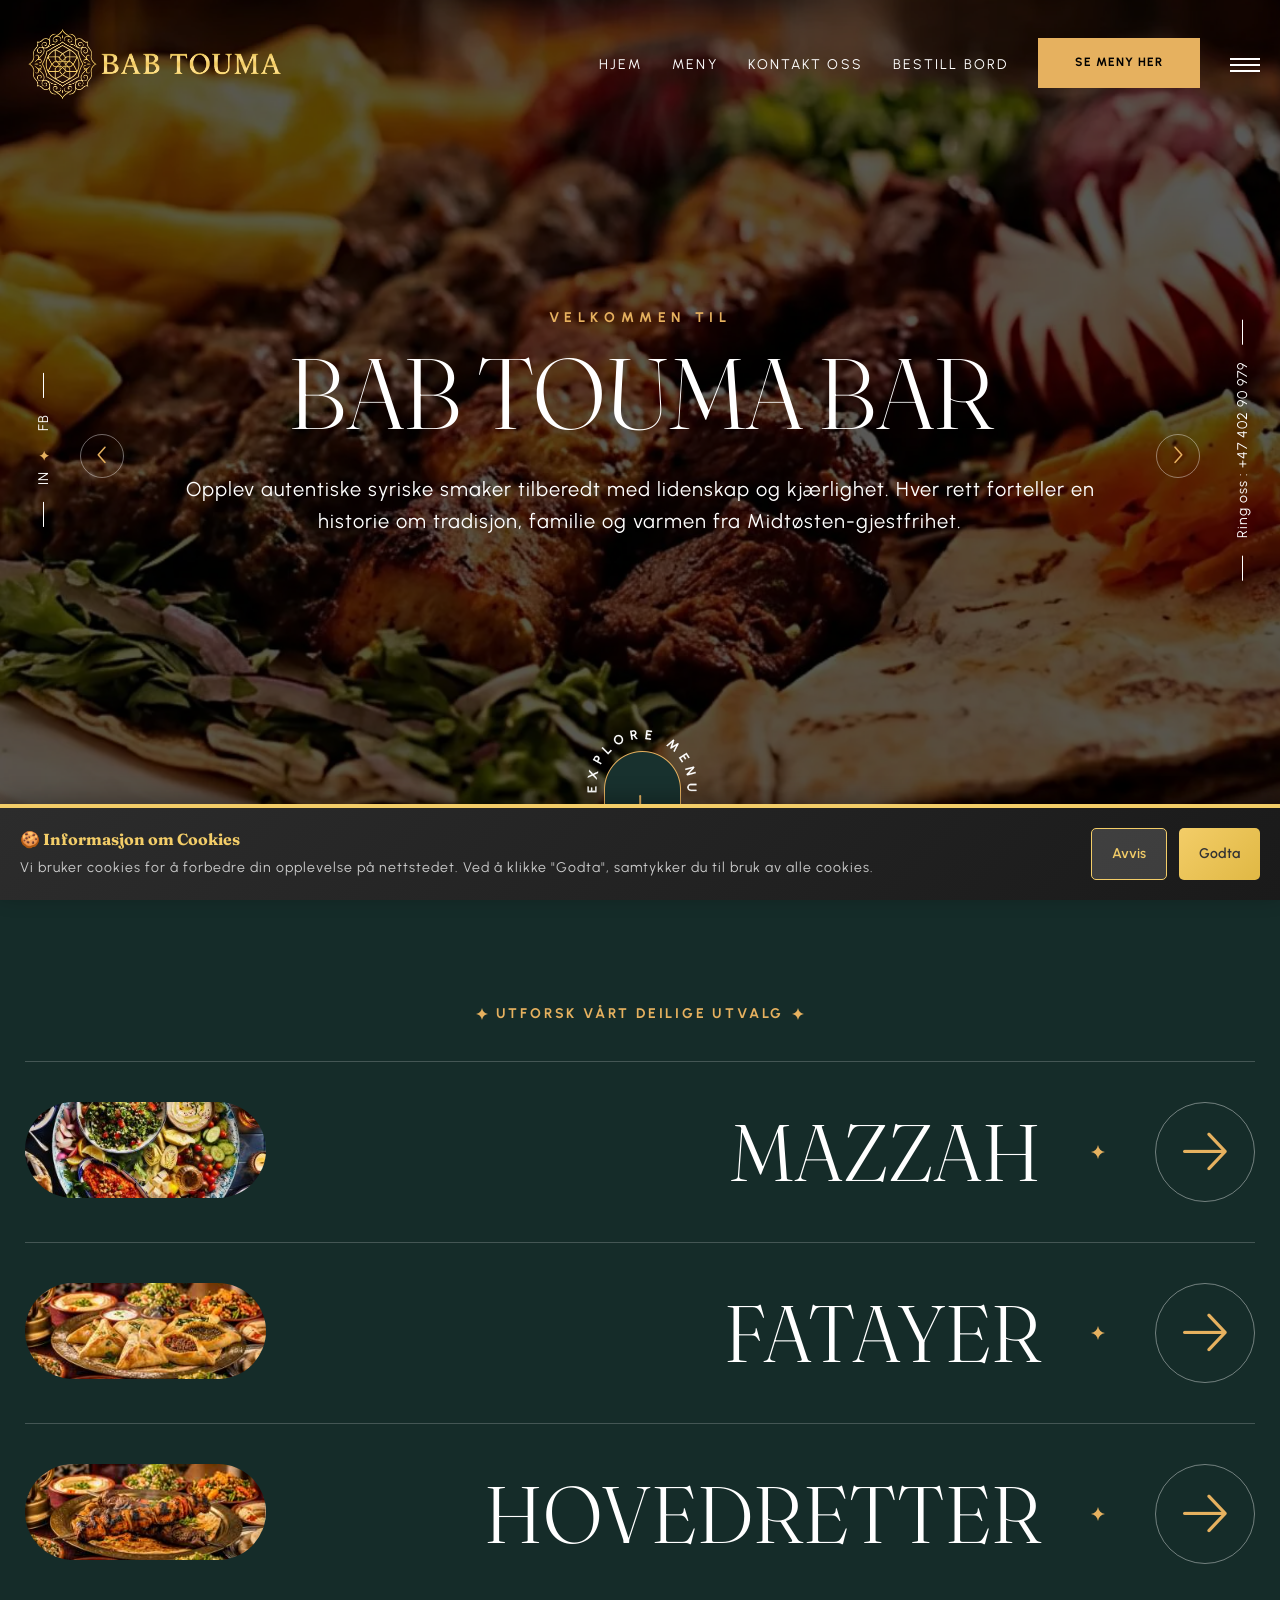
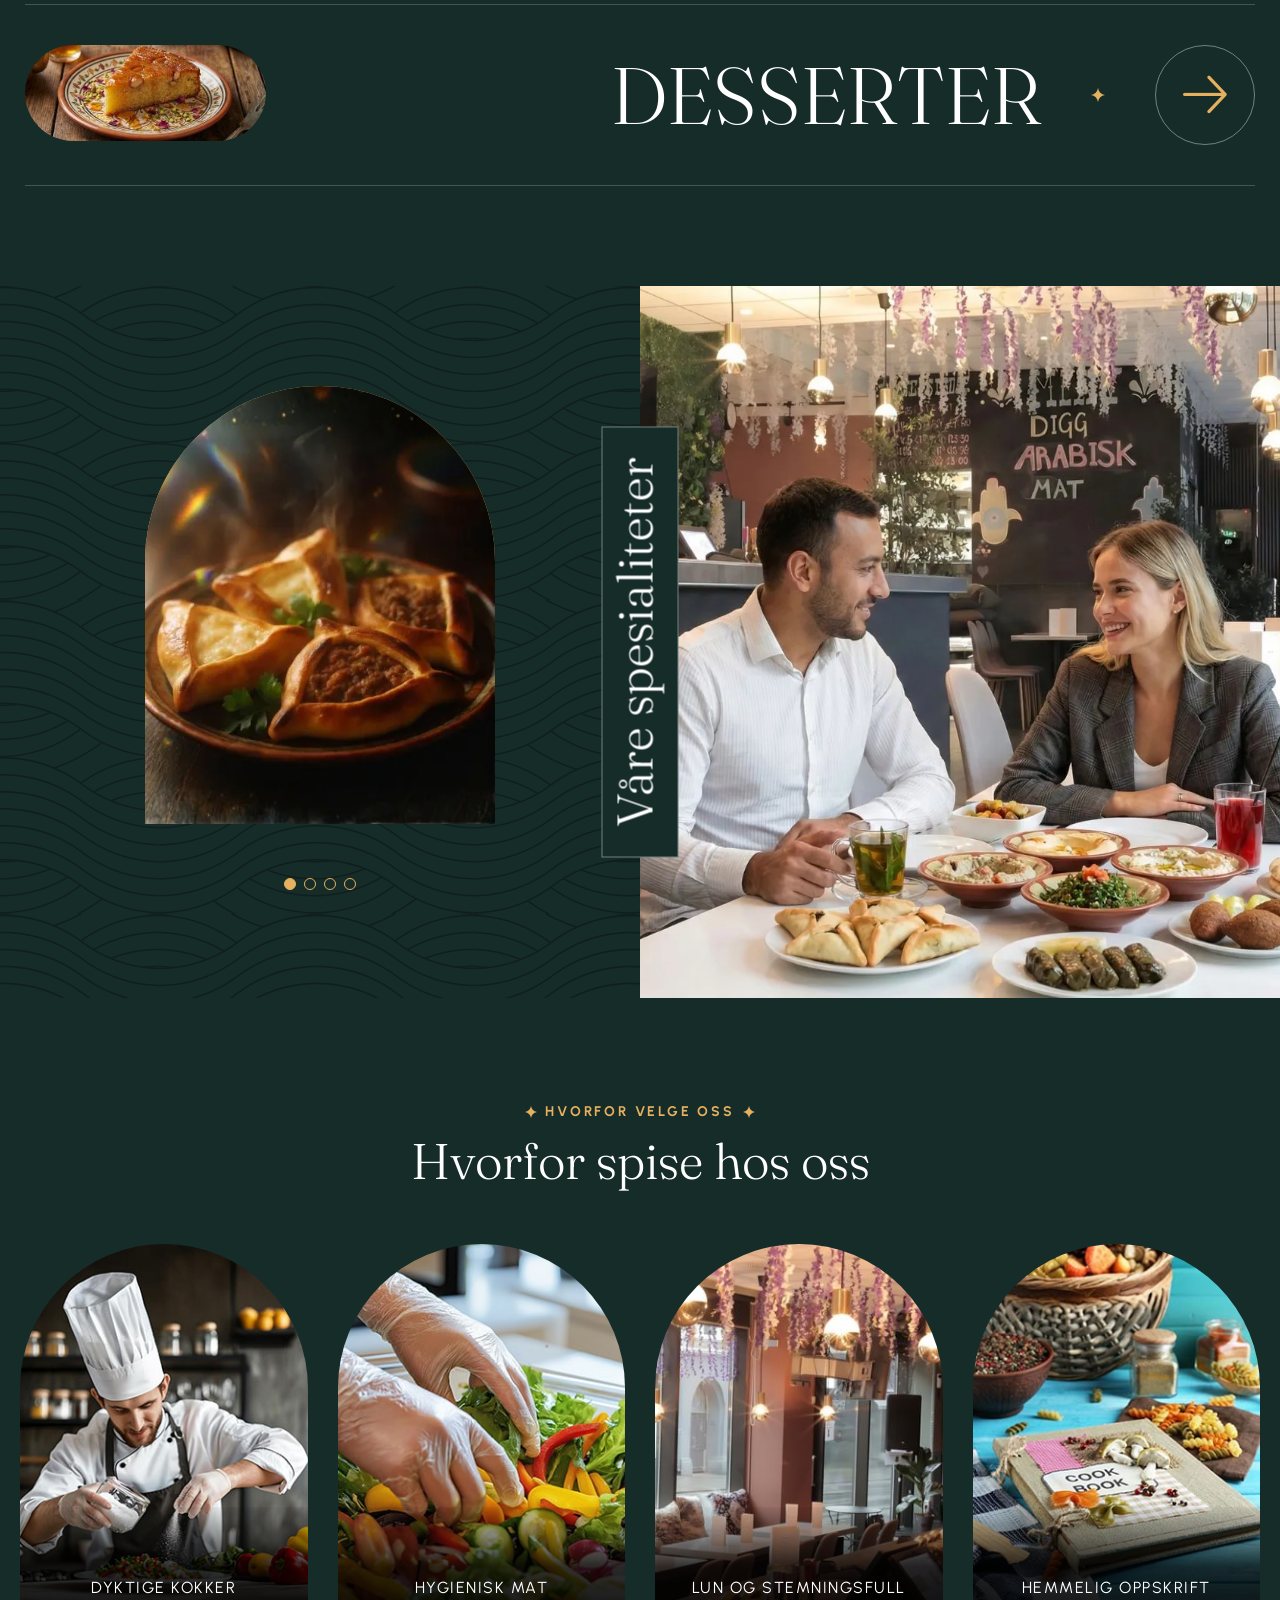
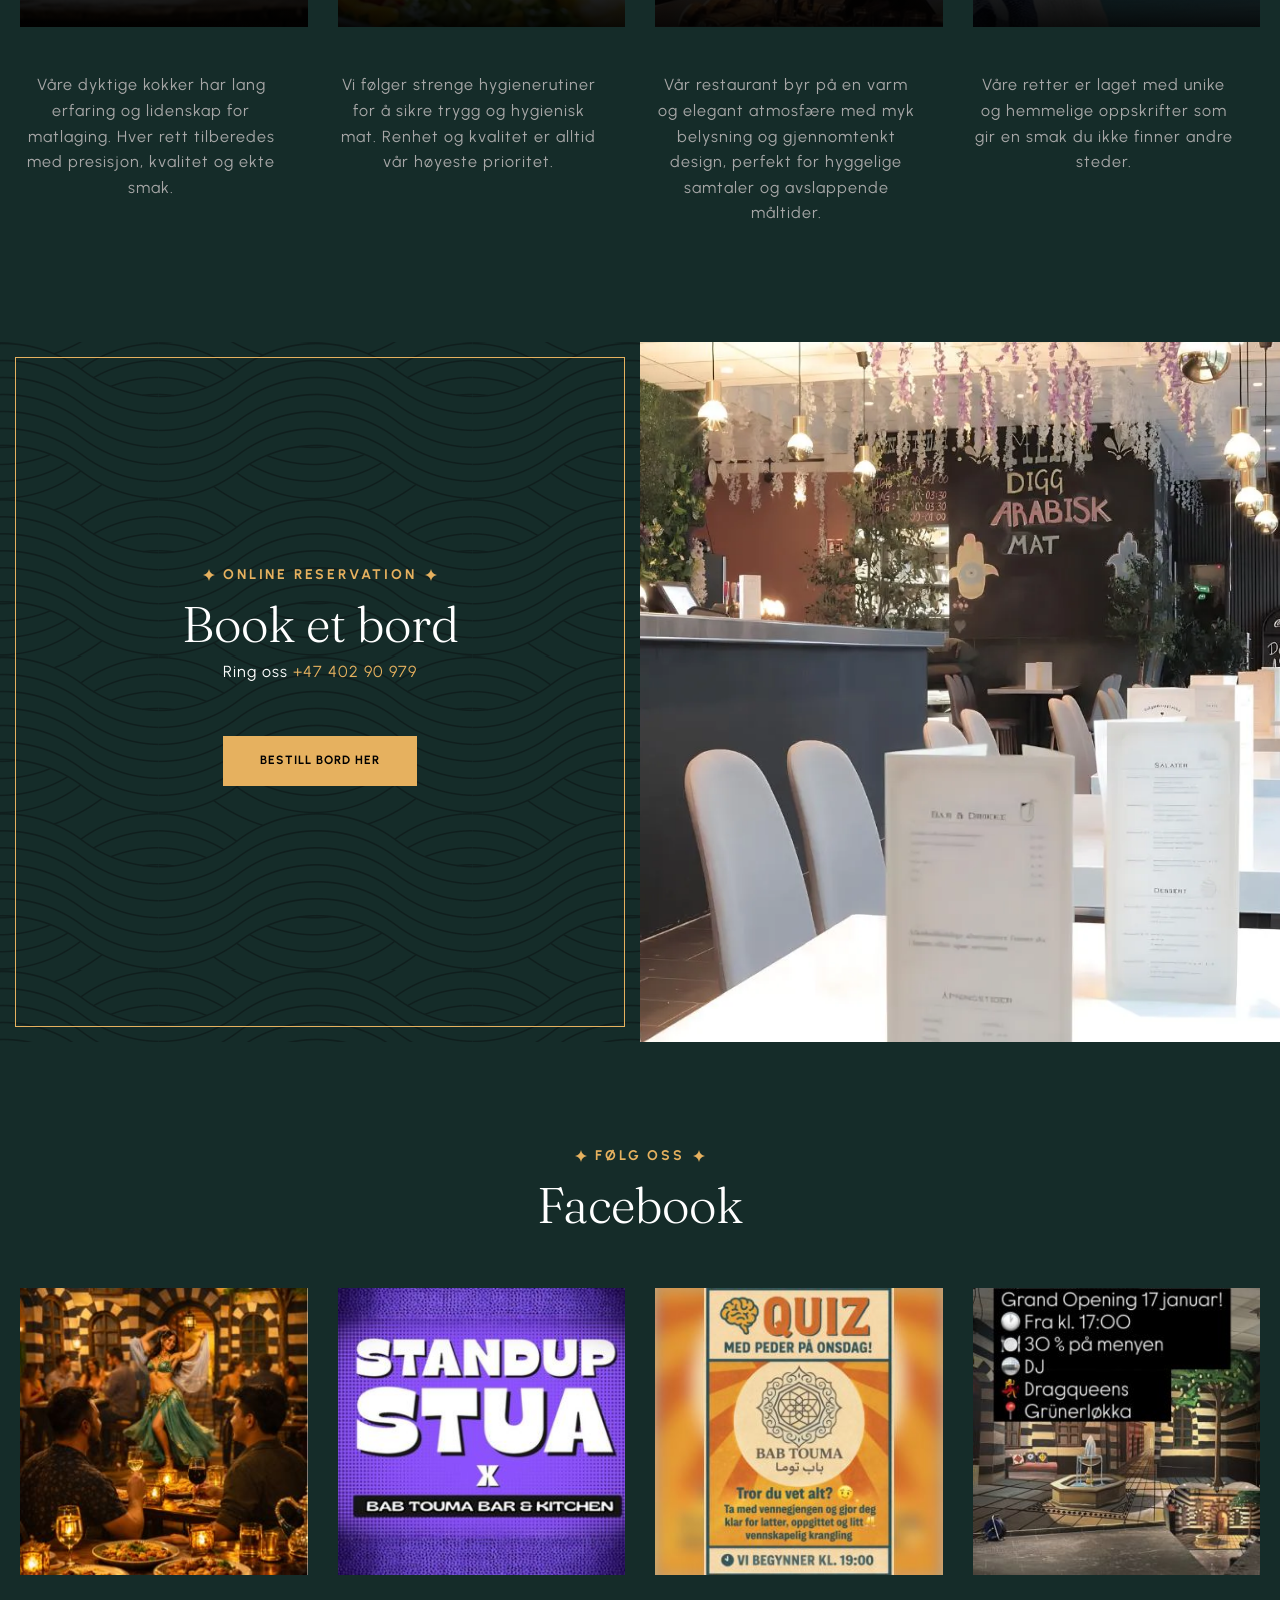
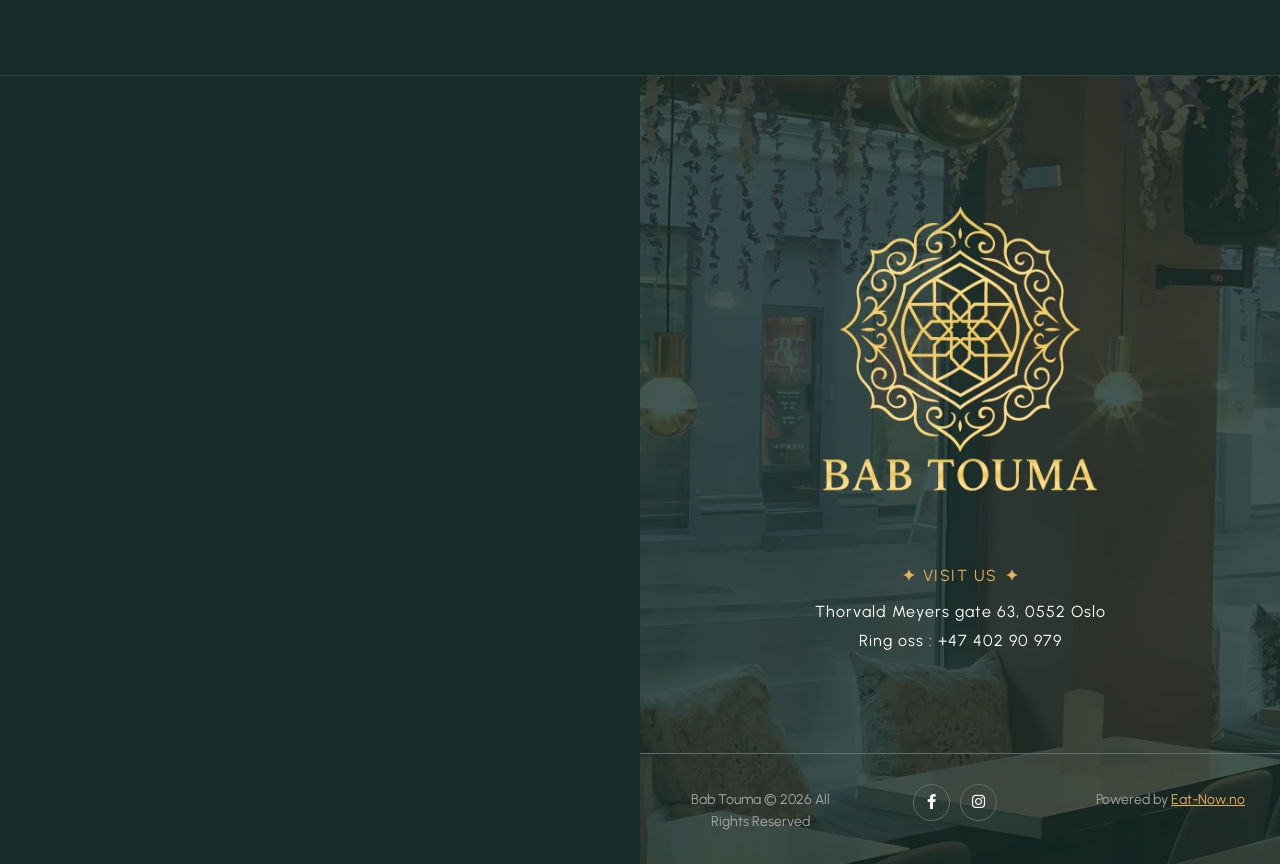
==== commit 3293efd5: "bestill bord menu item added" ====
--- a/index.html
+++ b/index.html
@@ -98,6 +98,7 @@
                                     <li><a href="index.html">Hjem</a></li>
                                     <li><a href="meny.html">Meny</a></li>
                                     <li><a href="kontakt.html">Kontakt Oss</a></li>
+                                    <li><a href="https://selfservice.munu.app/booking/Bab-Touma-Bar">BESTILL BORD</a></li>
                                 </ul>
                             </nav>
                             <!-- Main Menu End-->
@@ -159,6 +160,7 @@
                     <li><a href="index.html">Hjem</a> </li>
                     <li><a href="meny.html">Meny</a> </li>
                     <li><a href="kontakt.html">Kontakt</a> </li>
+                    <li><a href="https://selfservice.munu.app/booking/Bab-Touma-Bar">BESTILL BORD</a> </li>
                 </ul>
             </div><!-- /.Side-menu -->
         
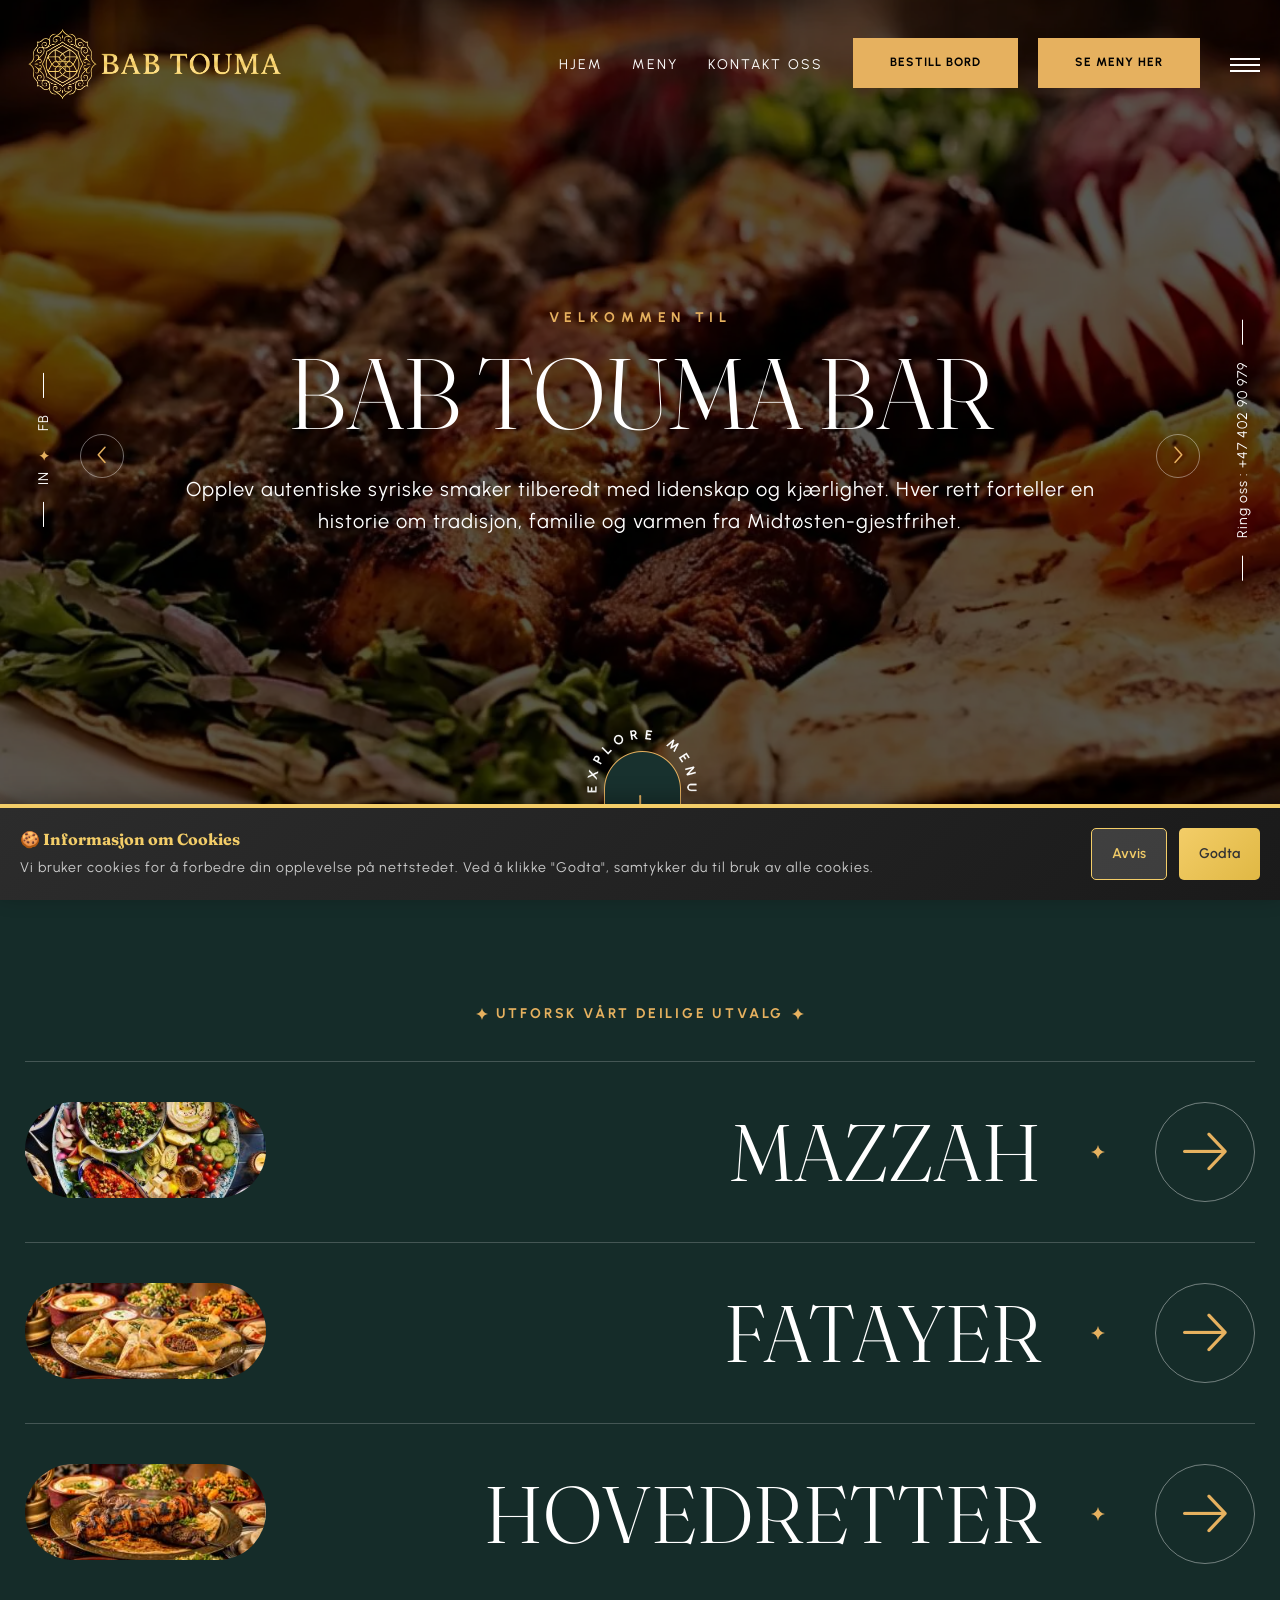
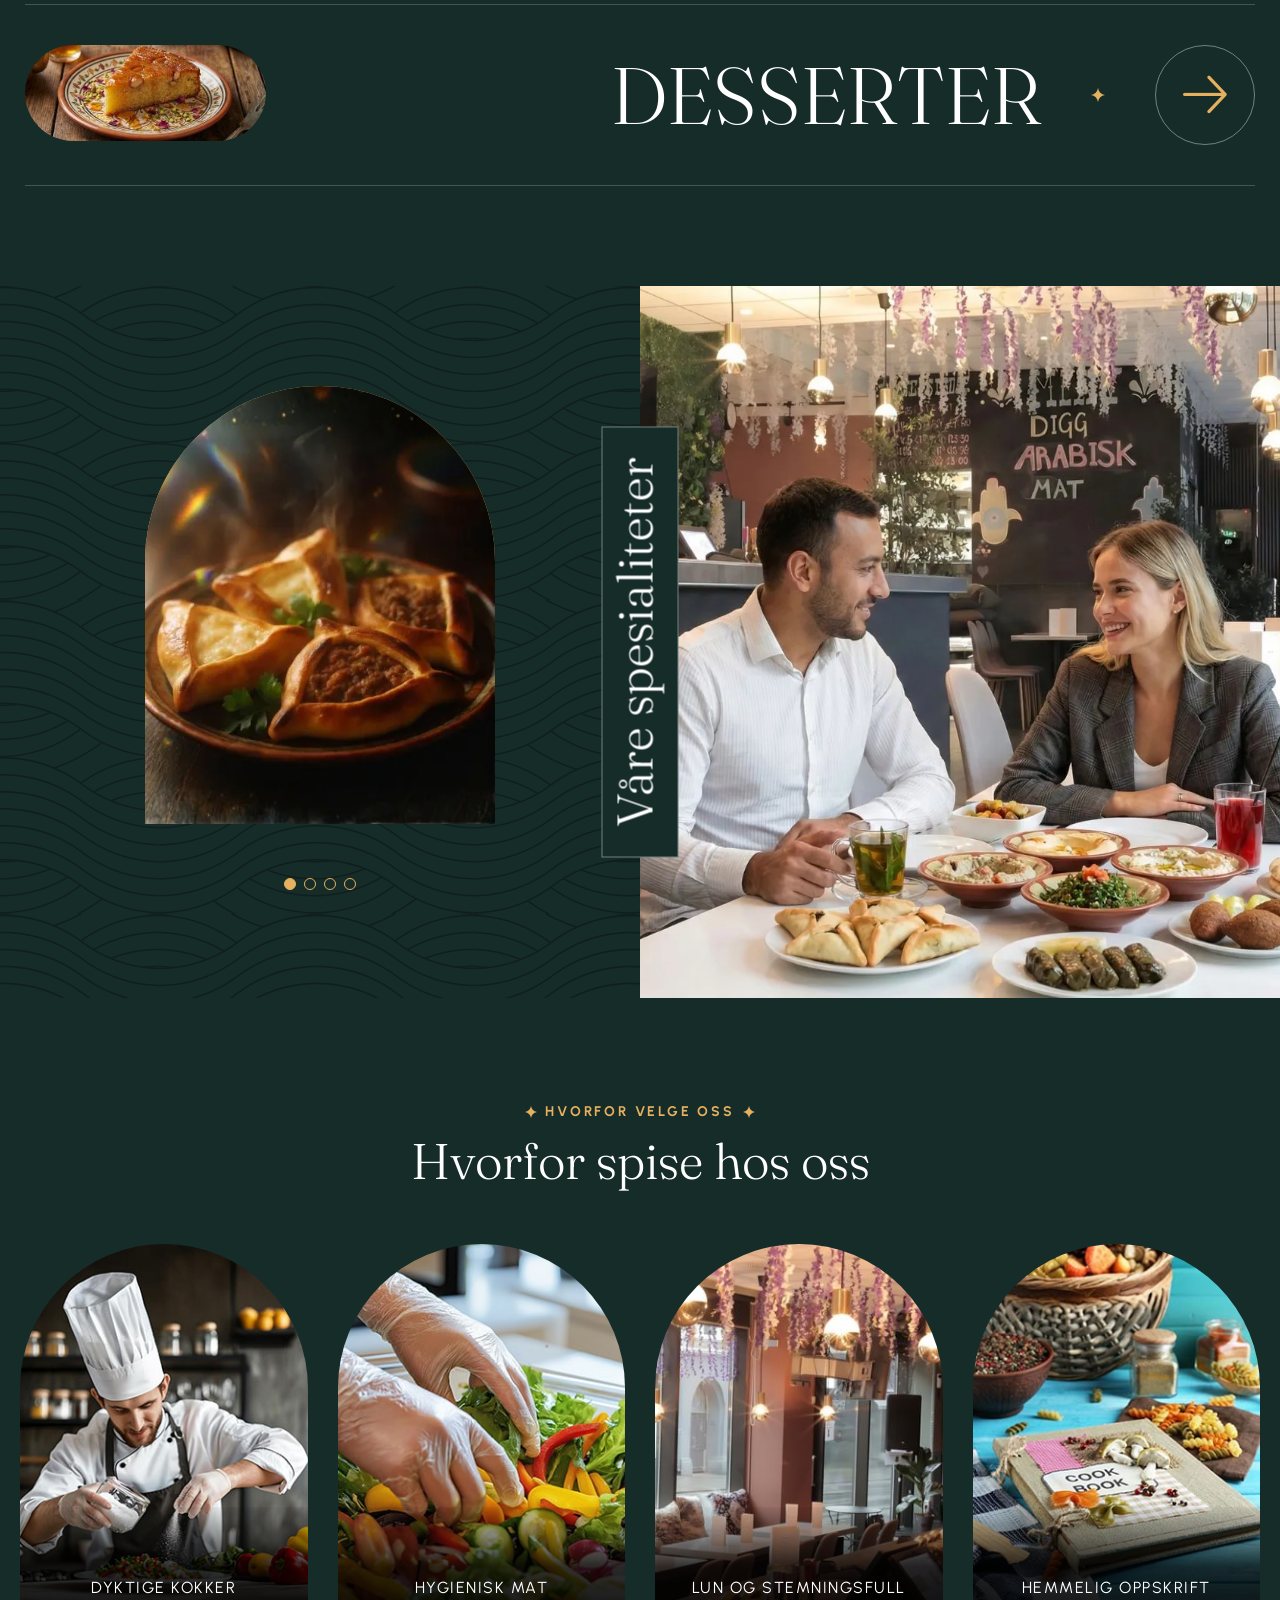
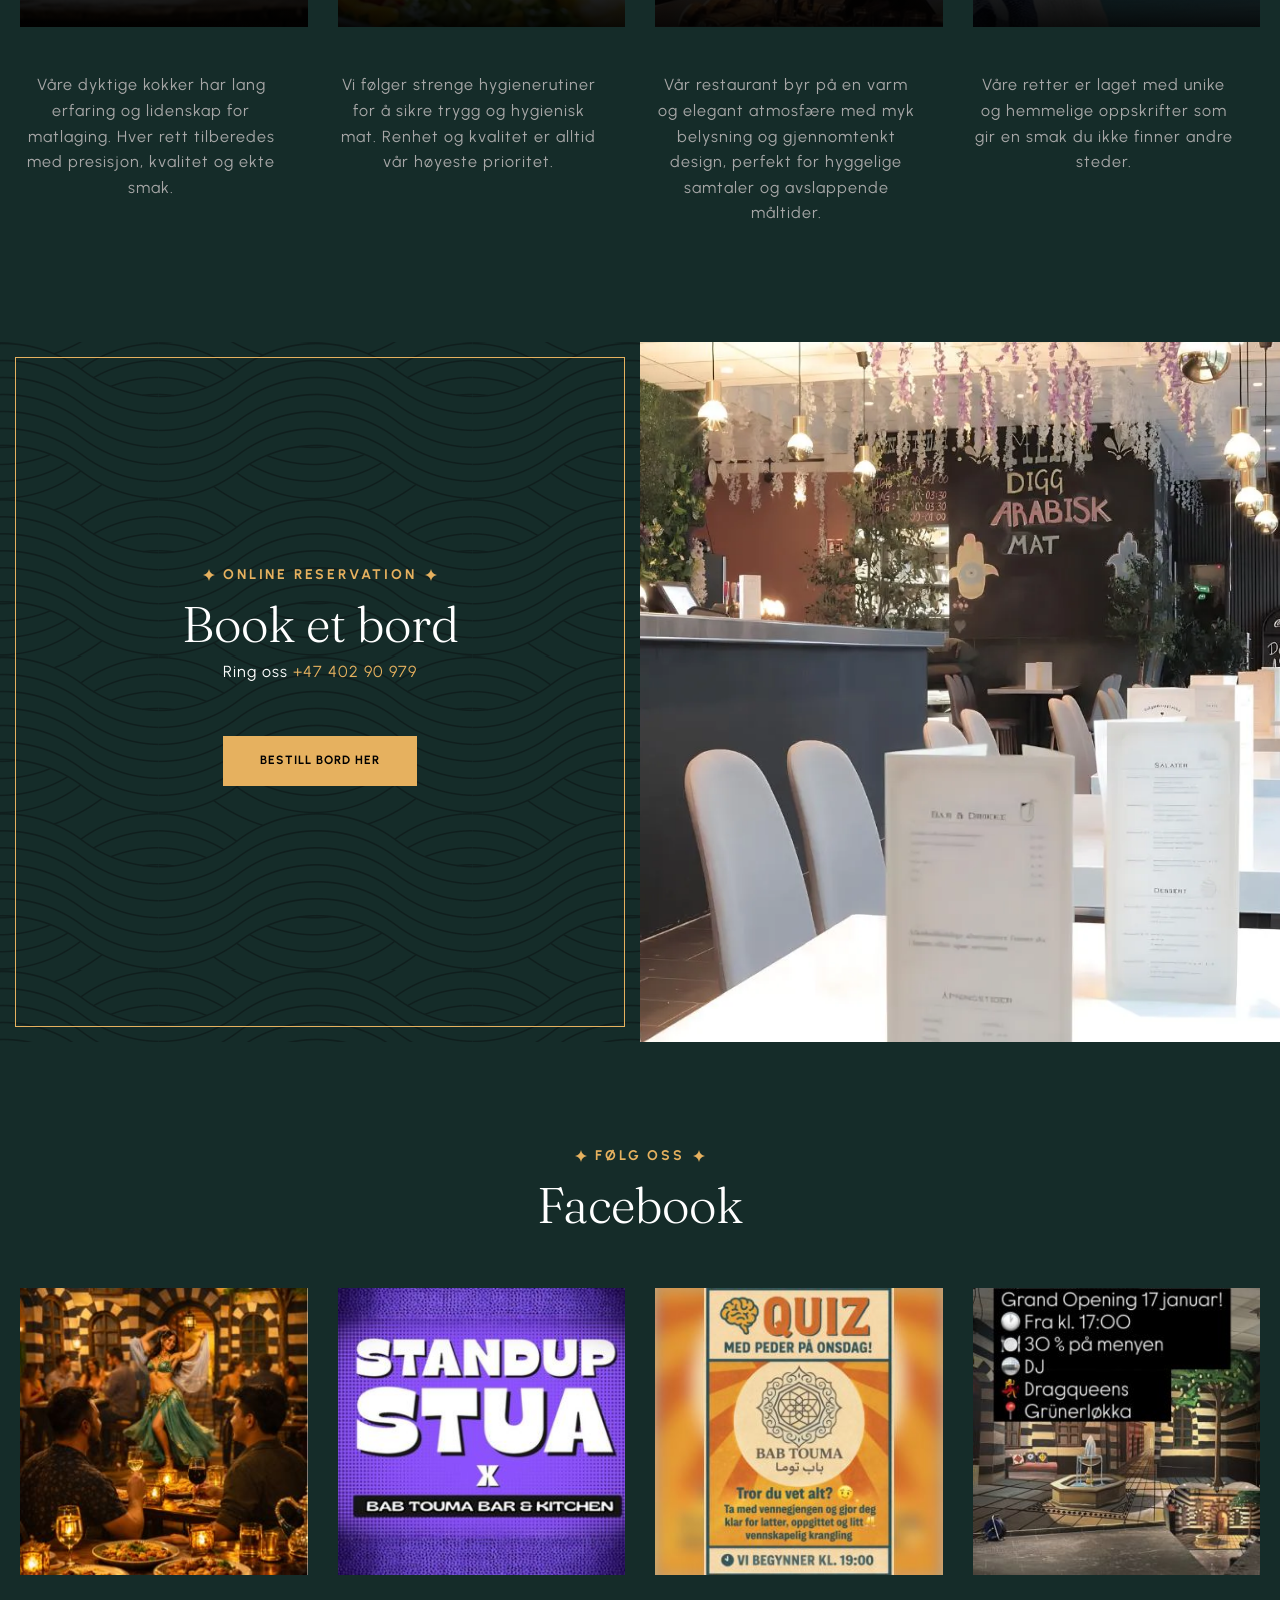
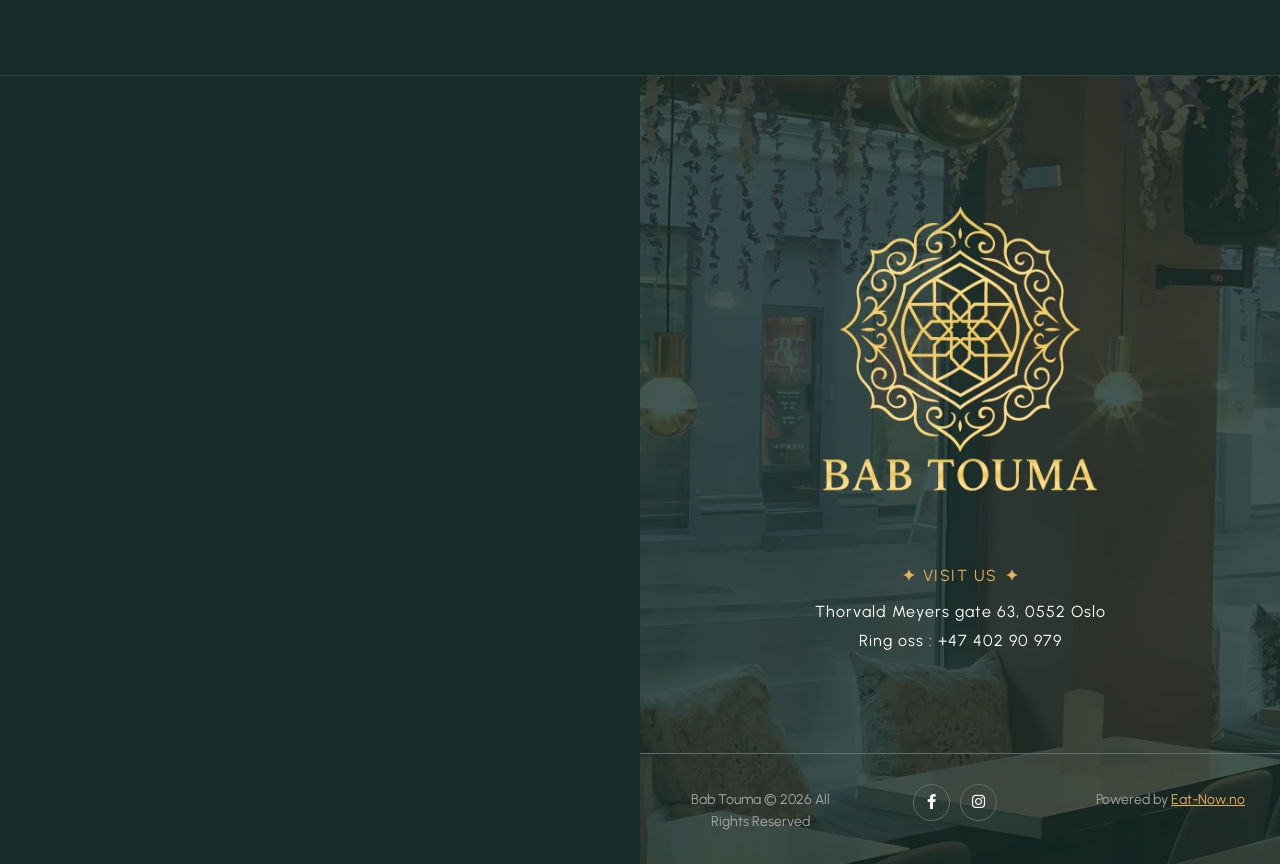
==== commit dc43b0c7: "header bestill bord updated" ====
--- a/index.html
+++ b/index.html
@@ -1,121 +1,149 @@
-
 <!DOCTYPE html>
 <html lang="en">
+
 <head>
-<meta charset="utf-8">
-<title>Bab Touma | Autentisk syrisk mat og opplevelse i hjertet av Oslo</title>
-<!-- Stylesheets -->
-<link href="css/bootstrap.css" rel="stylesheet">
-<link href="css/style.css" rel="stylesheet">
-<link rel="shortcut icon" href="images/favicon.png" type="image/x-icon">
-<link rel="icon" href="images/favicon.png" type="image/x-icon">
-<!-- Responsive -->
-<meta http-equiv="X-UA-Compatible" content="IE=edge">
-<meta name="viewport" content="width=device-width, initial-scale=1.0, maximum-scale=1.0, user-scalable=0">
-<meta name="theme-color" content="#152C29" />
-<link href="css/responsive.css" rel="stylesheet">
- 
+    <meta charset="utf-8">
+    <title>Bab Touma | Autentisk syrisk mat og opplevelse i hjertet av Oslo</title>
+    <!-- Stylesheets -->
+    <link href="css/bootstrap.css" rel="stylesheet">
+    <link href="css/style.css" rel="stylesheet">
+    <link rel="shortcut icon" href="images/favicon.png" type="image/x-icon">
+    <link rel="icon" href="images/favicon.png" type="image/x-icon">
+    <!-- Responsive -->
+    <meta http-equiv="X-UA-Compatible" content="IE=edge">
+    <meta name="viewport" content="width=device-width, initial-scale=1.0, maximum-scale=1.0, user-scalable=0">
+    <meta name="theme-color" content="#152C29" />
+    <link href="css/responsive.css" rel="stylesheet">
+
 
 </head>
 
 <body>
-  <div class="page-wrapper"> 
-  
-    <!-- Preloader -->
-    <div class="loader-wrap">
-        <div class="preloader">
-            <div class="preloader-close">x</div>
-            <div id="handle-preloader" class="handle-preloader">
-                <div class="animation-preloader">
-                    <div class="spinner"></div>
-                    <div class="txt-loading">
-                        <span data-text-preloader="B" class="letters-loading">
-                            B
-                        </span>
-                        <span data-text-preloader="A" class="letters-loading">
-                            A
-                        </span>
-                        <span data-text-preloader="B" class="letters-loading">
-                            B
-                        </span>
-                        <span data-text-preloader="T" class="letters-loading">
-                            T
-                        </span>
-                        <span data-text-preloader="O" class="letters-loading">
-                            O
-                        </span>
-                        <span data-text-preloader="U" class="letters-loading">
-                            U
-                        </span>
-                        <span data-text-preloader="M" class="letters-loading">
-                            M
-                        </span>
-                        <span data-text-preloader="A" class="letters-loading">
-                            A
-                        </span>
-                    </div>
-                </div>  
+    <div class="page-wrapper">
+
+        <!-- Preloader -->
+        <div class="loader-wrap">
+            <div class="preloader">
+                <div class="preloader-close">x</div>
+                <div id="handle-preloader" class="handle-preloader">
+                    <div class="animation-preloader">
+                        <div class="spinner"></div>
+                        <div class="txt-loading">
+                            <span data-text-preloader="B" class="letters-loading">
+                                B
+                            </span>
+                            <span data-text-preloader="A" class="letters-loading">
+                                A
+                            </span>
+                            <span data-text-preloader="B" class="letters-loading">
+                                B
+                            </span>
+                            <span data-text-preloader="T" class="letters-loading">
+                                T
+                            </span>
+                            <span data-text-preloader="O" class="letters-loading">
+                                O
+                            </span>
+                            <span data-text-preloader="U" class="letters-loading">
+                                U
+                            </span>
+                            <span data-text-preloader="M" class="letters-loading">
+                                M
+                            </span>
+                            <span data-text-preloader="A" class="letters-loading">
+                                A
+                            </span>
+                        </div>
+                    </div>
+                </div>
             </div>
         </div>
-    </div>
-    <!-- Preloader End -->
-    
-    <!-- Main Header-->
-    <header class="main-header header-down">
-        <div class="header-top">
-            <div class="auto-container">
-                <div class="inner clearfix">
-                    <div class="top-left clearfix">
-                        <ul class="top-info clearfix">
-                            <li><i class="icon far fa-map-marker-alt"></i> Thorvald Meyers gate 63, 0552 Oslo</li>
-                            <li><i class="icon far fa-clock"></i> Daily : 8.00 am to 10.00 pm</li>
-                        </ul>
-                    </div>
-                    <div class="top-right clearfix">
-                        <ul class="top-info clearfix">
-                            <li><a href="tel:+4723456789"><i class="icon far fa-phone"></i> +47 234 56 789</a></li>
-                            <li><a href="mailto:info@babtoumabar.no"><i class="icon far fa-envelope"></i> info@babtoumabar.no</a></li>
-                        </ul>
-                    </div>
-                </div>
-            </div>
-        </div>
-        <!-- Header Upper -->
-        <div class="header-upper">        
-            <div class="auto-container">
-                <!-- Main Box -->
-                <div class="main-box clearfix">
-                    <!--Logo-->
-                    <div class="logo-box">
-                         <div class="logo"><a href="index.html" title="Bab Touma | Autentisk syrisk mat og opplevelse i hjertet av Oslo"><img src="images/logo_color.webp" alt="logo" title="Bab Touma | Autentisk syrisk mat og opplevelse i hjertet av Oslo"></a></div>
-                    </div>
-
-                    <div class="nav-box clearfix">
-                        <!--Nav Outer-->
-                        <div class="nav-outer clearfix">         
-                            <nav class="main-menu">
-                                <ul class="navigation clearfix">
-                                    <li><a href="index.html">Hjem</a></li>
-                                    <li><a href="meny.html">Meny</a></li>
-                                    <li><a href="kontakt.html">Kontakt Oss</a></li>
-                                    <li><a href="https://selfservice.munu.app/booking/Bab-Touma-Bar">BESTILL BORD</a></li>
-                                </ul>
-                            </nav>
-                            <!-- Main Menu End-->
-                        </div>
-                        <!--Nav Outer End-->
-
-                        <div class="links-box clearfix">
-                            <div class="link link-btn">
-                                <a href="meny.html" class="theme-btn btn-style-one clearfix">
-                                    <span class="btn-wrap">
-                                        <span class="text-one">Se Meny Her</span>
-                                        <span class="text-two">Se Meny Her</span>
-                                    </span>
-                                </a>
-                            </div>
-                            <div class="link info-toggler">
-                                <button class="info-btn">
+        <!-- Preloader End -->
+
+        <!-- Main Header-->
+        <header class="main-header header-down">
+            <div class="header-top">
+                <div class="auto-container">
+                    <div class="inner clearfix">
+                        <div class="top-left clearfix">
+                            <ul class="top-info clearfix">
+                                <li><i class="icon far fa-map-marker-alt"></i> Thorvald Meyers gate 63, 0552 Oslo</li>
+                                <li><i class="icon far fa-clock"></i> Daily : 8.00 am to 10.00 pm</li>
+                            </ul>
+                        </div>
+                        <div class="top-right clearfix">
+                            <ul class="top-info clearfix">
+                                <li><a href="tel:+4723456789"><i class="icon far fa-phone"></i> +47 234 56 789</a></li>
+                                <li><a href="mailto:info@babtoumabar.no"><i class="icon far fa-envelope"></i>
+                                        info@babtoumabar.no</a></li>
+                            </ul>
+                        </div>
+                    </div>
+                </div>
+            </div>
+            <!-- Header Upper -->
+            <div class="header-upper">
+                <div class="auto-container">
+                    <!-- Main Box -->
+                    <div class="main-box clearfix">
+                        <!--Logo-->
+                        <div class="logo-box">
+                            <div class="logo"><a href="index.html"
+                                    title="Bab Touma | Autentisk syrisk mat og opplevelse i hjertet av Oslo"><img
+                                        src="images/logo_color.webp" alt="logo"
+                                        title="Bab Touma | Autentisk syrisk mat og opplevelse i hjertet av Oslo"></a>
+                            </div>
+                        </div>
+
+                        <div class="nav-box clearfix">
+                            <!--Nav Outer-->
+                            <div class="nav-outer clearfix">
+                                <nav class="main-menu">
+                                    <ul class="navigation clearfix">
+                                        <li><a href="index.html">Hjem</a></li>
+                                        <li><a href="meny.html">Meny</a></li>
+                                        <li><a href="kontakt.html">Kontakt Oss</a></li>
+                                        <li>
+                                            <div class="link link-btn" style="margin-top: 8px;margin-right: -10px;">
+                                                <a href="https://selfservice.munu.app/booking/Bab-Touma-Bar"
+                                                    class="theme-btn btn-style-one clearfix">
+                                                    <span class="btn-wrap">
+                                                        <span class="text-one">Bestill Bord</span>
+                                                        <span class="text-two">Bestill Bord</span>
+                                                    </span>
+                                                </a>
+                                            </div>
+                                        </li>
+                                    </ul>
+
+                                </nav>
+                                <!-- Main Menu End-->
+                            </div>
+                            <!--Nav Outer End-->
+
+                            <div class="links-box clearfix">
+                                <div class="link link-btn">
+                                    <a href="meny.html" class="theme-btn btn-style-one clearfix">
+                                        <span class="btn-wrap">
+                                            <span class="text-one">Se Meny Her</span>
+                                            <span class="text-two">Se Meny Her</span>
+                                        </span>
+                                    </a>
+                                </div>
+                                <div class="link info-toggler">
+                                    <button class="info-btn">
+                                        <span class="hamburger">
+                                            <span class="top-bun"></span>
+                                            <span class="meat"></span>
+                                            <span class="bottom-bun"></span>
+                                        </span>
+                                    </button>
+                                </div>
+                            </div>
+
+                            <!-- Hidden Nav Toggler -->
+                            <div class="nav-toggler">
+                                <button class="hidden-bar-opener">
                                     <span class="hamburger">
                                         <span class="top-bun"></span>
                                         <span class="meat"></span>
@@ -123,856 +151,1014 @@
                                     </span>
                                 </button>
                             </div>
-                        </div>
-
-                        <!-- Hidden Nav Toggler -->
-                        <div class="nav-toggler">
-                            <button class="hidden-bar-opener">
-                                <span class="hamburger">
-                                    <span class="top-bun"></span>
-                                    <span class="meat"></span>
-                                    <span class="bottom-bun"></span>
-                                </span>
-                            </button>
-                        </div>
-
-                    </div>
-
-                </div>
-            </div>
-        </div>
-    </header>
-    <!--End Main Header -->
-    
-    <!--Menu Backdrop-->
-    <div class="menu-backdrop"></div>
-
-    <!-- Hidden Navigation Bar -->
-    <section class="hidden-bar">
-        <!-- Hidden Bar Wrapper -->
-        <div class="inner-box">
-            <div class="cross-icon hidden-bar-closer"><span class="far fa-close"></span></div>
-            <div class="logo-box"><a href="index.html" title="Bab Touma | Autentisk syrisk mat og opplevelse i hjertet av Oslo"><img src="images/logo.webp" alt="image" title="Bab Touma | Autentisk syrisk mat og opplevelse i hjertet av Oslo"></a></div>
-            
-            <!-- .Side-menu -->
-            <div class="side-menu">
-                 <ul class="navigation clearfix">
-                    <li><a href="index.html">Hjem</a> </li>
-                    <li><a href="meny.html">Meny</a> </li>
-                    <li><a href="kontakt.html">Kontakt</a> </li>
-                    <li><a href="https://selfservice.munu.app/booking/Bab-Touma-Bar">BESTILL BORD</a> </li>
+
+                        </div>
+
+                    </div>
+                </div>
+            </div>
+        </header>
+        <!--End Main Header -->
+
+        <!--Menu Backdrop-->
+        <div class="menu-backdrop"></div>
+
+        <!-- Hidden Navigation Bar -->
+        <section class="hidden-bar">
+            <!-- Hidden Bar Wrapper -->
+            <div class="inner-box">
+                <div class="cross-icon hidden-bar-closer"><span class="far fa-close"></span></div>
+                <div class="logo-box"><a href="index.html"
+                        title="Bab Touma | Autentisk syrisk mat og opplevelse i hjertet av Oslo"><img
+                            src="images/logo.webp" alt="image"
+                            title="Bab Touma | Autentisk syrisk mat og opplevelse i hjertet av Oslo"></a></div>
+
+                <!-- .Side-menu -->
+                <div class="side-menu">
+                    <ul class="navigation clearfix">
+                        <li><a href="index.html">Hjem</a> </li>
+                        <li><a href="meny.html">Meny</a> </li>
+                        <li><a href="kontakt.html">Kontakt</a> </li>
+                        <li><a href="https://selfservice.munu.app/booking/Bab-Touma-Bar">BESTILL BORD</a> </li>
+                    </ul>
+                </div><!-- /.Side-menu -->
+
+            </div><!-- / Hidden Bar Wrapper -->
+        </section>
+        <!-- / Hidden Bar -->
+
+        <!--Info Back Drop-->
+        <div class="info-back-drop"></div>
+
+        <!-- Hidden Bar -->
+        <section class="info-bar">
+            <div class="inner-box">
+                <div class="cross-icon"><span class="far fa-close"></span></div>
+                <!-- <div class="image-box"><img src="images/resource/sidebar-image.jpg" alt="image" title=""></div> -->
+                <div><a href="index.html" title="Bab Touma | Autentisk syrisk mat og opplevelse i hjertet av Oslo"><img
+                            src="images/logo.webp" style="alt:image"
+                            title="Bab Touma | Autentisk syrisk mat og opplevelse i hjertet av Oslo"></a></div>
+
+                <h5 style="margin-top: 100px;">Besøk oss</h5>
+                <ul class="info">
+                    <li style="margin-bottom: 100px;">Thorvald Meyers gate 63 </br> 0552 Oslo</li>
+                    <h5>ÅPNINGSTIDER</h5>
+                    <ul>
+                        <li>Mandag : STENGT</li>
+                        <li>Tirsdag:15:00 – 01:00</li>
+                        <li>Onsdag: 15:00 – 01:00</li>
+                        <li>Torsdag:15:00 – 03:30</li>
+                        <li>Fredag: 15:00 – 03:30</li>
+                        <li>Lørdag: 13:00 – 03:30</li>
+                        <li>Søndag: 15:00 – 01:00</li>
+                    </ul>
                 </ul>
-            </div><!-- /.Side-menu -->
-        
-        </div><!-- / Hidden Bar Wrapper -->
-    </section>
-    <!-- / Hidden Bar -->
-
-    <!--Info Back Drop-->
-    <div class="info-back-drop"></div>
-    
-    <!-- Hidden Bar -->
-    <section class="info-bar">
-        <div class="inner-box">
-            <div class="cross-icon"><span class="far fa-close"></span></div>
-            <!-- <div class="image-box"><img src="images/resource/sidebar-image.jpg" alt="image" title=""></div> -->
-            <div><a href="index.html" title="Bab Touma | Autentisk syrisk mat og opplevelse i hjertet av Oslo"><img src="images/logo.webp" style="alt:image" title="Bab Touma | Autentisk syrisk mat og opplevelse i hjertet av Oslo"></a></div>
-
-            <h5 style="margin-top: 100px;">Besøk oss</h5>
-            <ul class="info">
-                <li style="margin-bottom: 100px;">Thorvald Meyers gate 63 </br> 0552 Oslo</li>
-                <h5>ÅPNINGSTIDER</h5>
-                            <ul>
-                               <li>Mandag : STENGT</li> 
-                                <li>Tirsdag:15:00 – 01:00</li>
-                                <li>Onsdag:	15:00 – 01:00</li>
-                                <li>Torsdag:15:00 – 03:30</li>
-                                <li>Fredag:	15:00 – 03:30</li>
-                                <li>Lørdag:	13:00 – 03:30</li>
-                                <li>Søndag:	15:00 – 01:00</li>
-                            </ul>
-            </ul>
-            <div class="booking-info" style="margin-top: 100px;">
-                <div class="bk-no"><a href="tel:+47-402-90-979">Ring oss: +47 402 90 979</a></div>
-            </div>
-        </div>
-    </section>
-    <!--End Hidden Bar -->
-
-    <!-- Banner Section -->
-    <section class="banner-section">
-
-        <!-- social link -->
-        <div class="banner-social-list">
-          <span class="line"></span>
-
-          <ul class="custom-ul">
-            <li> <a href="https://facebook.com/bakgaardenpaaloekka/"> FB  </a> </li>
-            <li><a href="https://www.instagram.com/babtoumabar/"> IN </a> </li>
-          </ul>
-
-          <span class="line"></span>
-        </div>
-
-        <!-- social link -->
-        <div class="banner-call">
-          <span class="line"></span>
-
-          <ul class="call-ul">
-            <li><a href="tel:+47-402-90-979">Ring oss : +47 402 90 979</a></li>
-          </ul>
-
-          <span class="line"></span>
-        </div>
-
-        <div class="banner-container">
-            <div class="banner-slider">
-                <div class="swiper-wrapper">
-                    <!--Slide Item-->
-                    <div class="swiper-slide slide-item">
-                        <div class="image-layer" style="background-image: url(images/main-slider/slider1.webp);"></div>
-                        <div class="auto-container">
-                          <div class="content-box">
-                                <div class="content">
-                                    <div class="clearfix">
-                                        <div class="inner">
-                                            <div class="subtitle"><span>Velkommen Til</span></div>
-                                            <h1>BAB TOUMA BAR</h1>
-                                            <div class="text">Opplev autentiske syriske smaker tilberedt med lidenskap og kjærlighet. Hver rett forteller en historie om tradisjon, familie og varmen fra Midtøsten-gjestfrihet.</div>
-                                            <div class="links-box wow fadeInUp" data-wow-delay="0ms" data-wow-duration="1500ms">
+                <div class="booking-info" style="margin-top: 100px;">
+                    <div class="bk-no"><a href="tel:+47-402-90-979">Ring oss: +47 402 90 979</a></div>
+                </div>
+            </div>
+        </section>
+        <!--End Hidden Bar -->
+
+        <!-- Banner Section -->
+        <section class="banner-section">
+
+            <!-- social link -->
+            <div class="banner-social-list">
+                <span class="line"></span>
+
+                <ul class="custom-ul">
+                    <li> <a href="https://facebook.com/bakgaardenpaaloekka/"> FB </a> </li>
+                    <li><a href="https://www.instagram.com/babtoumabar/"> IN </a> </li>
+                </ul>
+
+                <span class="line"></span>
+            </div>
+
+            <!-- social link -->
+            <div class="banner-call">
+                <span class="line"></span>
+
+                <ul class="call-ul">
+                    <li><a href="tel:+47-402-90-979">Ring oss : +47 402 90 979</a></li>
+                </ul>
+
+                <span class="line"></span>
+            </div>
+
+            <div class="banner-container">
+                <div class="banner-slider">
+                    <div class="swiper-wrapper">
+                        <!--Slide Item-->
+                        <div class="swiper-slide slide-item">
+                            <div class="image-layer" style="background-image: url(images/main-slider/slider1.webp);">
+                            </div>
+                            <div class="auto-container">
+                                <div class="content-box">
+                                    <div class="content">
+                                        <div class="clearfix">
+                                            <div class="inner">
+                                                <div class="subtitle"><span>Velkommen Til</span></div>
+                                                <h1>BAB TOUMA BAR</h1>
+                                                <div class="text">Opplev autentiske syriske smaker tilberedt med
+                                                    lidenskap og kjærlighet. Hver rett forteller en historie om
+                                                    tradisjon, familie og varmen fra Midtøsten-gjestfrihet.</div>
+                                                <div class="links-box wow fadeInUp" data-wow-delay="0ms"
+                                                    data-wow-duration="1500ms">
+                                                </div>
                                             </div>
+
                                         </div>
-                                        
                                     </div>
                                 </div>
                             </div>
                         </div>
-                    </div>
-                    <!--Slide Item-->
-                    <div class="swiper-slide slide-item">
-                        <div class="image-layer" style="background-image: url(images/main-slider/slider2.webp);"></div>
-                        <div class="auto-container">
-                          <div class="content-box">
-                                <div class="content">
-                                    <div class="clearfix">
-                                        <div class="inner">
-                                            <div class="subtitle"><span>Velkommen Til</span></div>
-                                            <h1>BAB TOUMA BAR</h1>
-                                            <div class="text">Opplev autentiske syriske smaker tilberedt med lidenskap og kjærlighet. Hver rett forteller en historie om tradisjon, familie og varmen fra Midtøsten-gjestfrihet.</div>
-                                            <div class="links-box clearfix">
+                        <!--Slide Item-->
+                        <div class="swiper-slide slide-item">
+                            <div class="image-layer" style="background-image: url(images/main-slider/slider2.webp);">
+                            </div>
+                            <div class="auto-container">
+                                <div class="content-box">
+                                    <div class="content">
+                                        <div class="clearfix">
+                                            <div class="inner">
+                                                <div class="subtitle"><span>Velkommen Til</span></div>
+                                                <h1>BAB TOUMA BAR</h1>
+                                                <div class="text">Opplev autentiske syriske smaker tilberedt med
+                                                    lidenskap og kjærlighet. Hver rett forteller en historie om
+                                                    tradisjon, familie og varmen fra Midtøsten-gjestfrihet.</div>
+                                                <div class="links-box clearfix">
+                                                </div>
                                             </div>
+
                                         </div>
-                                        
                                     </div>
                                 </div>
                             </div>
                         </div>
-                    </div>
-                    <!--Slide Item-->
-                    <div class="swiper-slide slide-item">
-                        <div class="image-layer" style="background-image: url(images/main-slider/slider3.webp);"></div>
-                        <div class="auto-container">
-                          <div class="content-box">
-                                <div class="content">
-                                    <div class="clearfix">
-                                        <div class="inner">
-                                            <div class="subtitle"><span>Velkommen Til</span></div>
-                                            <h1>BAB TOUMA BAR</h1>
-                                            <div class="text">Opplev autentiske syriske smaker tilberedt med lidenskap og kjærlighet. Hver rett forteller en historie om tradisjon, familie og varmen fra Midtøsten-gjestfrihet.</div>
-                                            <div class="links-box clearfix">
+                        <!--Slide Item-->
+                        <div class="swiper-slide slide-item">
+                            <div class="image-layer" style="background-image: url(images/main-slider/slider3.webp);">
+                            </div>
+                            <div class="auto-container">
+                                <div class="content-box">
+                                    <div class="content">
+                                        <div class="clearfix">
+                                            <div class="inner">
+                                                <div class="subtitle"><span>Velkommen Til</span></div>
+                                                <h1>BAB TOUMA BAR</h1>
+                                                <div class="text">Opplev autentiske syriske smaker tilberedt med
+                                                    lidenskap og kjærlighet. Hver rett forteller en historie om
+                                                    tradisjon, familie og varmen fra Midtøsten-gjestfrihet.</div>
+                                                <div class="links-box clearfix">
+                                                </div>
                                             </div>
+
                                         </div>
-                                        
                                     </div>
                                 </div>
                             </div>
                         </div>
                     </div>
-                </div>
-                <div class="swiper-button-prev"><span class="fal fa-angle-left"></span></div>
-                <div class="swiper-button-next"><span class="fal fa-angle-right"></span></div>
-            </div>
-        </div>
-
-        <a href="book-table.html" class="explore-menu-btn">
-            <span class="icon"> <img src="images/resource/menu-badge-arrow.png" alt="image" title="image"> </span>
-        </a>
-
-        <!-- Curve at bottom -->
-        <!-- Default (desktop) curve -->
-  		<svg class="bottom-curve curve-desktop" viewBox="0 0 1440 65" xmlns="http://www.w3.org/2000/svg" preserveAspectRatio="none">
-    		<path fill="var(--color-two)" d="M0,65 C360,0 1080,0 1440,65 L1440,65 L0,65 Z" />
-  		</svg>
-
-  		<!-- Less curved version for tablets/mobile -->
-		<svg class="bottom-curve curve-mobile" viewBox="0 0 1440 65" xmlns="http://www.w3.org/2000/svg" preserveAspectRatio="none">
-		  <path fill="var(--color-two)" d="M0,65 C480,20 960,20 1440,65 L1440,65 L0,65 Z" />
-		</svg>
-
-
-
-    </section>
-    <!--End Banner Section -->
-
-    <!--Category Section-->
-    <section class="menu-cat section-kt">
-        <div class="auto-container">
-            <div class="title-box centered">
-                <div class="subtitle"><span>Utforsk vårt deilige utvalg</span></div>
-            </div>
-
-            <div class="row clearfix">
-                <!--Block-->
-                <div class="menucat-list menubg4 wow fadeInDown" data-wow-duration="1500ms" data-wow-delay="0ms">
-                    <!--image-->
-                    <div class="image-box">
-                        <img src="images/catbox/mazzah.jpg" alt="image">
-                    </div>
-                    
-                    <!--data-->
-                    <div class="data-colom">
-                        <div class="title-box"> <h3>Mazzah</h3> </div>
-                        <span class="star"> <img src="images/icons/star-element.svg" alt="image"> </span>
-                        <div class="arrow-btn"> <a href="meny.html"> <i class="fa-light fa-arrow-right"></i> </a> </div>
-                    </div>
-                </div>
-
-                <!--Block-->
-                <div class="menucat-list menubg2 wow fadeInDown" data-wow-duration="1500ms" data-wow-delay="0ms">
-                    <!--image-->
-                    <div class="image-box">
-                        <img src="images/catbox/fatayer.jpg" alt="image">
-                    </div>
-                    
-                    <!--data-->
-                    <div class="data-colom">
-                        <div class="title-box"> <h3>Fatayer</h3> </div>
-                        <span class="star"> <img src="images/icons/star-element.svg" alt="image"> </span>
-                        <div class="arrow-btn"> <a href="meny.html"> <i class="fa-light fa-arrow-right"></i> </a> </div>
-                    </div>
-                </div>
-
-                <!--Block-->
-                <div class="menucat-list menubg3 wow fadeInDown" data-wow-duration="1500ms" data-wow-delay="0ms">
-                    <!--image-->
-                    <div class="image-box">
-                        <img src="images/catbox/hovedretter.jpg" alt="image">
-                    </div>
-                    
-                    <!--data-->
-                    <div class="data-colom">
-                        <div class="title-box"> <h3>Hovedretter</h3> </div>
-                        <span class="star"> <img src="images/icons/star-element.svg" alt="image"> </span>
-                        <div class="arrow-btn"> <a href="meny.html"> <i class="fa-light fa-arrow-right"></i> </a> </div>
-                    </div>
-                </div>
-
-                <!--Block-->
-                <div class="menucat-list menubg1 wow fadeInDown" data-wow-duration="1500ms" data-wow-delay="0ms">
-                    <!--image-->
-                    <div class="image-box">
-                        <img src="images/catbox/desserter.jpg" alt="image">
-                    </div>
-                    
-                    <!--data-->
-                    <div class="data-colom">
-                        <div class="title-box"> <h3>DESSERTER</h3> </div>
-                        <span class="star"> <img src="images/icons/star-element.svg" alt="image"> </span>
-                        <div class="arrow-btn"> <a href="meny.html"> <i class="fa-light fa-arrow-right"></i> </a> </div>
-                    </div>
-                </div>              
-            </div>
-        </div>
-    </section>
-
-    <!--Fluid Section-->
-    <section class="fluid-section alternate special-dish-slider">
-        <div class="outer-container">
-            <div class="row clearfix">
-                <!--Col-->
-                <div class="image-col col-xl-6 col-lg-6 col-md-12 col-sm-12">
-                    <div class="inner wow fadeInLeft" data-wow-duration="1500ms" data-wow-delay="0ms">
-                        <div class="image-layer" style="background-image: url(images/resource/special.webp);"></div>
-                        <div class="image"><img src="images/resource/special.webp" alt="image"></div>
-                    </div>
-                </div>
-
-                <!--Col-->
-                <div class="content-col col-xl-6 col-lg-6 col-md-12 col-sm-12">
-                    <div class="inner clearfix wow fadeInRight" data-wow-duration="1500ms" data-wow-delay="0ms">
-                        
-                        <!-- standard title -->
-                        <div class="title-box centered onlyfor-sm">
-                            <div class="subtitle"><span>Popular</span></div>
-                            <h2>Special Dishes</h2>
-                        </div>
-
-                        <!-- vertical title -->
-                        <div class="title-wrapper">
-                            <div class="title-box special-title">
-                                <h2>Våre spesialiteter </h2>
-                            </div>
-                        </div>
-                        <!--Special Offer Slider Section-->
-                    <div class="special-offer">
-                        <div class="dish-gallery-slider owl-theme owl-carousel">
-                            <!--Slide Item-->
-                            <div class="offer-block-two">
-                                <div class="inner-box">
-                                    <div class="image"><a href="#"><img src="images/homeslidertwo/food1.webp" alt="image"></a></div>
-                                    <!-- <div class="cat-name">main dish</div>
+                    <div class="swiper-button-prev"><span class="fal fa-angle-left"></span></div>
+                    <div class="swiper-button-next"><span class="fal fa-angle-right"></span></div>
+                </div>
+            </div>
+
+            <a href="book-table.html" class="explore-menu-btn">
+                <span class="icon"> <img src="images/resource/menu-badge-arrow.png" alt="image" title="image"> </span>
+            </a>
+
+            <!-- Curve at bottom -->
+            <!-- Default (desktop) curve -->
+            <svg class="bottom-curve curve-desktop" viewBox="0 0 1440 65" xmlns="http://www.w3.org/2000/svg"
+                preserveAspectRatio="none">
+                <path fill="var(--color-two)" d="M0,65 C360,0 1080,0 1440,65 L1440,65 L0,65 Z" />
+            </svg>
+
+            <!-- Less curved version for tablets/mobile -->
+            <svg class="bottom-curve curve-mobile" viewBox="0 0 1440 65" xmlns="http://www.w3.org/2000/svg"
+                preserveAspectRatio="none">
+                <path fill="var(--color-two)" d="M0,65 C480,20 960,20 1440,65 L1440,65 L0,65 Z" />
+            </svg>
+
+
+
+        </section>
+        <!--End Banner Section -->
+
+        <!--Category Section-->
+        <section class="menu-cat section-kt">
+            <div class="auto-container">
+                <div class="title-box centered">
+                    <div class="subtitle"><span>Utforsk vårt deilige utvalg</span></div>
+                </div>
+
+                <div class="row clearfix">
+                    <!--Block-->
+                    <div class="menucat-list menubg4 wow fadeInDown" data-wow-duration="1500ms" data-wow-delay="0ms">
+                        <!--image-->
+                        <div class="image-box">
+                            <img src="images/catbox/mazzah.jpg" alt="image">
+                        </div>
+
+                        <!--data-->
+                        <div class="data-colom">
+                            <div class="title-box">
+                                <h3>Mazzah</h3>
+                            </div>
+                            <span class="star"> <img src="images/icons/star-element.svg" alt="image"> </span>
+                            <div class="arrow-btn"> <a href="meny.html"> <i class="fa-light fa-arrow-right"></i> </a>
+                            </div>
+                        </div>
+                    </div>
+
+                    <!--Block-->
+                    <div class="menucat-list menubg2 wow fadeInDown" data-wow-duration="1500ms" data-wow-delay="0ms">
+                        <!--image-->
+                        <div class="image-box">
+                            <img src="images/catbox/fatayer.jpg" alt="image">
+                        </div>
+
+                        <!--data-->
+                        <div class="data-colom">
+                            <div class="title-box">
+                                <h3>Fatayer</h3>
+                            </div>
+                            <span class="star"> <img src="images/icons/star-element.svg" alt="image"> </span>
+                            <div class="arrow-btn"> <a href="meny.html"> <i class="fa-light fa-arrow-right"></i> </a>
+                            </div>
+                        </div>
+                    </div>
+
+                    <!--Block-->
+                    <div class="menucat-list menubg3 wow fadeInDown" data-wow-duration="1500ms" data-wow-delay="0ms">
+                        <!--image-->
+                        <div class="image-box">
+                            <img src="images/catbox/hovedretter.jpg" alt="image">
+                        </div>
+
+                        <!--data-->
+                        <div class="data-colom">
+                            <div class="title-box">
+                                <h3>Hovedretter</h3>
+                            </div>
+                            <span class="star"> <img src="images/icons/star-element.svg" alt="image"> </span>
+                            <div class="arrow-btn"> <a href="meny.html"> <i class="fa-light fa-arrow-right"></i> </a>
+                            </div>
+                        </div>
+                    </div>
+
+                    <!--Block-->
+                    <div class="menucat-list menubg1 wow fadeInDown" data-wow-duration="1500ms" data-wow-delay="0ms">
+                        <!--image-->
+                        <div class="image-box">
+                            <img src="images/catbox/desserter.jpg" alt="image">
+                        </div>
+
+                        <!--data-->
+                        <div class="data-colom">
+                            <div class="title-box">
+                                <h3>DESSERTER</h3>
+                            </div>
+                            <span class="star"> <img src="images/icons/star-element.svg" alt="image"> </span>
+                            <div class="arrow-btn"> <a href="meny.html"> <i class="fa-light fa-arrow-right"></i> </a>
+                            </div>
+                        </div>
+                    </div>
+                </div>
+            </div>
+        </section>
+
+        <!--Fluid Section-->
+        <section class="fluid-section alternate special-dish-slider">
+            <div class="outer-container">
+                <div class="row clearfix">
+                    <!--Col-->
+                    <div class="image-col col-xl-6 col-lg-6 col-md-12 col-sm-12">
+                        <div class="inner wow fadeInLeft" data-wow-duration="1500ms" data-wow-delay="0ms">
+                            <div class="image-layer" style="background-image: url(images/resource/special.webp);"></div>
+                            <div class="image"><img src="images/resource/special.webp" alt="image"></div>
+                        </div>
+                    </div>
+
+                    <!--Col-->
+                    <div class="content-col col-xl-6 col-lg-6 col-md-12 col-sm-12">
+                        <div class="inner clearfix wow fadeInRight" data-wow-duration="1500ms" data-wow-delay="0ms">
+
+                            <!-- standard title -->
+                            <div class="title-box centered onlyfor-sm">
+                                <div class="subtitle"><span>Popular</span></div>
+                                <h2>Special Dishes</h2>
+                            </div>
+
+                            <!-- vertical title -->
+                            <div class="title-wrapper">
+                                <div class="title-box special-title">
+                                    <h2>Våre spesialiteter </h2>
+                                </div>
+                            </div>
+                            <!--Special Offer Slider Section-->
+                            <div class="special-offer">
+                                <div class="dish-gallery-slider owl-theme owl-carousel">
+                                    <!--Slide Item-->
+                                    <div class="offer-block-two">
+                                        <div class="inner-box">
+                                            <div class="image"><a href="#"><img src="images/homeslidertwo/food1.webp"
+                                                        alt="image"></a></div>
+                                            <!-- <div class="cat-name">main dish</div>
                                     <h5><a href="menu-list-1.html">Greek Salad</a></h5>
                                     <div class="text desc">flavorful, filled with panko bread crumbs, pine nuts, parsley, sun-dried tomatoes.</div>
                                     <div class="price">$39.00</div> -->
-                                </div>
-                            </div>
-
-                            <!--Slide Item-->
-                            <div class="offer-block-two margin-top">
-                                <div class="inner-box">
-                                    <div class="image"><a href="#"><img src="images/homeslidertwo/food2.webp" alt="image"></a></div>
-                                    <!-- <div class="cat-name">desserts</div>
+                                        </div>
+                                    </div>
+
+                                    <!--Slide Item-->
+                                    <div class="offer-block-two margin-top">
+                                        <div class="inner-box">
+                                            <div class="image"><a href="#"><img src="images/homeslidertwo/food2.webp"
+                                                        alt="image"></a></div>
+                                            <!-- <div class="cat-name">desserts</div>
                                     <h5><a href="menu-list-2.html">Tokusen Wagyu</a></h5>
                                     <div class="text desc">Tomatoes, green bell pepper, sliced cucumber onion, olives, avocados with crab meat.</div>
                                     <div class="price">$45.00</div> -->
-                                </div>
-                            </div>
-
-                            <!--Slide Item-->
-                            <div class="offer-block-two">
-                                <div class="inner-box">
-                                    <div class="image"><a href="#"><img src="images/homeslidertwo/food3.webp" alt="image"></a></div>
-                                    <!-- <div class="cat-name">Appetizer</div>
+                                        </div>
+                                    </div>
+
+                                    <!--Slide Item-->
+                                    <div class="offer-block-two">
+                                        <div class="inner-box">
+                                            <div class="image"><a href="#"><img src="images/homeslidertwo/food3.webp"
+                                                        alt="image"></a></div>
+                                            <!-- <div class="cat-name">Appetizer</div>
                                     <h5><a href="menu-list-3.html">Butternut Pumpkin</a></h5>
                                     <div class="text desc">Avocados with crab meat, red onion, crab salad stuffed bell pepper, Vegetables.</div>
                                     <div class="price">$15.00</div> -->
-                                </div>
-                            </div>
-
-                            <!--Slide Item-->
-                            <div class="offer-block-two margin-top">
-                                <div class="inner-box">
-                                    <div class="image"><a href="#"><img src="images/homeslidertwo/food4.webp" alt="image"></a></div>
-                                    <!-- <div class="cat-name">main dish</div>
+                                        </div>
+                                    </div>
+
+                                    <!--Slide Item-->
+                                    <div class="offer-block-two margin-top">
+                                        <div class="inner-box">
+                                            <div class="image"><a href="#"><img src="images/homeslidertwo/food4.webp"
+                                                        alt="image"></a></div>
+                                            <!-- <div class="cat-name">main dish</div>
                                     <h5><a href="menu-list-4.html">Opu Fish</a></h5>
                                     <div class="text desc">Vegetables, cheeses, ground meats, tomato sauce, Small bites, big flavors.</div>
                                     <div class="price">$12.00</div> -->
+                                        </div>
+                                    </div>
                                 </div>
-                            </div>
-                        </div>
-                        
-                    </div>
-                    </div>
-                </div>
-
-            </div>
+
+                            </div>
+                        </div>
+                    </div>
+
+                </div>
+            </div>
+        </section>
+
+        <!--Fluid Section-->
+
+
+
+
+        <!--Why Us Section-->
+        <section class="why-us-two section-kt">
+            <div class="auto-container">
+                <div class="title-box centered">
+                    <div class="subtitle"><span>Hvorfor velge oss</span></div>
+                    <h2>Hvorfor spise hos oss</h2>
+                </div>
+                <div class="row clearfix">
+                    <!--Block-->
+                    <div class="why-block-two col-xl-3 col-lg-3 col-md-6 col-sm-6 col-xs-12">
+                        <div class="inner-box wow fadeInUp" data-wow-duration="1500ms" data-wow-delay="0ms">
+                            <div class="image-box"><img src="images/resource/why1.jpg" alt=""></div>
+                            <div class="over-box">
+                                <h6>Dyktige kokker</h6>
+                            </div>
+                        </div>
+                    </div>
+
+                    <!--Block-->
+                    <div class="why-block-two col-xl-3 col-lg-3 col-md-6 col-sm-6 col-xs-12">
+                        <div class="inner-box wow fadeInUp" data-wow-duration="1500ms" data-wow-delay="300ms">
+                            <div class="image-box"><img src="images/resource/why2.jpg" alt=""></div>
+                            <div class="over-box">
+                                <h6>Hygienisk mat</h6>
+                            </div>
+                        </div>
+                    </div>
+
+                    <!--Block-->
+                    <div class="why-block-two col-xl-3 col-lg-3 col-md-6 col-sm-6 col-xs-12">
+                        <div class="inner-box wow fadeInUp" data-wow-duration="1500ms" data-wow-delay="600ms">
+                            <div class="image-box"><img src="images/resource/why5.jpg" alt=""></div>
+                            <div class="over-box">
+                                <h6>LUN OG STEMNINGSFULL</h6>
+                            </div>
+                        </div>
+                    </div>
+
+                    <!--Block-->
+                    <div class="why-block-two col-xl-3 col-lg-3 col-md-6 col-sm-6 col-xs-12">
+                        <div class="inner-box wow fadeInUp" data-wow-duration="1500ms" data-wow-delay="900ms">
+                            <div class="image-box"><img src="images/resource/why4.jpg" alt=""></div>
+                            <div class="over-box">
+                                <h6>Hemmelig oppskrift</h6>
+                            </div>
+                        </div>
+                    </div>
+
+                </div>
+
+                <div class="fact-counter mt-0">
+                    <div class="row clearfix">
+                        <div class="fact-block col-lg-3 col-md-6 col-sm-6 col-xs-12">
+                            <div class="inner clearfix">
+                                <!-- <div class="fact-count"><div class="count-box"><span class="count-text" data-stop="60" data-speed="2000">0</span><i>+</i></div></div> -->
+                                <!-- <div class="fact-title">månedlige besøkende</div> -->
+                                <p> Våre dyktige kokker har lang erfaring og lidenskap for matlaging. Hver rett
+                                    tilberedes med presisjon, kvalitet og ekte smak. </p>
+                            </div>
+                        </div>
+                        <div class="fact-block col-lg-3 col-md-6 col-sm-6 col-xs-12">
+                            <div class="inner clearfix">
+                                <!-- <div class="fact-count"><div class="count-box"><span class="count-text" data-stop="22" data-speed="1500">0</span><i>+</i></div></div> -->
+                                <!-- <div class="fact-title">positive anmeldelser</div> -->
+                                <p> Vi følger strenge hygienerutiner for å sikre trygg og hygienisk mat. Renhet og
+                                    kvalitet er alltid vår høyeste prioritet.</p>
+                            </div>
+                        </div>
+                        <div class="fact-block col-lg-3 col-md-6 col-sm-6 col-xs-12">
+                            <div class="inner clearfix">
+                                <!-- <div class="fact-count"><div class="count-box"><span class="count-text" data-stop="135" data-speed="1000">0</span><i>+</i></div></div> -->
+                                <!-- <div class="fact-title">hemmelig oppskrift</div> -->
+                                <p> Vår restaurant byr på en varm og elegant atmosfære med myk belysning og gjennomtenkt
+                                    design, perfekt for hyggelige samtaler og avslappende måltider. </p>
+                            </div>
+                        </div>
+                        <div class="fact-block col-lg-3 col-md-6 col-sm-6 col-xs-12">
+                            <div class="inner clearfix">
+                                <!-- <div class="fact-count"><div class="count-box"><span class="count-text" data-stop="10" data-speed="1000">0</span><i>+</i></div></div> -->
+                                <!-- <div class="fact-title">pris og utmerkelser</div> -->
+                                <p> Våre retter er laget med unike og hemmelige oppskrifter som gir en smak du ikke
+                                    finner andre steder. </p>
+                            </div>
+                        </div>
+                    </div>
+                </div>
+            </div>
+        </section>
+
+        <!--Reservation Section-->
+        <section class="fluid-section reserve-section splitscreen">
+            <div class="outer-container">
+                <div class="outer-box">
+                    <div class="row clearfix">
+                        <div class="reserv-col col-lg-6 col-md-6 col-sm-6">
+                            <div class="inner"
+                                style="width: 100%; display: flex; flex-direction: column; justify-content: center; align-items: center; min-height: 500px; text-align: center;">
+                                <div class="title-box centered"
+                                    style="min-height: 500px; display: flex; flex-direction: column; justify-content: center; align-items: center; width: 100%;">
+                                    <div class="subtitle"><span>Online Reservation</span></div>
+                                    <h2>Book et bord</h2>
+                                    <div class="request-info">Ring oss <a href="tel:+47-402-90-979">+47 402 90 979</a>
+                                    </div>
+                                    <button id="openBookingModal" type="submit" class="theme-btn btn-style-one clearfix"
+                                        style="margin-top: 50px;">
+                                        <span class="btn-wrap">
+                                            <span class="text-one">BESTILL BORD HER</span>
+                                            <span class="text-two">BESTILL BORD HER</span>
+                                        </span>
+                                    </button>
+                                </div>
+                            </div>
+                        </div>
+                        <div class="graphic-col col-lg-6 col-md-6 col-sm-6">
+                            <div class="inner">
+                                <div class="graphic-layer"
+                                    style="background-image: url(images/background/bookatable.webp);"></div>
+                                <div class="image"><img src="images/background/bookatable.webp" alt="image"></div>
+
+                            </div>
+                        </div>
+                    </div>
+
+                </div>
+            </div>
+        </section>
+
+        <!--Instagram post-->
+        <section class="ig-post-section section-kt">
+            <div class="auto-container">
+                <div class="title-box centered">
+                    <div class="subtitle"><span>FØLG OSS</span></div>
+                    <h2>Facebook</h2>
+                </div>
+                <div class="row justify-content-center clearfix">
+                    <!--Block-->
+                    <div class="ig-post-block col-lg-3 col-md-6 col-sm-6 col-xs-12">
+                        <div class="ig-post-image wow fadeInUp" data-wow-duration="1500ms" data-wow-delay="0ms">
+                            <a href="#"><img src="images/resource/fb1.jpg" alt="image"></a>
+                        </div>
+                    </div>
+                    <!--Block-->
+                    <div class="ig-post-block col-lg-3 col-md-6 col-sm-6 col-xs-12">
+                        <div class="ig-post-image wow fadeInUp" data-wow-duration="1500ms" data-wow-delay="0ms">
+                            <a href="#"><img src="images/resource/fb2.jpg" alt="image"></a>
+                        </div>
+                    </div>
+                    <!--Block-->
+                    <div class="ig-post-block col-lg-3 col-md-6 col-sm-6 col-xs-12">
+                        <div class="ig-post-image wow fadeInUp" data-wow-duration="1500ms" data-wow-delay="0ms">
+                            <a href="#"><img src="images/resource/fb3.jpg" alt="image"></a>
+                        </div>
+                    </div>
+                    <!--Block-->
+                    <div class="ig-post-block col-lg-3 col-md-6 col-sm-6 col-xs-12">
+                        <div class="ig-post-image wow fadeInUp" data-wow-duration="1500ms" data-wow-delay="0ms">
+                            <a href="#"><img src="images/resource/fb4.jpg" alt="image"></a>
+                        </div>
+                    </div>
+
+                </div>
+
+
+
+            </div>
+        </section>
+
+
+        <!--Main Footer-->
+        <footer class="main-footer">
+            <div class="upper-section">
+                <div class="fluid-section">
+                    <div class="row clearfix">
+                        <!--Footer Col-->
+                        <div class="footer-col footer-map-col col-lg-6 col-md-12 col-sm-12 px-0">
+                            <div class="footer-map">
+                                <iframe
+                                    src="https://www.google.com/maps/embed?pb=!1m18!1m12!1m3!1d1999.6196750348702!2d10.7591856!3d59.92185909999999!2m3!1f0!2f0!3f0!3m2!1i1024!2i768!4f13.1!3m3!1m2!1s0x46416f9afbd1e6cb%3A0x2af7e8f2811538ba!2zQmFrZ8OlcmRlbiBww6UgTMO4a2th!5e0!3m2!1sen!2slk!4v1769654703271!5m2!1sen!2slk"
+                                    width="600" height="450" style="border:0;" allowfullscreen="" loading="lazy"
+                                    referrerpolicy="no-referrer-when-downgrade" width="100%" height="500"
+                                    style="border:0;" allowfullscreen="" loading="lazy"
+                                    referrerpolicy="no-referrer-when-downgrade"></iframe>
+                            </div>
+                        </div>
+                        <!--Footer Col-->
+                        <div class="footer-col info-col col-lg-6 col-md-12 col-sm-12 px-0">
+                            <div class="inner wow fadeInUp" data-wow-delay="0ms" data-wow-duration="1500ms">
+                                <div class="content">
+
+                                    <div class="logo"><a href="index.html" title="Bab Touma"><img src="images/logo.webp"
+                                                alt="image" title="Bab Touma"></a></div>
+                                    <div class="info">
+                                        <h6>visit us </h6>
+                                        <ul>
+                                            <li>Thorvald Meyers gate 63, 0552 Oslo</li>
+
+                                            <li><a href="tel:+47-402-90-979">Ring oss : +47 402 90 979</a></li>
+
+                                        </ul>
+                                    </div>
+                                </div>
+
+                                <!-- last footer -->
+                                <div class="bottom_footer">
+                                    <!-- container start -->
+                                    <div class="auto-container">
+                                        <!-- row start -->
+                                        <div class="row clearfix">
+                                            <div class="col-lg-4 col-md-4 col-sm-12">
+                                                <p>Bab Touma © 2026 All Rights Reserved</p>
+                                            </div>
+
+                                            <div class="col-lg-4 col-md-4 col-sm-12">
+                                                <ul class="social_media">
+                                                    <li><a href="https://facebook.com/bakgaardenpaaloekka/"
+                                                            aria-label="facebook page"><i
+                                                                class="fa-brands fa-facebook-f"></i></a></li>
+                                                    <li><a href="https://www.instagram.com/babtoumabar/"
+                                                            aria-label="instagram page"><i
+                                                                class="fa-brands fa-instagram"></i></a></li>
+                                                </ul>
+                                            </div>
+
+                                            <div class="col-lg-4 col-md-4 col-sm-12">
+                                                <p class="developer_text">Powered by <a href="https://eat-now.no/"
+                                                        target="blank">Eat-Now.no</a></p>
+                                            </div>
+                                        </div>
+                                        <!-- row end -->
+                                    </div>
+                                    <!-- container end -->
+                                </div>
+
+                            </div>
+                        </div>
+
+                    </div>
+                </div>
+            </div>
+        </footer>
+
+    </div>
+    <!--End pagewrapper-->
+
+    <!--Scroll to top-->
+    <div class="scroll-to-top scroll-to-target" data-target="html"><span class="icon fa fa-angle-up"></span></div>
+    <!--[if lt IE 9]><script src="https://cdnjs.cloudflare.com/ajax/libs/html5shiv/3.7.3/html5shiv.js"></script><![endif]-->
+
+    <!--Sticky Mobile Menu Button-->
+    <style>
+        @media (max-width: 768px) {
+            .sticky-menu-btn {
+                position: fixed;
+                bottom: 30px;
+                left: 20px;
+                z-index: 999;
+                display: flex;
+                align-items: center;
+                justify-content: center;
+                gap: 8px;
+                padding: 12px 16px;
+                background: #ffc107;
+                border-radius: 10px;
+                text-decoration: none;
+                text-decoration: none;
+                transition: all 0.3s ease;
+                font-size: 16px;
+                font-weight: 700;
+                color: #000;
+                animation: bounce-btn 2.5s infinite;
+                border: 2px solid rgba(255, 255, 255, 0.2);
+                width: 160px;
+            }
+
+            .sticky-menu-btn:hover {
+                transform: scale(1.25);
+                background: #e0a800;
+                border-color: rgba(255, 255, 255, 0.4);
+            }
+
+            .sticky-menu-btn:active {
+                transform: scale(1.08);
+            }
+
+            .sticky-menu-btn i {
+                transition: transform 0.4s ease;
+                font-size: 18px;
+            }
+
+            .sticky-menu-btn:hover i {
+                transform: rotate(-25deg) scale(1.3);
+                animation: spin-icon 0.6s ease;
+            }
+
+            @keyframes bounce-btn {
+
+                0%,
+                100% {
+                    transform: scale(1);
+                }
+
+                50% {
+                    transform: scale(1.15);
+                }
+            }
+
+            @keyframes spin-icon {
+                0% {
+                    transform: rotate(-25deg) scale(1.3);
+                }
+
+                50% {
+                    transform: rotate(10deg) scale(1.4);
+                }
+
+                100% {
+                    transform: rotate(-25deg) scale(1.3);
+                }
+            }
+
+            @media (max-width: 480px) {
+                .sticky-menu-btn {
+                    bottom: 15px;
+                    left: 15px;
+                    padding: 10px 14px;
+                    font-size: 14px;
+                }
+
+                .sticky-menu-btn i {
+                    font-size: 16px;
+                }
+            }
+        }
+
+        @media (min-width: 769px) {
+            .sticky-menu-btn {
+                display: none !important;
+            }
+        }
+    </style>
+
+    <a href="meny.html" class="sticky-menu-btn" title="Se Meny">
+        <i class="fas fa-concierge-bell"></i>
+        <span>Se Meny</span>
+    </a>
+    <a href="https://selfservice.munu.app/booking/Bab-Touma-Bar" class="sticky-menu-btn" title="bestill bord"
+        style="bottom: 80px; margin-top: 10px; z-index: 998;">
+        <img src="images/icons/tableicon.png" alt="Bestill Bord" style="width: 22px; height: auto;">
+        <span>Bestill Bord</span>
+    </a>
+
+    <!-- GDPR Consent Banner -->
+    <style>
+        .gdpr-consent-banner {
+            position: fixed;
+            bottom: 0;
+            left: 0;
+            right: 0;
+            background: linear-gradient(135deg, #2c2c2c 0%, #1a1a1a 100%);
+            border-top: 4px solid #F3CD68;
+            padding: 20px;
+            z-index: 1001;
+            display: flex;
+            align-items: center;
+            justify-content: space-between;
+            gap: 20px;
+            box-shadow: 0 -5px 20px rgba(0, 0, 0, 0.3);
+            animation: slideUp 0.5s ease;
+        }
+
+        @keyframes slideUp {
+            from {
+                transform: translateY(100%);
+                opacity: 0;
+            }
+
+            to {
+                transform: translateY(0);
+                opacity: 1;
+            }
+        }
+
+        .gdpr-consent-content {
+            flex: 1;
+        }
+
+        .gdpr-consent-content h3 {
+            color: #F3CD68;
+            margin: 0 0 8px 0;
+            font-size: 16px;
+            font-weight: 700;
+        }
+
+        .gdpr-consent-content p {
+            color: #ccc;
+            margin: 0;
+            font-size: 14px;
+            line-height: 1.5;
+        }
+
+        .gdpr-consent-content a {
+            color: #F3CD68;
+            text-decoration: none;
+            font-weight: 600;
+            transition: color 0.3s ease;
+        }
+
+        .gdpr-consent-content a:hover {
+            color: #fff;
+            text-decoration: underline;
+        }
+
+        .gdpr-consent-actions {
+            display: flex;
+            gap: 12px;
+            flex-shrink: 0;
+        }
+
+        .gdpr-btn {
+            padding: 10px 20px;
+            border: none;
+            border-radius: 5px;
+            font-size: 14px;
+            font-weight: 600;
+            cursor: pointer;
+            transition: all 0.3s ease;
+            white-space: nowrap;
+        }
+
+        .gdpr-btn-accept {
+            background: linear-gradient(135deg, #F3CD68 0%, #e0b844 100%);
+            color: #333;
+        }
+
+        .gdpr-btn-accept:hover {
+            transform: translateY(-2px);
+            box-shadow: 0 5px 15px rgba(243, 205, 104, 0.4);
+        }
+
+        .gdpr-btn-reject {
+            background: rgba(255, 255, 255, 0.15);
+            color: #F3CD68;
+            border: 1px solid #F3CD68;
+        }
+
+        .gdpr-btn-reject:hover {
+            background: rgba(243, 205, 104, 0.15);
+            transform: translateY(-2px);
+        }
+
+        @media (max-width: 768px) {
+            .gdpr-consent-banner {
+                flex-direction: column;
+                align-items: flex-start;
+                padding: 10px 12px;
+                gap: 10px;
+            }
+
+            .gdpr-consent-content h3 {
+                font-size: 14px;
+                margin: 0 0 4px 0;
+            }
+
+            .gdpr-consent-content p {
+                font-size: 12px;
+                margin: 0;
+            }
+
+            .gdpr-consent-actions {
+                width: 100%;
+            }
+
+            .gdpr-btn {
+                flex: 1;
+                padding: 8px 12px;
+                font-size: 12px;
+            }
+        }
+    </style>
+
+    <div id="gdprConsent" class="gdpr-consent-banner">
+        <div class="gdpr-consent-content">
+            <h3>🍪 Informasjon om Cookies</h3>
+            <p>Vi bruker cookies for å forbedre din opplevelse på nettstedet. Ved å klikke "Godta", samtykker du til
+                bruk av alle cookies.</p>
         </div>
-    </section>
-
-    <!--Fluid Section-->
-  
-
-   
-
-    <!--Why Us Section-->
-    <section class="why-us-two section-kt">
-        <div class="auto-container">
-            <div class="title-box centered">
-                <div class="subtitle"><span>Hvorfor velge oss</span></div>
-                <h2>Hvorfor spise hos oss</h2>
-            </div>
-            <div class="row clearfix">
-                <!--Block-->
-                <div class="why-block-two col-xl-3 col-lg-3 col-md-6 col-sm-6 col-xs-12">
-                    <div class="inner-box wow fadeInUp" data-wow-duration="1500ms" data-wow-delay="0ms">
-                        <div class="image-box"><img src="images/resource/why1.jpg" alt=""></div>
-                        <div class="over-box">
-                            <h6>Dyktige kokker</h6>
-                        </div>
-                    </div>
-                </div>
-
-                <!--Block-->
-                <div class="why-block-two col-xl-3 col-lg-3 col-md-6 col-sm-6 col-xs-12">
-                    <div class="inner-box wow fadeInUp" data-wow-duration="1500ms" data-wow-delay="300ms">
-                        <div class="image-box"><img src="images/resource/why2.jpg" alt=""></div>
-                        <div class="over-box">
-                            <h6>Hygienisk mat</h6>
-                        </div>
-                    </div>
-                </div>
-
-                <!--Block-->
-                <div class="why-block-two col-xl-3 col-lg-3 col-md-6 col-sm-6 col-xs-12">
-                    <div class="inner-box wow fadeInUp" data-wow-duration="1500ms" data-wow-delay="600ms">
-                        <div class="image-box"><img src="images/resource/why5.jpg" alt=""></div>
-                        <div class="over-box">
-                            <h6>LUN OG STEMNINGSFULL</h6>
-                        </div>
-                    </div>
-                </div>
-
-                <!--Block-->
-                <div class="why-block-two col-xl-3 col-lg-3 col-md-6 col-sm-6 col-xs-12">
-                    <div class="inner-box wow fadeInUp" data-wow-duration="1500ms" data-wow-delay="900ms">
-                        <div class="image-box"><img src="images/resource/why4.jpg" alt=""></div>
-                        <div class="over-box">
-                            <h6>Hemmelig oppskrift</h6>
-                        </div>
-                    </div>
-                </div>
-
-            </div>
-
-            <div class="fact-counter mt-0">
-                <div class="row clearfix">
-                    <div class="fact-block col-lg-3 col-md-6 col-sm-6 col-xs-12">
-                        <div class="inner clearfix">
-                            <!-- <div class="fact-count"><div class="count-box"><span class="count-text" data-stop="60" data-speed="2000">0</span><i>+</i></div></div> -->
-                            <!-- <div class="fact-title">månedlige besøkende</div> -->
-                            <p> Våre dyktige kokker har lang erfaring og lidenskap for matlaging. Hver rett tilberedes med presisjon, kvalitet og ekte smak. </p>
-                        </div>
-                    </div>
-                    <div class="fact-block col-lg-3 col-md-6 col-sm-6 col-xs-12">
-                        <div class="inner clearfix">
-                            <!-- <div class="fact-count"><div class="count-box"><span class="count-text" data-stop="22" data-speed="1500">0</span><i>+</i></div></div> -->
-                            <!-- <div class="fact-title">positive anmeldelser</div> -->
-                            <p> Vi følger strenge hygienerutiner for å sikre trygg og hygienisk mat. Renhet og kvalitet er alltid vår høyeste prioritet.</p>
-                        </div>
-                    </div>
-                    <div class="fact-block col-lg-3 col-md-6 col-sm-6 col-xs-12">
-                        <div class="inner clearfix">
-                            <!-- <div class="fact-count"><div class="count-box"><span class="count-text" data-stop="135" data-speed="1000">0</span><i>+</i></div></div> -->
-                            <!-- <div class="fact-title">hemmelig oppskrift</div> -->
-                            <p> Vår restaurant byr på en varm og elegant atmosfære med myk belysning og gjennomtenkt design, perfekt for hyggelige samtaler og avslappende måltider. </p>
-                        </div>
-                    </div>
-                    <div class="fact-block col-lg-3 col-md-6 col-sm-6 col-xs-12">
-                        <div class="inner clearfix">
-                            <!-- <div class="fact-count"><div class="count-box"><span class="count-text" data-stop="10" data-speed="1000">0</span><i>+</i></div></div> -->
-                            <!-- <div class="fact-title">pris og utmerkelser</div> -->
-                            <p> Våre retter er laget med unike og hemmelige oppskrifter som gir en smak du ikke finner andre steder. </p>
-                        </div>
-                    </div>
-                </div>
-            </div>
+        <div class="gdpr-consent-actions">
+            <button class="gdpr-btn gdpr-btn-reject" onclick="rejectGDPR()">Avvis</button>
+            <button class="gdpr-btn gdpr-btn-accept" onclick="acceptGDPR()">Godta</button>
         </div>
-    </section>
-
-    <!--Reservation Section-->
-    <section class="fluid-section reserve-section splitscreen">
-        <div class="outer-container">
-            <div class="outer-box">
-                <div class="row clearfix">
-                    <div class="reserv-col col-lg-6 col-md-6 col-sm-6">
-                        <div class="inner" style="width: 100%; display: flex; flex-direction: column; justify-content: center; align-items: center; min-height: 500px; text-align: center;">
-                            <div class="title-box centered" style="min-height: 500px; display: flex; flex-direction: column; justify-content: center; align-items: center; width: 100%;">
-                                <div class="subtitle"><span>Online Reservation</span></div>
-                                <h2>Book et bord</h2>
-                                <div class="request-info">Ring oss <a href="tel:+47-402-90-979">+47 402 90 979</a> </div>
-                                  <button type="submit" class="theme-btn btn-style-one clearfix" style="margin-top: 50px;">
-                                                    <span class="btn-wrap">
-                                                        <span class="text-one">BESTILL BORD HER</span>
-                                                        <span class="text-two">BESTILL BORD HER</span>
-                                                    </span>
-                                 </button>
-                            </div>
-                        </div>
-                    </div>
-                    <div class="graphic-col col-lg-6 col-md-6 col-sm-6">
-                        <div class="inner">
-                            <div class="graphic-layer" style="background-image: url(images/background/bookatable.webp);"></div>
-                            <div class="image"><img src="images/background/bookatable.webp" alt="image"></div>
-
-                        </div>
-                    </div>
-                </div>
-
-            </div>
+    </div>
+
+    <script>
+        // GDPR Consent Management
+        function acceptGDPR() {
+            localStorage.setItem('gdprConsent', 'accepted');
+            document.getElementById('gdprConsent').style.display = 'none';
+            // Add your tracking code here
+        }
+
+        function rejectGDPR() {
+            localStorage.setItem('gdprConsent', 'rejected');
+            document.getElementById('gdprConsent').style.display = 'none';
+        }
+
+        // Check if user has already made a choice
+        window.addEventListener('load', function () {
+            var gdprConsent = localStorage.getItem('gdprConsent');
+            if (gdprConsent) {
+                document.getElementById('gdprConsent').style.display = 'none';
+            }
+        });
+    </script>
+
+    <script src="js/jquery.js"></script>
+    <script src="js/popper.min.js"></script>
+    <script src="js/bootstrap.min.js"></script>
+    <script src="js/jquery-ui.js"></script>
+    <script src="js/jquery.fancybox.js"></script>
+    <script src="js/swiper.js"></script>
+    <script src="js/owl.js"></script>
+    <script src="js/appear.js"></script>
+    <script src="js/wow.js"></script>
+    <script src="js/parallax.min.js"></script>
+    <script src="js/custom-script.js"></script>
+    <!-- Booking Modal -->
+    <div id="bookingModal" class="booking-modal">
+        <div class="booking-modal-content">
+            <span class="close-modal">&times;</span>
+            <munu-booking-widget client-key="6beb11b1-dbd1-43f1-acd9-dc24586b267e"></munu-booking-widget>
         </div>
-    </section>
-
-    <!--Instagram post-->
-    <section class="ig-post-section section-kt">
-        <div class="auto-container">
-            <div class="title-box centered">
-                <div class="subtitle"><span>FØLG OSS</span></div>
-                <h2>Facebook</h2>
-            </div>
-            <div class="row justify-content-center clearfix">
-                <!--Block-->
-                <div class="ig-post-block col-lg-3 col-md-6 col-sm-6 col-xs-12">
-                    <div class="ig-post-image wow fadeInUp" data-wow-duration="1500ms" data-wow-delay="0ms">
-                        <a href="#"><img src="images/resource/fb1.jpg" alt="image"></a>
-                    </div>
-                </div>
-                <!--Block-->
-                <div class="ig-post-block col-lg-3 col-md-6 col-sm-6 col-xs-12">
-                    <div class="ig-post-image wow fadeInUp" data-wow-duration="1500ms" data-wow-delay="0ms">
-                        <a href="#"><img src="images/resource/fb2.jpg" alt="image"></a>
-                    </div>
-                </div>
-                <!--Block-->
-                <div class="ig-post-block col-lg-3 col-md-6 col-sm-6 col-xs-12">
-                    <div class="ig-post-image wow fadeInUp" data-wow-duration="1500ms" data-wow-delay="0ms">
-                        <a href="#"><img src="images/resource/fb3.jpg" alt="image"></a>
-                    </div>
-                </div>
-                <!--Block-->
-                <div class="ig-post-block col-lg-3 col-md-6 col-sm-6 col-xs-12">
-                    <div class="ig-post-image wow fadeInUp" data-wow-duration="1500ms" data-wow-delay="0ms">
-                        <a href="#"><img src="images/resource/fb4.jpg" alt="image"></a>
-                    </div>
-                </div>
-
-            </div>
-            
-            
-            
-        </div>
-    </section>
-   
-
-    <!--Main Footer-->
-    <footer class="main-footer">
-        <div class="upper-section">
-            <div class="fluid-section">
-                <div class="row clearfix">
-                    <!--Footer Col-->
-                    <div class="footer-col footer-map-col col-lg-6 col-md-12 col-sm-12 px-0">
-                        <div class="footer-map">
-                            <iframe src="https://www.google.com/maps/embed?pb=!1m18!1m12!1m3!1d1999.6196750348702!2d10.7591856!3d59.92185909999999!2m3!1f0!2f0!3f0!3m2!1i1024!2i768!4f13.1!3m3!1m2!1s0x46416f9afbd1e6cb%3A0x2af7e8f2811538ba!2zQmFrZ8OlcmRlbiBww6UgTMO4a2th!5e0!3m2!1sen!2slk!4v1769654703271!5m2!1sen!2slk" width="600" height="450" style="border:0;" allowfullscreen="" loading="lazy" referrerpolicy="no-referrer-when-downgrade" width="100%" height="500" style="border:0;" allowfullscreen="" loading="lazy" referrerpolicy="no-referrer-when-downgrade"></iframe>
-                        </div>
-                    </div>
-                    <!--Footer Col-->
-                    <div class="footer-col info-col col-lg-6 col-md-12 col-sm-12 px-0">
-                        <div class="inner wow fadeInUp" data-wow-delay="0ms" data-wow-duration="1500ms">
-                            <div class="content">
-                                
-                                <div class="logo"><a href="index.html" title="Bab Touma"><img src="images/logo.webp" alt="image" title="Bab Touma"></a></div>
-                                <div class="info">
-                                    <h6>visit us </h6>
-                                    <ul>
-                                        <li>Thorvald Meyers gate 63, 0552 Oslo</li>
-                    
-                                        <li><a href="tel:+47-402-90-979">Ring oss : +47 402 90 979</a></li>
-                                        
-                                    </ul>
-                                </div>
-                            </div>
-
-                            <!-- last footer -->
-                            <div class="bottom_footer">
-                            <!-- container start -->
-                              <div class="auto-container">
-                                <!-- row start -->
-                                <div class="row clearfix">
-                                  <div class="col-lg-4 col-md-4 col-sm-12">
-                                      <p>Bab Touma © 2026 All Rights Reserved</p>
-                                  </div>
-
-                                  <div class="col-lg-4 col-md-4 col-sm-12">
-                                    <ul class="social_media">
-                                      <li><a href="https://facebook.com/bakgaardenpaaloekka/" aria-label="facebook page" ><i class="fa-brands fa-facebook-f"></i></a></li>
-                                      <li><a href="https://www.instagram.com/babtoumabar/" aria-label="instagram page"><i class="fa-brands fa-instagram"></i></a></li>
-                                    </ul>
-                                  </div>
-
-                                  <div class="col-lg-4 col-md-4 col-sm-12">
-                                      <p class="developer_text">Powered by <a href="https://eat-now.no/" target="blank">Eat-Now.no</a></p>
-                                  </div>
-                                </div>
-                              <!-- row end -->
-                              </div>
-                              <!-- container end -->
-                            </div>
-
-                        </div>
-                    </div>
-                    
-                </div>
-            </div>
-        </div>
-    </footer>
-
-</div>
-<!--End pagewrapper--> 
-
-<!--Scroll to top-->
-<div class="scroll-to-top scroll-to-target" data-target="html"><span class="icon fa fa-angle-up"></span></div>
-<!--[if lt IE 9]><script src="https://cdnjs.cloudflare.com/ajax/libs/html5shiv/3.7.3/html5shiv.js"></script><![endif]-->
-
-<!--Sticky Mobile Menu Button-->
-<style>
-@media (max-width: 768px) {
-    .sticky-menu-btn {
-        position: fixed;
-        bottom: 30px;
-        left: 20px;
-        z-index: 999;
-        display: flex;
-        align-items: center;
-        justify-content: center;
-        gap: 8px;
-        padding: 12px 16px;
-        background: #ffc107;
-        border-radius: 10px;
-        text-decoration: none;
-        box-shadow: 0 8px 20px rgba(21, 44, 41, 0.4);
-        transition: all 0.3s ease;
-        font-size: 16px;
-        font-weight: 700;
-        color: #000;
-        animation: bounce-btn 2.5s infinite;
-        border: 2px solid rgba(255, 255, 255, 0.2);
-        width: 160px;
-    }
-
-    .sticky-menu-btn:hover {
-        transform: scale(1.25);
-        box-shadow: 0 15px 40px rgba(255, 193, 7, 0.7), 0 0 30px rgba(255, 193, 7, 0.5);
-        background: #e0a800;
-        border-color: rgba(255, 255, 255, 0.4);
-    }
-
-    .sticky-menu-btn:active {
-        transform: scale(1.08);
-    }
-
-    .sticky-menu-btn i {
-        transition: transform 0.4s ease;
-        font-size: 18px;
-    }
-
-    .sticky-menu-btn:hover i {
-        transform: rotate(-25deg) scale(1.3);
-        animation: spin-icon 0.6s ease;
-    }
-
-    @keyframes bounce-btn {
-        0%, 100% {
-            transform: scale(1);
-            box-shadow: 0 8px 20px rgba(21, 44, 41, 0.4);
-        }
-        50% {
-            transform: scale(1.15);
-            box-shadow: 0 8px 35px rgba(21, 44, 41, 0.8);
-        }
-    }
-
-    @keyframes spin-icon {
-        0% {
-            transform: rotate(-25deg) scale(1.3);
-        }
-        50% {
-            transform: rotate(10deg) scale(1.4);
-        }
-        100% {
-            transform: rotate(-25deg) scale(1.3);
-        }
-    }
-
-    @media (max-width: 480px) {
-        .sticky-menu-btn {
-            bottom: 15px;
-            left: 15px;
-            padding: 10px 14px;
-            font-size: 14px;
-        }
-
-        .sticky-menu-btn i {
-            font-size: 16px;
-        }
-    }
-}
-
-@media (min-width: 769px) {
-    .sticky-menu-btn {
-        display: none !important;
-    }
-}
-</style>
-
-<a href="meny.html" class="sticky-menu-btn" title="Se Meny">
-    <i class="fas fa-concierge-bell"></i>
-    <span>Se Meny</span>
-</a>
-<a href="https://selfservice.munu.app/booking/Bab-Touma-Bar" class="sticky-menu-btn" title="bestill bord" style="bottom: 80px;">
-    <i class="fas fa-calendar"></i>
-    <span>Bestill Bord</span>
-</a>
-
-<!-- GDPR Consent Banner -->
-<style>
-.gdpr-consent-banner {
-    position: fixed;
-    bottom: 0;
-    left: 0;
-    right: 0;
-    background: linear-gradient(135deg, #2c2c2c 0%, #1a1a1a 100%);
-    border-top: 4px solid #F3CD68;
-    padding: 20px;
-    z-index: 1001;
-    display: flex;
-    align-items: center;
-    justify-content: space-between;
-    gap: 20px;
-    box-shadow: 0 -5px 20px rgba(0, 0, 0, 0.3);
-    animation: slideUp 0.5s ease;
-}
-
-@keyframes slideUp {
-    from {
-        transform: translateY(100%);
-        opacity: 0;
-    }
-    to {
-        transform: translateY(0);
-        opacity: 1;
-    }
-}
-
-.gdpr-consent-content {
-    flex: 1;
-}
-
-.gdpr-consent-content h3 {
-    color: #F3CD68;
-    margin: 0 0 8px 0;
-    font-size: 16px;
-    font-weight: 700;
-}
-
-.gdpr-consent-content p {
-    color: #ccc;
-    margin: 0;
-    font-size: 14px;
-    line-height: 1.5;
-}
-
-.gdpr-consent-content a {
-    color: #F3CD68;
-    text-decoration: none;
-    font-weight: 600;
-    transition: color 0.3s ease;
-}
-
-.gdpr-consent-content a:hover {
-    color: #fff;
-    text-decoration: underline;
-}
-
-.gdpr-consent-actions {
-    display: flex;
-    gap: 12px;
-    flex-shrink: 0;
-}
-
-.gdpr-btn {
-    padding: 10px 20px;
-    border: none;
-    border-radius: 5px;
-    font-size: 14px;
-    font-weight: 600;
-    cursor: pointer;
-    transition: all 0.3s ease;
-    white-space: nowrap;
-}
-
-.gdpr-btn-accept {
-    background: linear-gradient(135deg, #F3CD68 0%, #e0b844 100%);
-    color: #333;
-}
-
-.gdpr-btn-accept:hover {
-    transform: translateY(-2px);
-    box-shadow: 0 5px 15px rgba(243, 205, 104, 0.4);
-}
-
-.gdpr-btn-reject {
-    background: rgba(255, 255, 255, 0.15);
-    color: #F3CD68;
-    border: 1px solid #F3CD68;
-}
-
-.gdpr-btn-reject:hover {
-    background: rgba(243, 205, 104, 0.15);
-    transform: translateY(-2px);
-}
-
-@media (max-width: 768px) {
-    .gdpr-consent-banner {
-        flex-direction: column;
-        align-items: flex-start;
-        padding: 10px 12px;
-        gap: 10px;
-    }
-
-    .gdpr-consent-content h3 {
-        font-size: 14px;
-        margin: 0 0 4px 0;
-    }
-
-    .gdpr-consent-content p {
-        font-size: 12px;
-        margin: 0;
-    }
-
-    .gdpr-consent-actions {
-        width: 100%;
-    }
-
-    .gdpr-btn {
-        flex: 1;
-        padding: 8px 12px;
-        font-size: 12px;
-    }
-}
-</style>
-
-<div id="gdprConsent" class="gdpr-consent-banner">
-    <div class="gdpr-consent-content">
-        <h3>🍪 Informasjon om Cookies</h3>
-        <p>Vi bruker cookies for å forbedre din opplevelse på nettstedet. Ved å klikke "Godta", samtykker du til bruk av alle cookies.</p>
     </div>
-    <div class="gdpr-consent-actions">
-        <button class="gdpr-btn gdpr-btn-reject" onclick="rejectGDPR()">Avvis</button>
-        <button class="gdpr-btn gdpr-btn-accept" onclick="acceptGDPR()">Godta</button>
-    </div>
-</div>
-
-<script>
-// GDPR Consent Management
-function acceptGDPR() {
-    localStorage.setItem('gdprConsent', 'accepted');
-    document.getElementById('gdprConsent').style.display = 'none';
-    // Add your tracking code here
-}
-
-function rejectGDPR() {
-    localStorage.setItem('gdprConsent', 'rejected');
-    document.getElementById('gdprConsent').style.display = 'none';
-}
-
-// Check if user has already made a choice
-window.addEventListener('load', function() {
-    var gdprConsent = localStorage.getItem('gdprConsent');
-    if (gdprConsent) {
-        document.getElementById('gdprConsent').style.display = 'none';
-    }
-});
-</script>
-
-<script src="js/jquery.js"></script>
-<script src="js/popper.min.js"></script>
-<script src="js/bootstrap.min.js"></script>
-<script src="js/jquery-ui.js"></script>
-<script src="js/jquery.fancybox.js"></script>
-<script src="js/swiper.js"></script>
-<script src="js/owl.js"></script>
-<script src="js/appear.js"></script>
-<script src="js/wow.js"></script>
-<script src="js/parallax.min.js"></script>
-<script src="js/custom-script.js"></script>
+
+    <style>
+        /* Booking Modal Styles */
+        .booking-modal {
+            display: none;
+            position: fixed;
+            z-index: 9999;
+            left: 0;
+            top: 0;
+            width: 100%;
+            height: 100%;
+            overflow: auto;
+            background-color: rgba(0, 0, 0, 0.8);
+            opacity: 0;
+            transition: opacity 0.3s ease;
+            backdrop-filter: blur(5px);
+        }
+
+        .booking-modal.show {
+            display: block;
+            opacity: 1;
+        }
+
+        .booking-modal-content {
+            background-color: #1a1a1a;
+            margin: 5% auto;
+            padding: 20px;
+            border: 2px solid #F3CD68;
+            /* Theme gold color */
+            width: 90%;
+            max-width: 800px;
+            border-radius: 10px;
+            position: relative;
+            box-shadow: 0 5px 25px rgba(0, 0, 0, 0.5);
+            animation: modalSlideIn 0.4s ease;
+        }
+
+        @keyframes modalSlideIn {
+            from {
+                transform: translateY(-30px);
+                opacity: 0;
+            }
+
+            to {
+                transform: translateY(0);
+                opacity: 1;
+            }
+        }
+
+        .close-modal {
+            color: #F3CD68;
+            float: right;
+            font-size: 32px;
+            font-weight: bold;
+            cursor: pointer;
+            position: absolute;
+            right: 15px;
+            top: 5px;
+            z-index: 100;
+            transition: color 0.3s;
+        }
+
+        .close-modal:hover,
+        .close-modal:focus {
+            color: #fff;
+            text-decoration: none;
+            cursor: pointer;
+        }
+    </style>
+
+    <script type="module" src="https://cdn.munu.services/MunuBookingWidget/widget.js"></script>
+
+    <script>
+        // Modal Logic
+        document.addEventListener('DOMContentLoaded', function () {
+            var modal = document.getElementById("bookingModal");
+            var btn = document.getElementById("openBookingModal");
+            var span = document.getElementsByClassName("close-modal")[0];
+
+            if (btn) {
+                btn.onclick = function (e) {
+                    e.preventDefault();
+                    modal.style.display = "block";
+                    // Forced reflow to ensure transition works
+                    void modal.offsetWidth;
+                    modal.classList.add('show');
+                }
+            }
+
+            if (span) {
+                span.onclick = function () {
+                    modal.classList.remove('show');
+                    setTimeout(() => modal.style.display = "none", 300);
+                }
+            }
+
+            window.onclick = function (event) {
+                if (event.target == modal) {
+                    modal.classList.remove('show');
+                    setTimeout(() => modal.style.display = "none", 300);
+                }
+            }
+        });
+    </script>
 </body>
+
 </html>
--- a/css/style.css
+++ b/css/style.css
@@ -273,7 +273,7 @@
   float: left;
   padding-top: 38px;
   padding-bottom: 38px;
-  margin-left: 150px;
+  margin-left: 30px;
 }
 
 .main-header .header-upper .links-box .link{
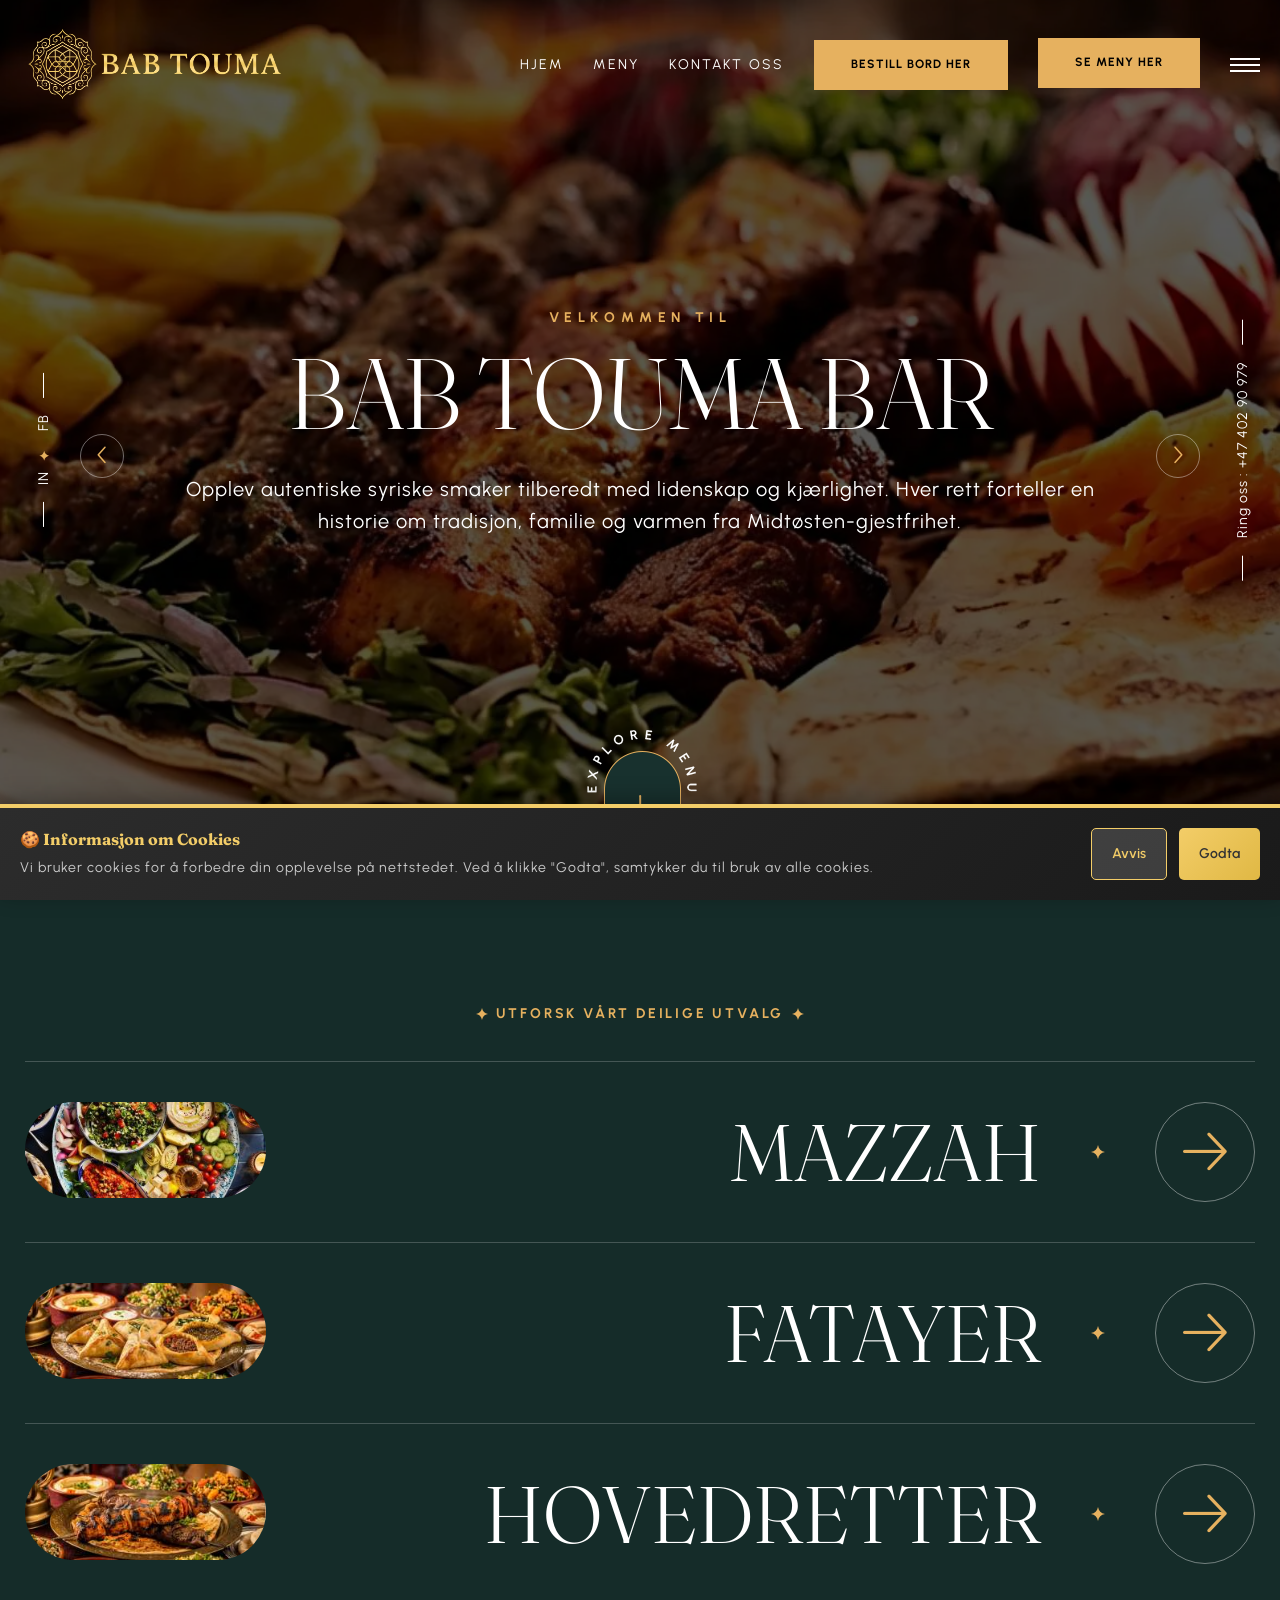
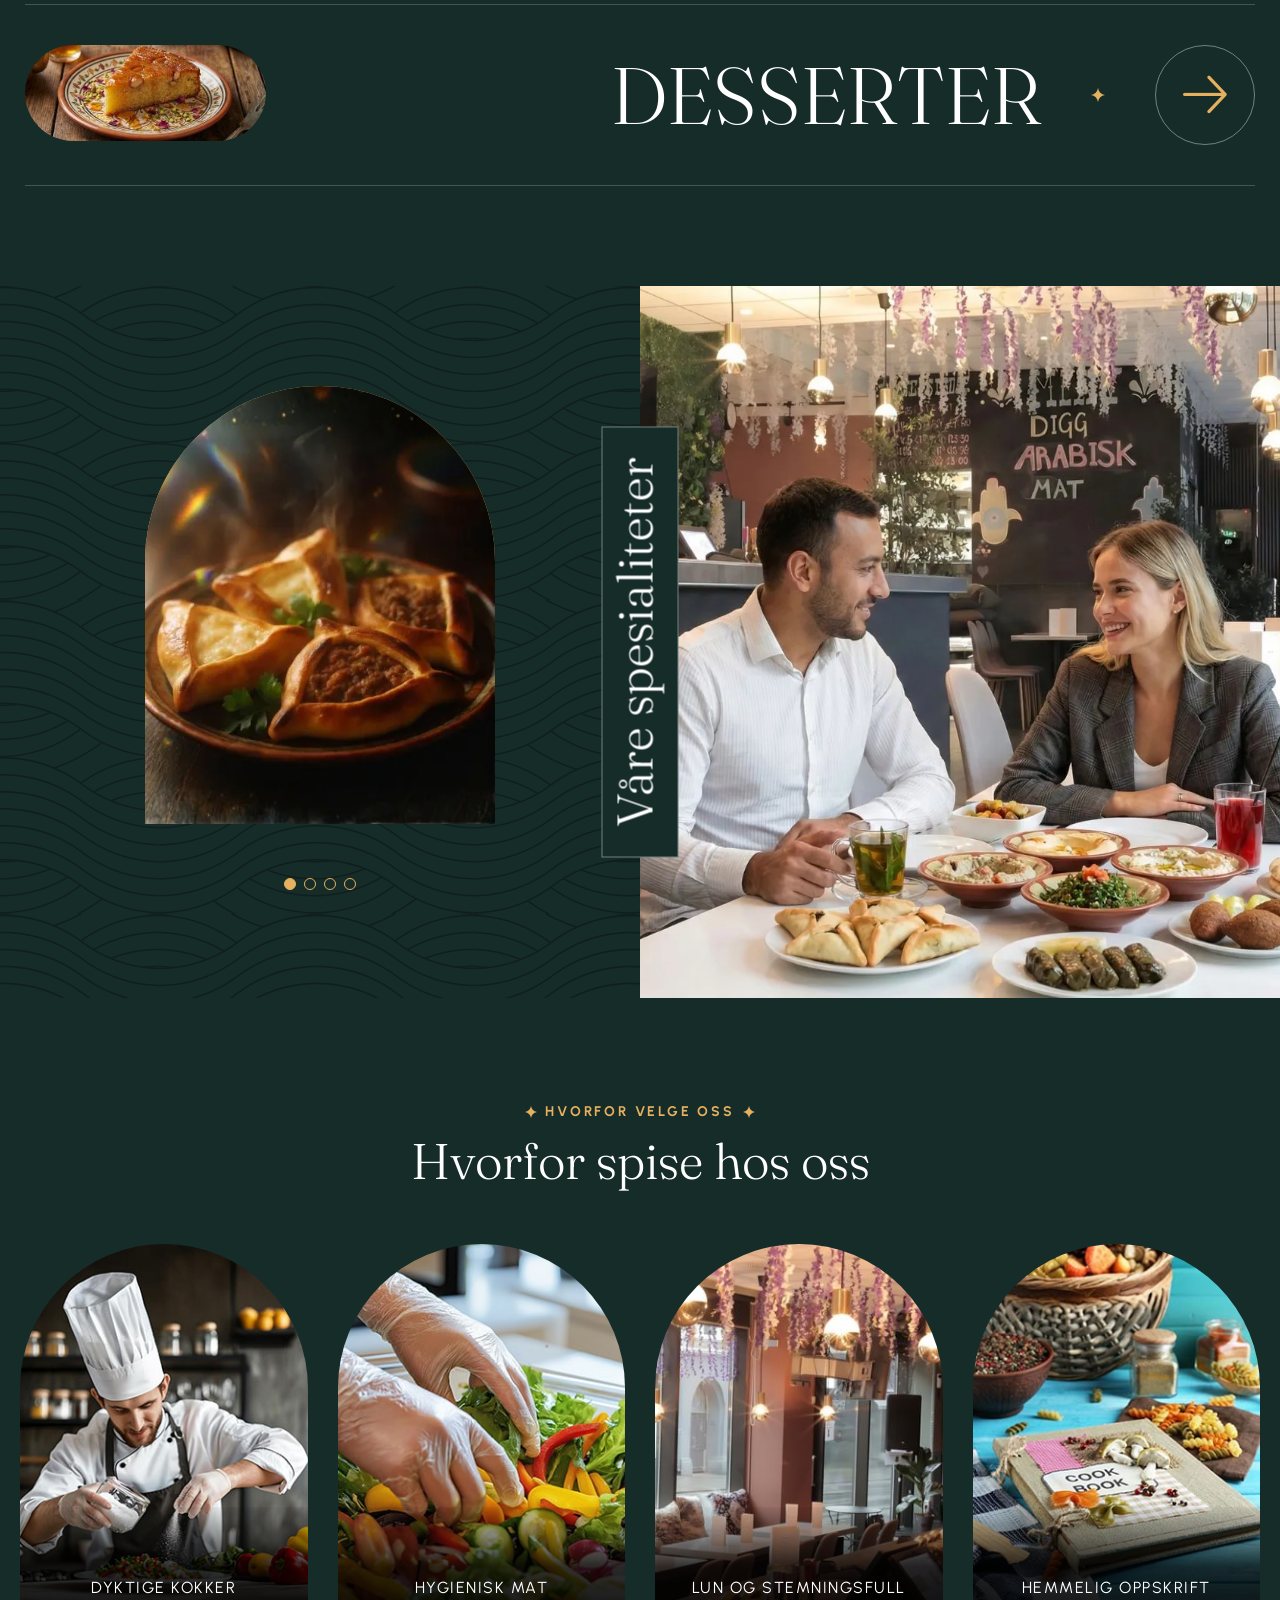
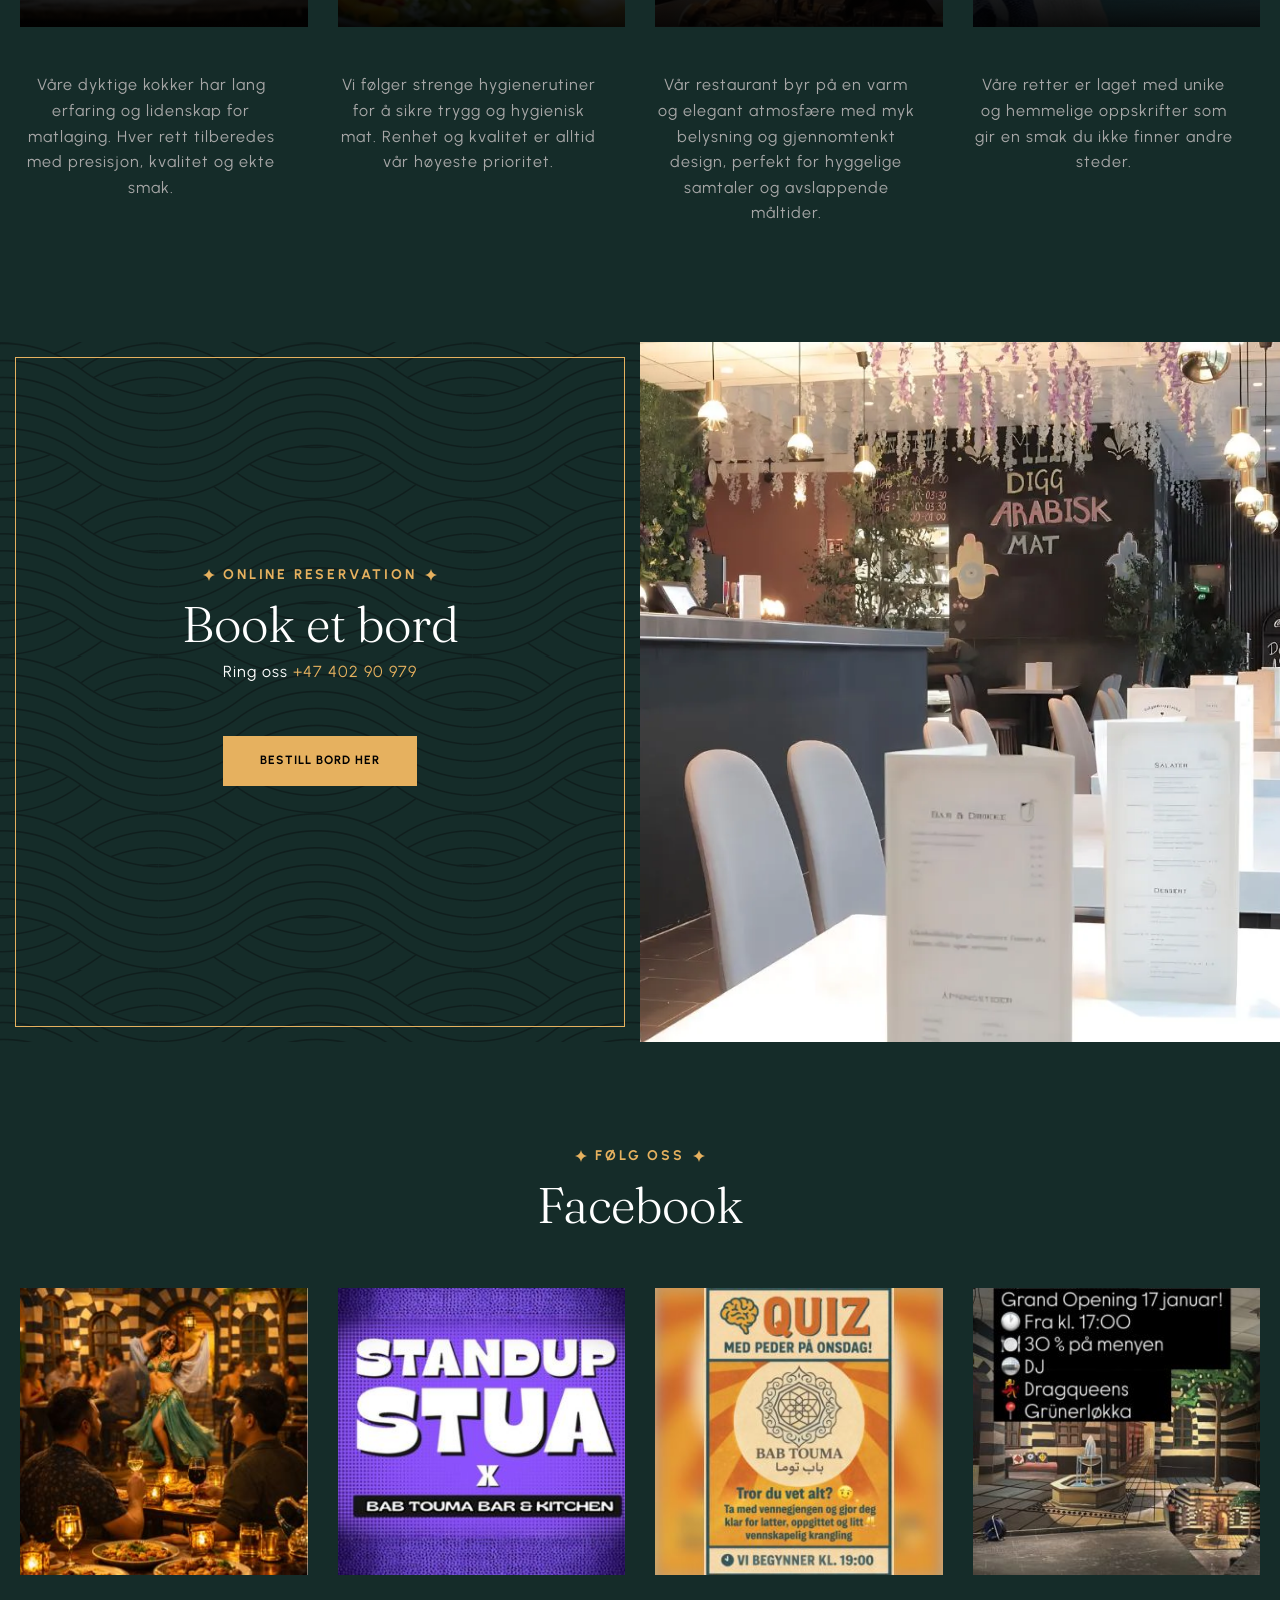
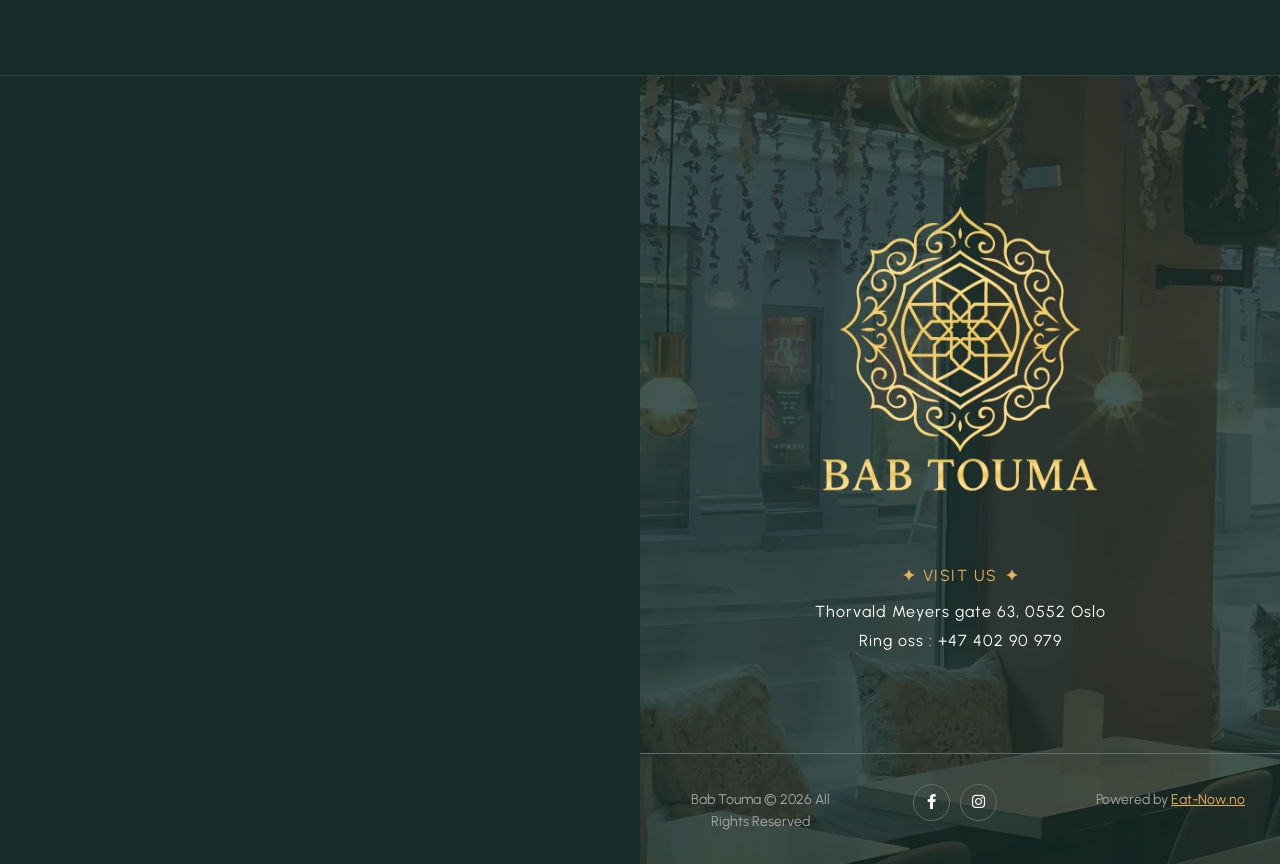
==== commit c492c3a1: "popup for header" ====
--- a/index.html
+++ b/index.html
@@ -104,15 +104,13 @@
                                         <li><a href="meny.html">Meny</a></li>
                                         <li><a href="kontakt.html">Kontakt Oss</a></li>
                                         <li>
-                                            <div class="link link-btn" style="margin-top: 8px;margin-right: -10px;">
-                                                <a href="https://selfservice.munu.app/booking/Bab-Touma-Bar"
-                                                    class="theme-btn btn-style-one clearfix">
-                                                    <span class="btn-wrap">
-                                                        <span class="text-one">Bestill Bord</span>
-                                                        <span class="text-two">Bestill Bord</span>
-                                                    </span>
-                                                </a>
-                                            </div>
+                                        <button id="openBookingModal" type="submit" class="theme-btn btn-style-one clearfix" style="margin-top: 10px;">
+                                        <span class="btn-wrap">
+                                            <span class="text-one">BESTILL BORD HER</span>
+                                            <span class="text-two">BESTILL BORD HER</span>
+                                        </span>
+                                    </button>
+                                           
                                         </li>
                                     </ul>
 
@@ -869,7 +867,7 @@
         <span>Se Meny</span>
     </a>
     <a href="https://selfservice.munu.app/booking/Bab-Touma-Bar" class="sticky-menu-btn" title="bestill bord"
-        style="bottom: 80px; margin-top: 10px; z-index: 998;">
+        style="bottom: 90px; margin-top: 10px; z-index: 998;">
         <img src="images/icons/tableicon.png" alt="Bestill Bord" style="width: 22px; height: auto;">
         <span>Bestill Bord</span>
     </a>
